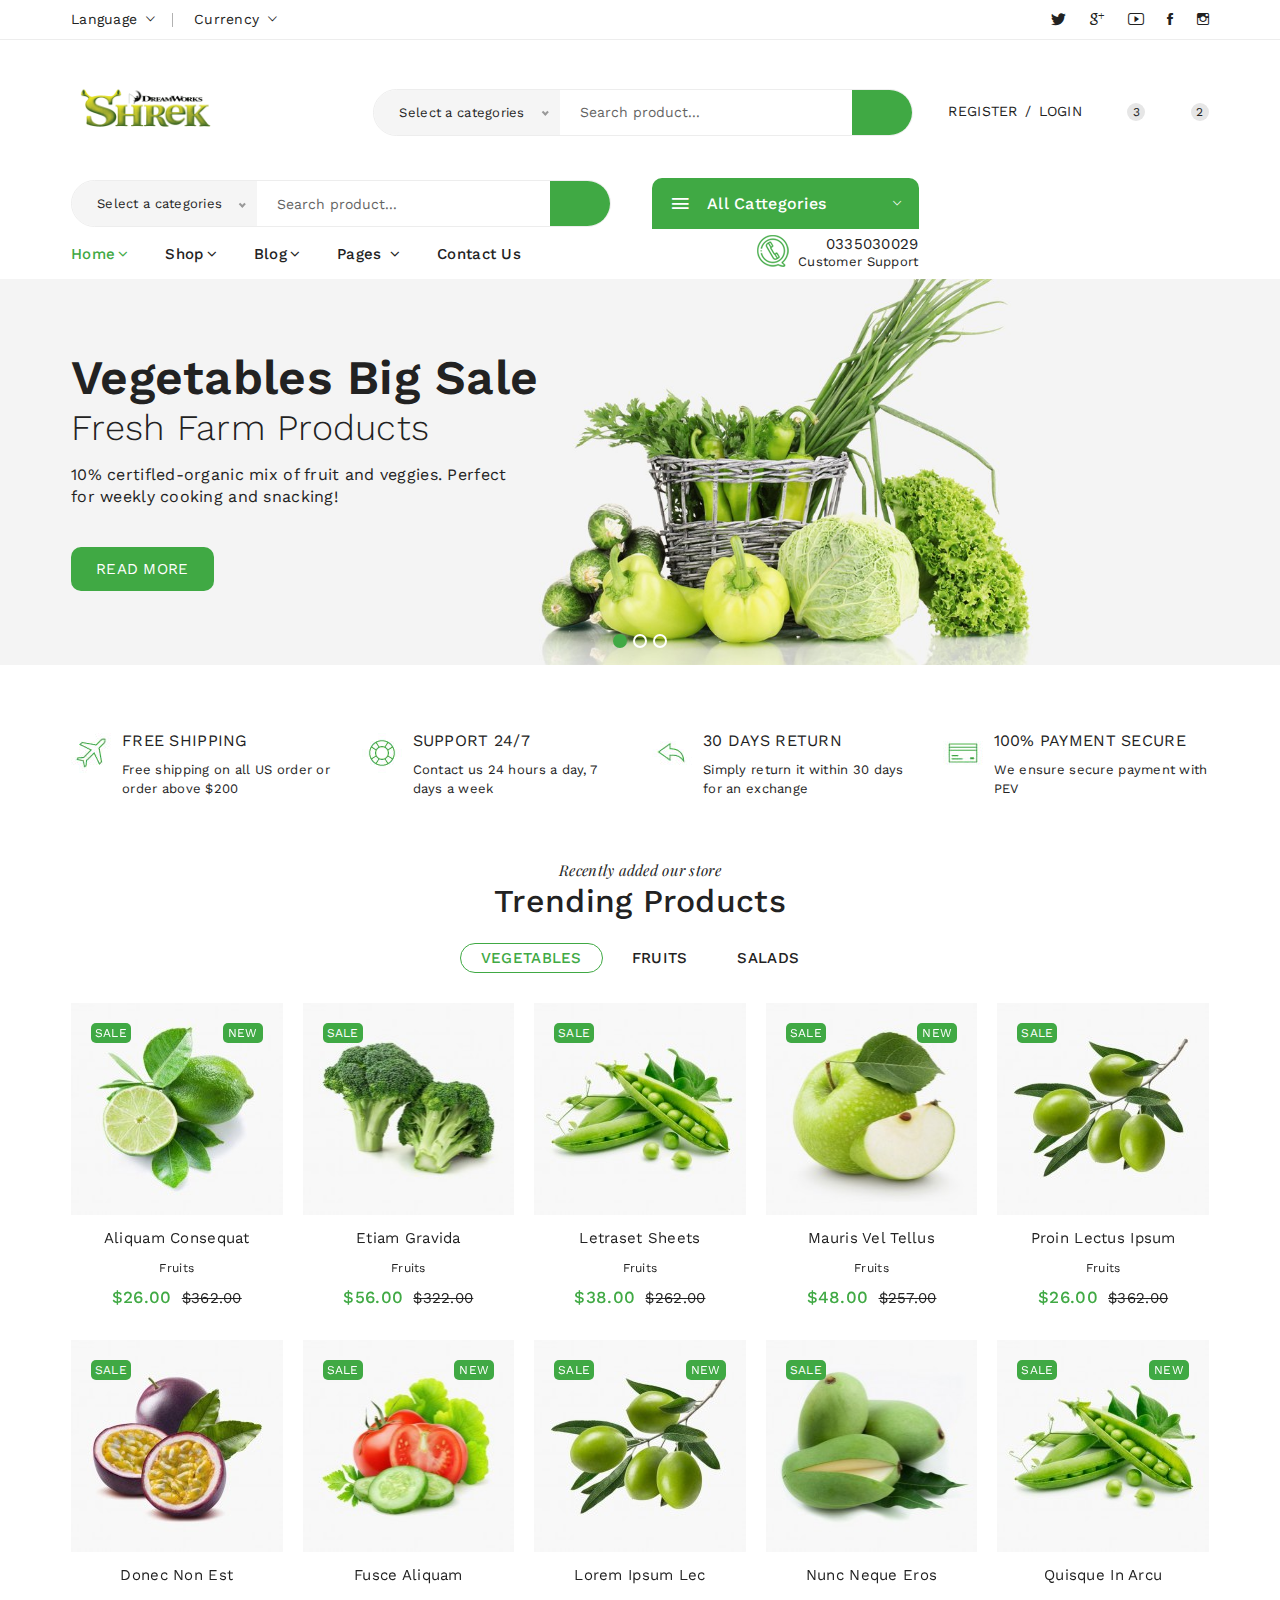
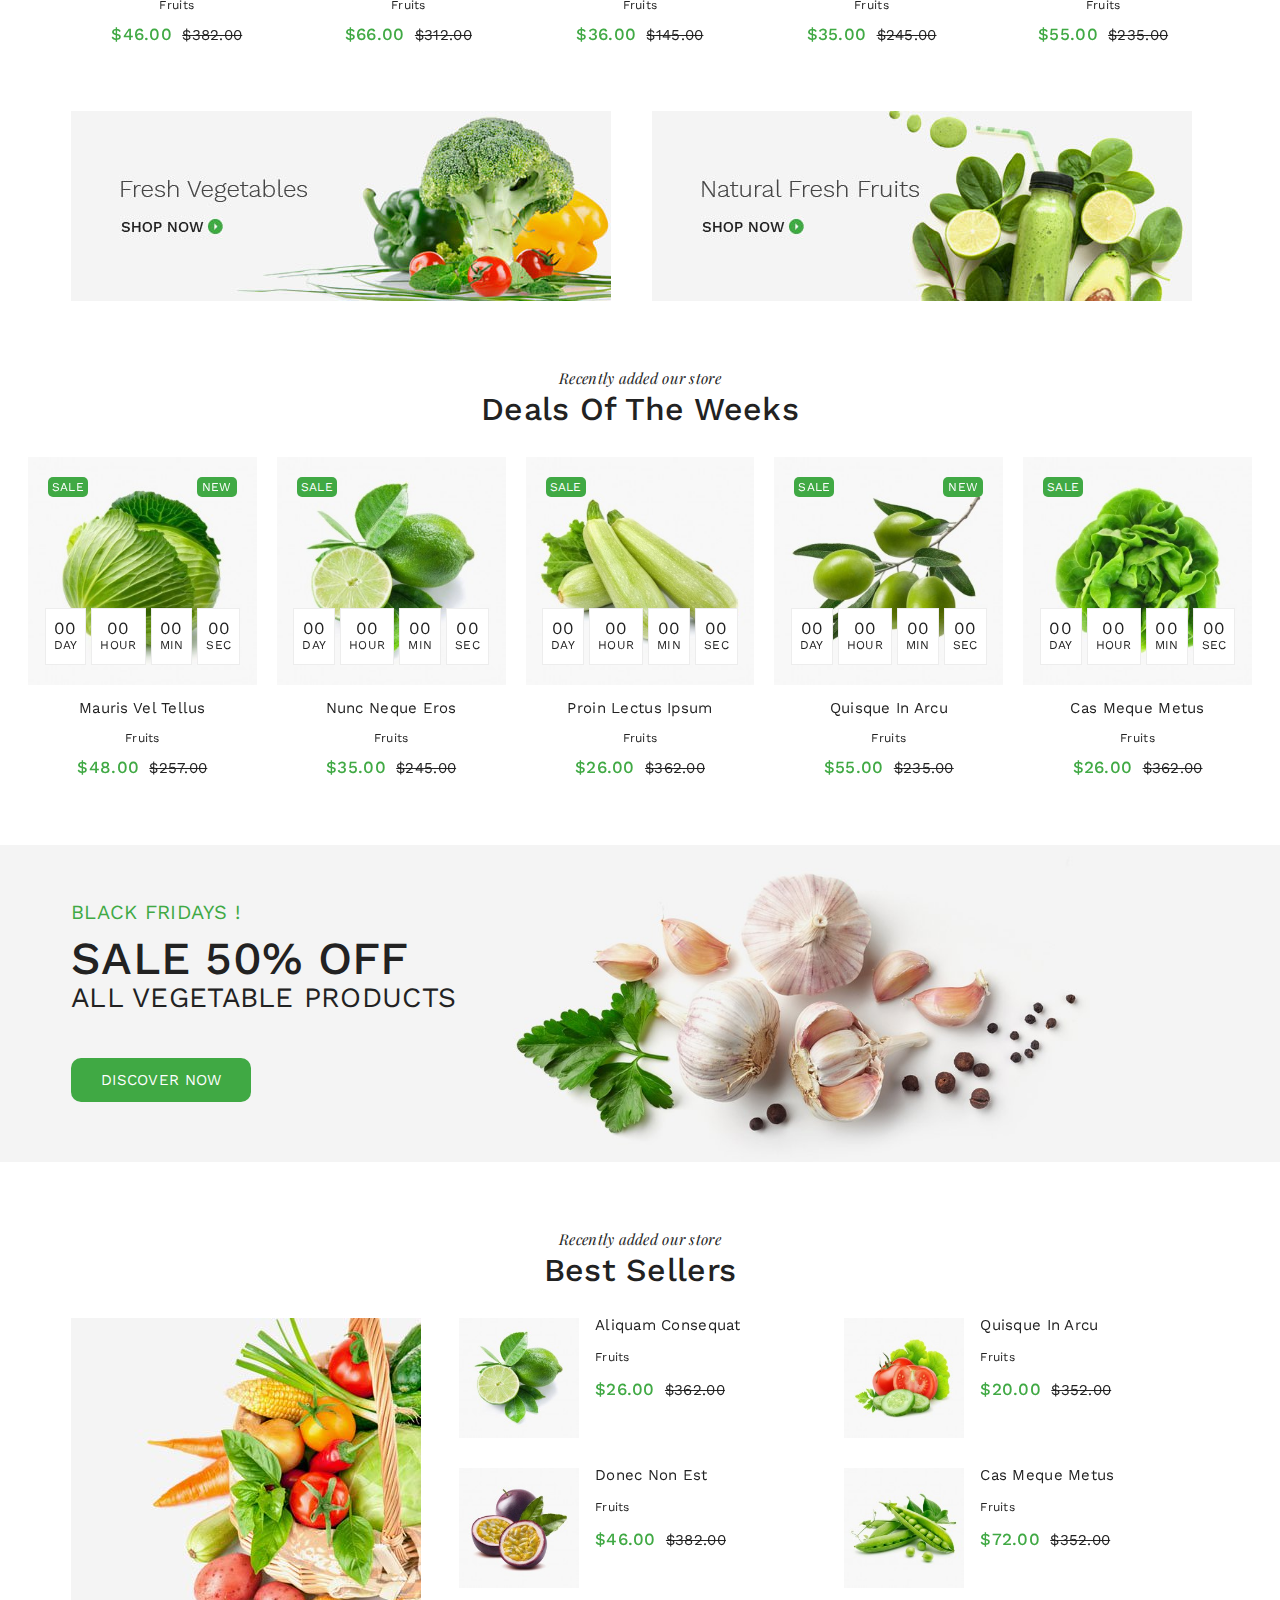
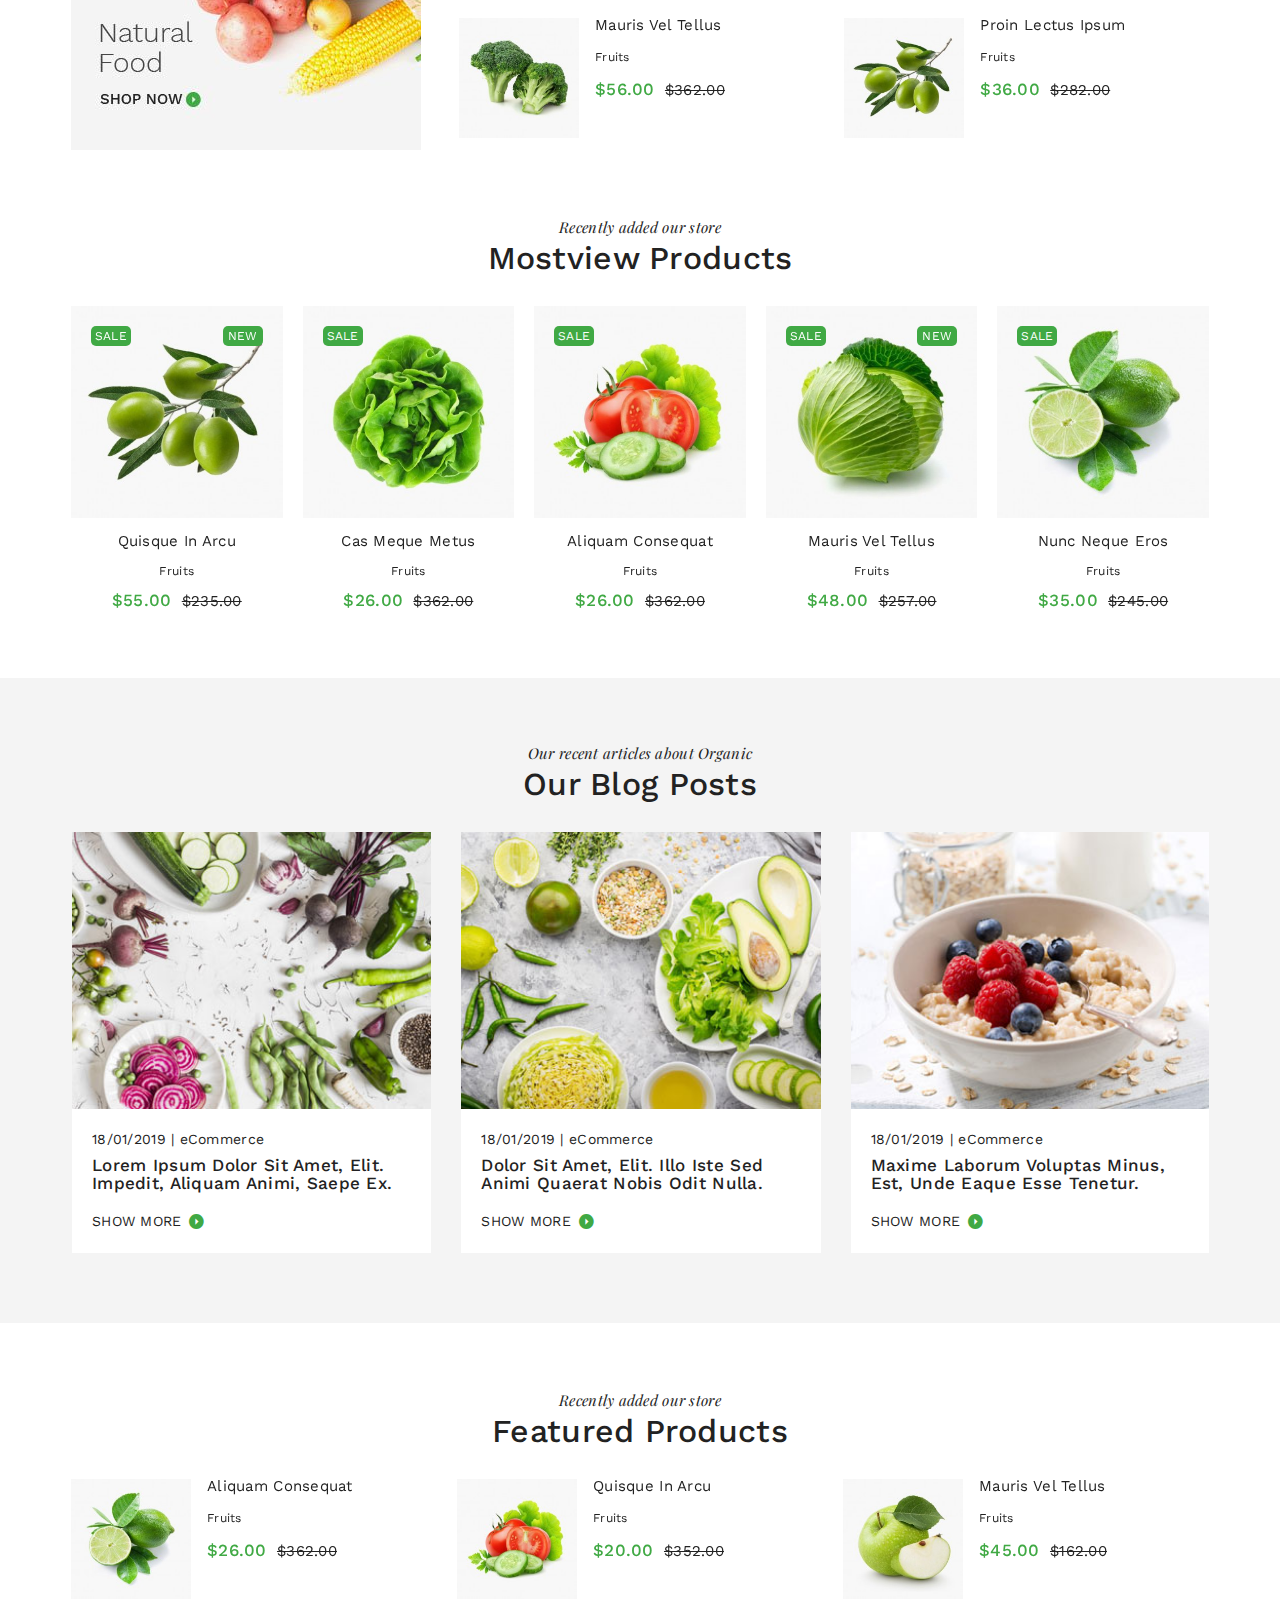
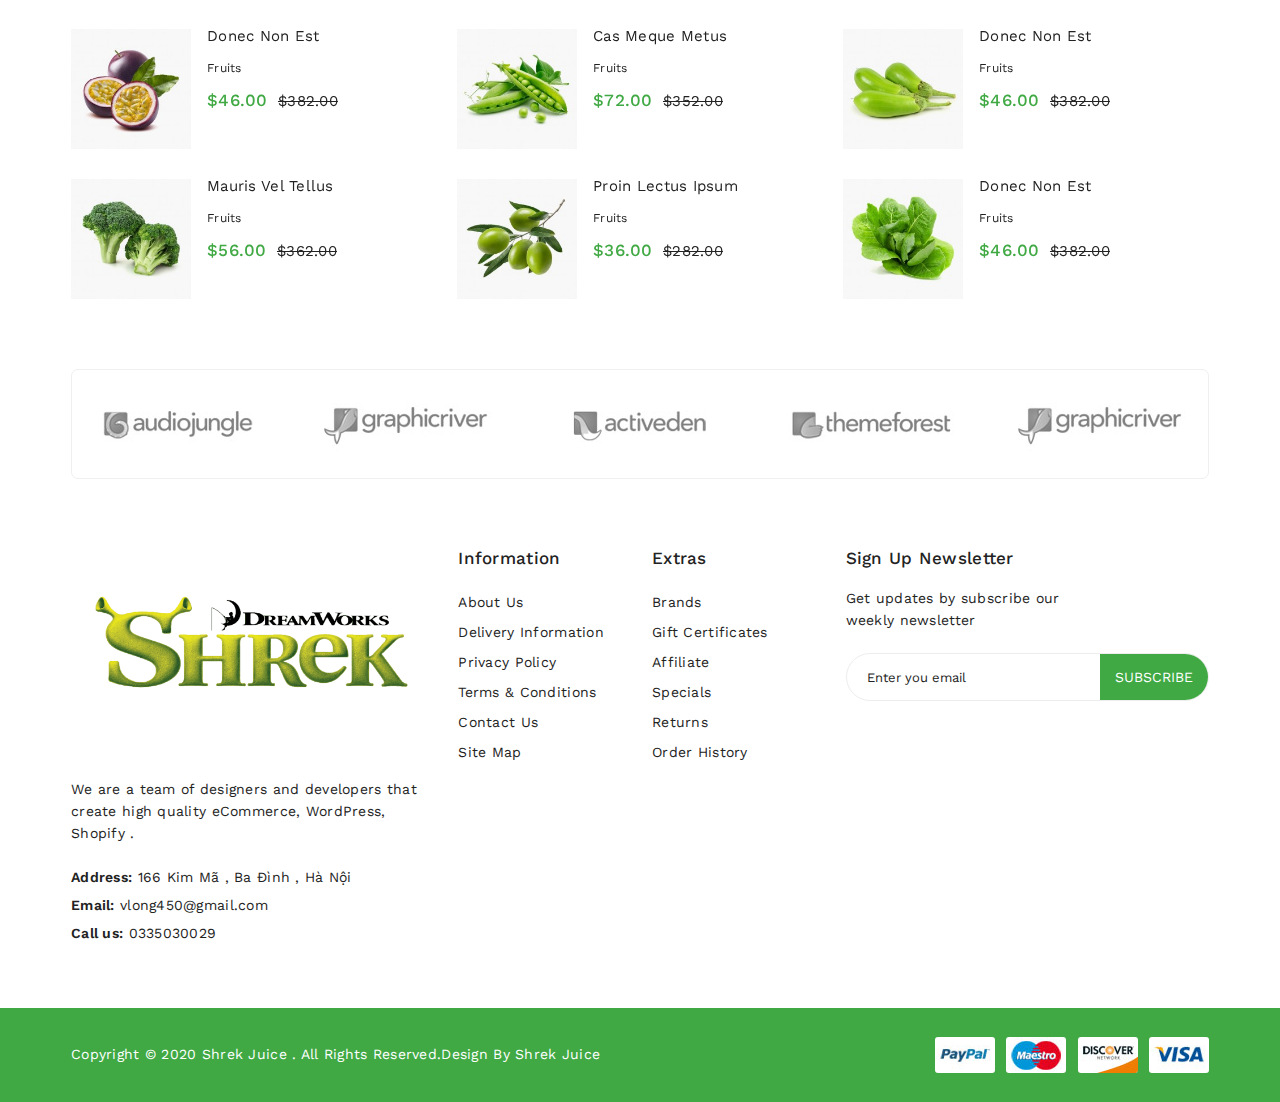
==== index.html @ ad089064 "aa" ====
<!doctype html>
<html class="no-js" lang="en">

<head>
    <meta charset="utf-8">
    <meta http-equiv="x-ua-compatible" content="ie=edge">
    <title>Shrek Juice</title>
    <meta name="description" content="">
    <meta name="viewport" content="width=device-width, initial-scale=1">
    <!-- Favicon -->
    <link rel="shortcut icon" type="image/x-icon" href="assets/img/favicon.ico">
    
    <!-- CSS 
    ========================= -->
    <!--bootstrap min css-->
    <link rel="stylesheet" href="assets/css/bootstrap.min.css">
    <!--owl carousel min css-->
    <link rel="stylesheet" href="assets/css/owl.carousel.min.css">
    <!--slick min css-->
    <link rel="stylesheet" href="assets/css/slick.css">
    <!--magnific popup min css-->
    <link rel="stylesheet" href="assets/css/magnific-popup.css">
    <!--font awesome css-->
    <link rel="stylesheet" href="assets/css/font.awesome.css">
    <!--ionicons css-->
    <link rel="stylesheet" href="assets/css/ionicons.min.css">
    <!--linearicons css-->
    <link rel="stylesheet" href="assets/css/linearicons.css">
    <!--animate css-->
    <link rel="stylesheet" href="assets/css/animate.css">
    <!--jquery ui min css-->
    <link rel="stylesheet" href="assets/css/jquery-ui.min.css">
    <!--slinky menu css-->
    <link rel="stylesheet" href="assets/css/slinky.menu.css">
    <!--plugins css-->
    <link rel="stylesheet" href="assets/css/plugins.css">
    
    <!-- Main Style CSS -->
    <link rel="stylesheet" href="assets/css/style.css">
    
    <!--modernizr min js here-->
    <script src="assets/js/vendor/modernizr-3.7.1.min.js"></script>
</head>

<body>
   
    <!--header area start-->
    
    <!--offcanvas menu area start-->
    <div class="off_canvars_overlay">
                
    </div>
    <div class="offcanvas_menu">
        <div class="container">
            <div class="row">
                <div class="col-12">
                    <div class="canvas_open">
                        <a href="javascript:void(0)"><i class="icon-menu"></i></a>
                    </div>
                    <div class="offcanvas_menu_wrapper">
                        <div class="canvas_close">
                            <a href="javascript:void(0)"><i class="icon-x"></i></a>  
                        </div>
                        <div class="language_currency">
                            <ul>
                                <li class="language"><a href="#"> Language <i class="icon-right ion-ios-arrow-down"></i></a>
                                    <ul class="dropdown_language">
                                        <li><a href="#">French</a></li>
                                        <li><a href="#">Spanish</a></li>
                                        <li><a href="#">Russian</a></li>
                                    </ul>
                                </li>
                                <li class="currency"><a href="#"> Currency <i class="icon-right ion-ios-arrow-down"></i></a>
                                    <ul class="dropdown_currency">
                                        <li><a href="#">€ Euro</a></li>
                                        <li><a href="#">£ Pound Sterling</a></li>
                                        <li><a href="#">$ US Dollar</a></li>
                                    </ul>
                                </li>
                            </ul>
                        </div>
                        <div class="header_social text-right">
                            <ul>
                                <li><a href="#"><i class="ion-social-twitter"></i></a></li>
                                <li><a href="#"><i class="ion-social-googleplus-outline"></i></a></li>
                                <li><a href="#"><i class="ion-social-youtube-outline"></i></a></li>
                                <li><a href="#"><i class="ion-social-facebook"></i></a></li>
                                <li><a href="#"><i class="ion-social-instagram-outline"></i></a></li>
                            </ul>
                        </div>
                        
                        <div class="call-support">
                            <p><a href="tel:0335030029">0335030029</a> Customer Support</p>
                        </div>
                        <div id="menu" class="text-left ">
                            <ul class="offcanvas_main_menu">
                                <li class="menu-item-has-children active">
                                    <a href="#">Home</a>
                                    <ul class="sub-menu">
                                        <li><a href="index.html">Home 1</a></li>
                                    </ul>
                                </li>
                                <li class="menu-item-has-children">
                                    <a href="#">Shop</a>
                                    <ul class="sub-menu">
                                        <li class="menu-item-has-children">
                                            <a href="#">Shop Layouts</a>
                                            <ul class="sub-menu">
                                                <li><a href="shop.html">shop</a></li>
                                                <li><a href="shop-fullwidth.html">Full Width</a></li>
                                                <li><a href="shop-fullwidth-list.html">Full Width list</a></li>
                                                <li><a href="shop-right-sidebar.html">Right Sidebar </a></li>
                                                <li><a href="shop-right-sidebar-list.html"> Right Sidebar list</a></li>
                                                <li><a href="shop-list.html">List View</a></li>
                                            </ul>
                                        </li>
                                        <li class="menu-item-has-children">
                                            <a href="#">other Pages</a>
                                            <ul class="sub-menu">
                                                <li><a href="cart.html">cart</a></li>
                                                <li><a href="wishlist.html">Wishlist</a></li>
                                                <li><a href="checkout.html">Checkout</a></li>
                                                <li><a href="my-account.html">my account</a></li>
                                                <li><a href="404.html">Error 404</a></li>
                                            </ul>
                                        </li>
                                        <li class="menu-item-has-children">
                                            <a href="#">Product Types</a>
                                            <ul class="sub-menu">
                                                <li><a href="product-details.html">product details</a></li>
                                                <li><a href="product-sidebar.html">product sidebar</a></li>
                                                <li><a href="product-grouped.html">product grouped</a></li>
                                                <li><a href="variable-product.html">product variable</a></li>
                                            </ul>
                                        </li>
                                    </ul>
                                </li>
                                <li class="menu-item-has-children">
                                    <a href="#">blog</a>
                                    <ul class="sub-menu">
                                        <li><a href="blog.html">blog</a></li>
                                        <li><a href="blog-details.html">blog details</a></li>
                                        <li><a href="blog-fullwidth.html">blog fullwidth</a></li>
                                        <li><a href="blog-sidebar.html">blog sidebar</a></li>
                                    </ul>

                                </li>
                                <li class="menu-item-has-children">
                                    <a href="#">pages </a>
                                    <ul class="sub-menu">
                                        <li><a href="about.html">About Us</a></li>
                                        <li><a href="services.html">services</a></li>
                                        <li><a href="faq.html">Frequently Questions</a></li>
                                        <li><a href="contact.html">contact</a></li>
                                        <li><a href="login.html">login</a></li>
                                        <li><a href="404.html">Error 404</a></li>
                                    </ul>
                                </li>
                                <li class="menu-item-has-children">
                                    <a href="my-account.html">my account</a>
                                </li>
                                <li class="menu-item-has-children">
                                    <a href="about.html">about Us</a>
                                </li>
                                <li class="menu-item-has-children">
                                    <a href="contact.html"> Contact Us</a> 
                                </li>
                            </ul>
                        </div>
                        <div class="offcanvas_footer">
                            <span><a href="#"><i class="fa fa-envelope-o"></i> info@yourdomain.com</a></span>
                        </div>
                    </div>
                </div>
            </div>
        </div>
    </div>
    <!--offcanvas menu area end-->
    
    <header>
        <div class="main_header">
            <div class="header_top">
                <div class="container">
                    <div class="row align-items-center">
                        <div class="col-lg-6 col-md-6">
                            <div class="language_currency">
                                <ul>
                                    <li class="language"><a href="#"> Language <i class="icon-right ion-ios-arrow-down"></i></a>
                                        <ul class="dropdown_language">
                                            <li><a href="#">French</a></li>
                                            <li><a href="#">Spanish</a></li>
                                            <li><a href="#">Russian</a></li>
                                        </ul>
                                    </li>
                                    <li class="currency"><a href="#"> Currency <i class="icon-right ion-ios-arrow-down"></i></a>
                                        <ul class="dropdown_currency">
                                            <li><a href="#">€ Euro</a></li>
                                            <li><a href="#">£ Pound Sterling</a></li>
                                            <li><a href="#">$ US Dollar</a></li>
                                        </ul>
                                    </li>
                                </ul>
                            </div>
                        </div>
                        <div class="col-lg-6">
                            <div class="header_social text-right">
                                <ul>
                                    <li><a href="#"><i class="ion-social-twitter"></i></a></li>
                                    <li><a href="#"><i class="ion-social-googleplus-outline"></i></a></li>
                                    <li><a href="#"><i class="ion-social-youtube-outline"></i></a></li>
                                    <li><a href="#"><i class="ion-social-facebook"></i></a></li>
                                    <li><a href="#"><i class="ion-social-instagram-outline"></i></a></li>
                                </ul>
                            </div>
                        </div>
                    </div>
                </div>
            </div>
            <div class="header_middle">
                <div class="container">
                    <div class="row align-items-center">
                        <div class="col-lg-2 col-md-3 col-sm-3 col-3">
                            <div class="logo">
                                <a href="index.html"><img src="assets/img/logo/logo.png" alt=""></a>
                            </div>
                        </div>
                        <div class="col-lg-10 col-md-6 col-sm-7 col-8">
                            <div class="header_right_info">
                                <div class="search_container mobail_s_none">
                                   <form action="#">
                                       <div class="hover_category">
                                            <select class="select_option" name="select" id="categori2">
                                                <option selected value="1">Select a categories</option>
                                                <option value="2">Accessories</option>
                                                <option value="3">Accessories & More</option>
                                                <option value="4">Butters & Eggs</option>
                                                <option value="5">Camera & Video </option>
                                                <option value="6">Mornitors</option>
                                                <option value="7">Tablets</option>
                                                <option value="8">Laptops</option>
                                                <option value="9">Handbags</option>
                                                <option value="10">Headphone & Speaker</option>
                                                <option value="11">Herbs & botanicals</option>
                                                <option value="12">Vegetables</option>
                                                <option value="13">Shop</option>
                                                <option value="14">Laptops & Desktops</option>
                                                <option value="15">Watchs</option>
                                                <option value="16">Electronic</option>
                                            </select>                        
                                       </div>
                                        <div class="search_box">
                                            <input placeholder="Search product..." type="text">
                                             <button type="submit"><span class="lnr lnr-magnifier"></span></button>
                                        </div>
                                    </form>
                                </div>
                                <div class="header_account_area">
                                    <div class="header_account_list register">
                                        <ul>
                                            <li><a href="login.html">Register</a></li>
                                            <li><span>/</span></li>
                                            <li><a href="login.html">Login</a></li>
                                        </ul>
                                    </div>
                                    <div class="header_account_list header_wishlist">
                                        <a href="wishlist.html"><span class="lnr lnr-heart"></span> <span class="item_count">3</span> </a>
                                    </div>
                                    <div class="header_account_list  mini_cart_wrapper">
                                       <a href="javascript:void(0)"><span class="lnr lnr-cart"></span><span class="item_count">2</span></a>
                                        <!--mini cart-->
                                        <div class="mini_cart">
                                            <div class="cart_gallery">
                                                <div class="cart_close">
                                                	<div class="cart_text">
                                                		<h3>cart</h3>
                                                	</div>
                                                	<div class="mini_cart_close">
                                                		<a href="javascript:void(0)"><i class="icon-x"></i></a>
                                                	</div>
                                                </div>
                                                <div class="cart_item">
                                                   <div class="cart_img">
                                                       <a href="#"><img src="assets/img/s-product/product.jpg" alt=""></a>
                                                   </div>
                                                    <div class="cart_info">
                                                        <a href="#">Primis In Faucibus</a>
                                                        <p>1 x <span> $65.00 </span></p>    
                                                    </div>
                                                    <div class="cart_remove">
                                                        <a href="#"><i class="icon-x"></i></a>
                                                    </div>
                                                </div>
                                                <div class="cart_item">
                                                   <div class="cart_img">
                                                       <a href="#"><img src="assets/img/s-product/product2.jpg" alt=""></a>
                                                   </div>
                                                    <div class="cart_info">
                                                        <a href="#">Letraset Sheets</a>
                                                        <p>1 x <span> $60.00 </span></p>    
                                                    </div>
                                                    <div class="cart_remove">
                                                        <a href="#"><i class="icon-x"></i></a>
                                                    </div>
                                                </div>
                                            </div>
                                            <div class="mini_cart_table">
                                                <div class="cart_table_border">
                                                    <div class="cart_total">
                                                        <span>Sub total:</span>
                                                        <span class="price">$125.00</span>
                                                    </div>
                                                    <div class="cart_total mt-10">
                                                        <span>total:</span>
                                                        <span class="price">$125.00</span>
                                                    </div>
                                                </div>
                                            </div>
                                            <div class="mini_cart_footer">
                                               <div class="cart_button">
                                                    <a href="cart.html"><i class="fa fa-shopping-cart"></i> View cart</a>
                                                </div>
                                                <div class="cart_button">
                                                    <a href="checkout.html"><i class="fa fa-sign-in"></i> Checkout</a>
                                                </div>

                                            </div>
                                        </div>
                                        <!--mini cart end-->
                                   </div>
                                </div>
                            </div>
                        </div>
                       
                    </div>
                </div>
            </div>
            <div class="header_bottom sticky-header">
                <div class="container">  
                    <div class="row align-items-center">
                        <div class="col-12 col-md-6 mobail_s_block">
                            <div class="search_container">
                               <form action="#">
                                   <div class="hover_category">
                                        <select class="select_option" name="select" id="categori2">
                                            <option selected value="1">Select a categories</option>
                                            <option value="2">Accessories</option>
                                            <option value="3">Accessories & More</option>
                                            <option value="4">Butters & Eggs</option>
                                            <option value="5">Camera & Video </option>
                                            <option value="6">Mornitors</option>
                                            <option value="7">Tablets</option>
                                            <option value="8">Laptops</option>
                                            <option value="9">Handbags</option>
                                            <option value="10">Headphone & Speaker</option>
                                            <option value="11">Herbs & botanicals</option>
                                            <option value="12">Vegetables</option>
                                            <option value="13">Shop</option>
                                            <option value="14">Laptops & Desktops</option>
                                            <option value="15">Watchs</option>
                                            <option value="16">Electronic</option>
                                        </select>                        
                                   </div>
                                    <div class="search_box">
                                        <input placeholder="Search product..." type="text">
                                         <button type="submit"><span class="lnr lnr-magnifier"></span></button>
                                    </div>
                                </form>
                            </div>
                        </div>
                        <div class="col-lg-3 col-md-6">
                            <div class="categories_menu">
                                <div class="categories_title">
                                    <h2 class="categori_toggle">All Cattegories</h2>
                                </div>
                                <div class="categories_menu_toggle">
                                    <ul>
                                        <li class="menu_item_children"><a href="#">Vegetables<i class="fa fa-angle-right"></i></a>
                                            <ul class="categories_mega_menu">
                                                <li class="menu_item_children"><a href="#">Dresses</a>
                                                    <ul class="categorie_sub_menu">
                                                        <li><a href="">Sweater</a></li>
                                                        <li><a href="">Evening</a></li>
                                                        <li><a href="">Day</a></li>
                                                        <li><a href="">Sports</a></li>
                                                    </ul>
                                                </li>
                                                <li class="menu_item_children"><a href="#">Handbags</a>
                                                    <ul class="categorie_sub_menu">
                                                        <li><a href="">Shoulder</a></li>
                                                        <li><a href="">Satchels</a></li>
                                                        <li><a href="">kids</a></li>
                                                        <li><a href="">coats</a></li>
                                                    </ul>
                                                </li>
                                                <li class="menu_item_children"><a href="#">shoes</a>
                                                    <ul class="categorie_sub_menu">
                                                        <li><a href="">Ankle Boots</a></li>
                                                        <li><a href="">Clog sandals </a></li>
                                                        <li><a href="">run</a></li>
                                                        <li><a href="">Books</a></li>
                                                    </ul>
                                                </li>
                                                <li class="menu_item_children"><a href="#">Clothing</a>
                                                    <ul class="categorie_sub_menu">
                                                        <li><a href="">Coats  Jackets </a></li>
                                                        <li><a href="">Raincoats</a></li>
                                                        <li><a href="">Jackets</a></li>
                                                        <li><a href="">T-shirts</a></li>
                                                    </ul>
                                                </li>
                                            </ul>
                                        </li>
                                        <li class="menu_item_children"><a href="#">Fruits  <i class="fa fa-angle-right"></i></a>
                                            <ul class="categories_mega_menu column_3">
                                                <li class="menu_item_children"><a href="#">Chair</a>
                                                    <ul class="categorie_sub_menu">
                                                        <li><a href="">Dining room</a></li>
                                                        <li><a href="">bedroom</a></li>
                                                        <li><a href=""> Home & Office</a></li>
                                                        <li><a href="">living room</a></li>
                                                    </ul>
                                                </li>
                                                <li class="menu_item_children"><a href="#">Lighting</a>
                                                    <ul class="categorie_sub_menu">
                                                        <li><a href="">Ceiling Lighting</a></li>
                                                        <li><a href="">Wall Lighting</a></li>
                                                        <li><a href="">Outdoor Lighting</a></li>
                                                        <li><a href="">Smart Lighting</a></li>
                                                    </ul>
                                                </li>
                                                <li class="menu_item_children"><a href="#">Sofa</a>
                                                    <ul class="categorie_sub_menu">
                                                        <li><a href="">Fabric Sofas</a></li>
                                                        <li><a href="">Leather Sofas</a></li>
                                                        <li><a href="">Corner Sofas</a></li>
                                                        <li><a href="">Sofa Beds</a></li>
                                                    </ul>
                                                </li>
                                            </ul>
                                        </li>
                                        <li class="menu_item_children"><a href="#"> Salads<i class="fa fa-angle-right"></i></a>
                                            <ul class="categories_mega_menu column_2">
                                                <li class="menu_item_children"><a href="#">Brake Tools</a>
                                                    <ul class="categorie_sub_menu">
                                                        <li><a href="">Driveshafts</a></li>
                                                        <li><a href="">Spools</a></li>
                                                        <li><a href="">Diesel </a></li>
                                                        <li><a href="">Gasoline</a></li>
                                                    </ul>
                                                </li>
                                                <li class="menu_item_children"><a href="#">Emergency Brake</a>
                                                    <ul class="categorie_sub_menu">
                                                        <li><a href="">Dolls for Girls</a></li>
                                                        <li><a href="">Girls' Learning Toys</a></li>
                                                        <li><a href="">Arts and Crafts for Girls</a></li>
                                                        <li><a href="">Video Games for Girls</a></li>
                                                    </ul>
                                                </li>
                                            </ul>
                                        </li>
                                        <li class="menu_item_children"><a href="#"> Fish & Seafood <i class="fa fa-angle-right"></i></a>
                                            <ul class="categories_mega_menu column_2">
                                                <li class="menu_item_children"><a href="#">Check Trousers</a>
                                                    <ul class="categorie_sub_menu">
                                                        <li><a href="">Building</a></li>
                                                        <li><a href="">Electronics</a></li>
                                                        <li><a href="">action figures </a></li>
                                                        <li><a href="">specialty & boutique toy</a></li>
                                                    </ul>
                                                </li>
                                                <li class="menu_item_children"><a href="#">Calculators</a>
                                                    <ul class="categorie_sub_menu">
                                                        <li><a href="">Dolls for Girls</a></li>
                                                        <li><a href="">Girls' Learning Toys</a></li>
                                                        <li><a href="">Arts and Crafts for Girls</a></li>
                                                        <li><a href="">Video Games for Girls</a></li>
                                                    </ul>
                                                </li>
                                            </ul>
                                        </li>
                                        <li><a href="#"> Fresh Meat</a></li>
                                        <li><a href="#"> Butter & Eggs</a></li>
                                        <li><a href="#">Milk</a></li>
                                        <li><a href="#">Oil & Vinegars</a></li>
                                        <li><a href="#"> Bread</a></li>
                                        <li><a href="#"> Jam & Honey</a></li>
                                        <li><a href="#"> Frozen Food</a></li>
                                        <li class="hidden"><a href="shop.html">New Sofas</a></li>
                                        <li class="hidden"><a href="shop.html">Sleight Sofas</a></li>
                                        <li><a href="#" id="more-btn"><i class="fa fa-plus" aria-hidden="true"></i> More Categories</a></li>
                                    </ul>
                                </div>
                            </div>
                        </div>
                        <div class="col-lg-6">
                            <!--main menu start-->
                            <div class="main_menu menu_position"> 
                                <nav>  
                                    <ul>
                                        <li><a class="active"  href="index.html">home<i class="fa fa-angle-down"></i></a>
                                            <ul class="sub_menu">
                                                <li><a href="index.html">Home shop </a></li>
                                            </ul>
                                        </li>
                                        <li class="mega_items"><a href="shop.html">shop<i class="fa fa-angle-down"></i></a> 
                                            <div class="mega_menu">
                                                <ul class="mega_menu_inner">
                                                    <li><a href="#">Shop Layouts</a>
                                                        <ul>
                                                            <li><a href="shop-fullwidth.html">Full Width</a></li>
                                                            <li><a href="shop-fullwidth-list.html">Full Width list</a></li>
                                                            <li><a href="shop-right-sidebar.html">Right Sidebar </a></li>
                                                            <li><a href="shop-right-sidebar-list.html"> Right Sidebar list</a></li>
                                                            <li><a href="shop-list.html">List View</a></li>
                                                        </ul>
                                                    </li>
                                                    <li><a href="#">other Pages</a>
                                                        <ul>
                                                            <li><a href="cart.html">cart</a></li>
                                                            <li><a href="wishlist.html">Wishlist</a></li>
                                                            <li><a href="checkout.html">Checkout</a></li>
                                                            <li><a href="my-account.html">my account</a></li>
                                                            <li><a href="404.html">Error 404</a></li>
                                                        </ul>
                                                    </li>
                                                    <li><a href="#">Product Types</a>
                                                        <ul>
                                                            <li><a href="product-details.html">product details</a></li>
                                                            <li><a href="product-sidebar.html">product sidebar</a></li>
                                                            <li><a href="product-grouped.html">product grouped</a></li>
                                                            <li><a href="variable-product.html">product variable</a></li>

                                                        </ul>
                                                    </li>
                                                </ul>
                                            </div>
                                        </li>
                                        <li><a href="blog.html">blog<i class="fa fa-angle-down"></i></a>
                                            <ul class="sub_menu pages">
                                                <li><a href="blog-details.html">blog details</a></li>
                                                <li><a href="blog-fullwidth.html">blog fullwidth</a></li>
                                                <li><a href="blog-sidebar.html">blog sidebar</a></li>
                                            </ul>
                                        </li>
                                        <li><a href="#">pages <i class="fa fa-angle-down"></i></a>
                                            <ul class="sub_menu pages">
                                                <li><a href="about.html">About Us</a></li>
                                                <li><a href="services.html">services</a></li>
                                                <li><a href="faq.html">Frequently Questions</a></li>
                                                <li><a href="contact.html">contact</a></li>
                                                <li><a href="login.html">login</a></li>
                                                <li><a href="404.html">Error 404</a></li>
                                            </ul>
                                        </li> 
                                        <li><a href="contact.html"> Contact Us</a></li>
                                    </ul>  
                                </nav> 
                            </div>
                            <!--main menu end-->
                        </div>
                        <div class="col-lg-3">
                            <div class="call-support">
                                <p><a href="tel:0335030029">0335030029</a> Customer Support</p>
                            </div>
                        </div>
                    </div>
                </div>
            </div>
        </div> 
    </header>
    <!--header area end-->
    
    <!--slider area start-->
    <section class="slider_section">
        <div class="slider_area owl-carousel">
            <div class="single_slider d-flex align-items-center" data-bgimg="assets/img/slider/slider1.jpg">
                <div class="container">
                    <div class="row">
                        <div class="col-lg-6">
                            <div class="slider_content">
                                <h1>Vegetables Big Sale</h1>
                                <h2>Fresh Farm Products</h2>
                                <p>
								10% certifled-organic mix of fruit and veggies. Perfect for weekly cooking and snacking!
							    </p> 
                                <a href="shop.html">Read more </a>
                            </div>
                        </div>
                    </div>
                </div>
            </div>
            <div class="single_slider d-flex align-items-center" data-bgimg="assets/img/slider/slider2.jpg">
                <div class="container">
                    <div class="row">
                        <div class="col-lg-6">
                            <div class="slider_content">
                                <h1>Fresh Vegetables</h1>
                                <h2>Natural Farm Products</h2>
                                <p>
								Widest range of farm-fresh Vegetables, Fruits & seasonal produce
							     </p> 
                                <a href="shop.html">Read more </a>
                            </div>
                        </div>
                    </div>
                </div>
            </div>
            <div class="single_slider d-flex align-items-center" data-bgimg="assets/img/slider/slider3.jpg">
                <div class="container">
                    <div class="row">
                        <div class="col-lg-6">
                            <div class="slider_content">
                                <h1>Fresh Tomatoes</h1>
                                <h2>Natural Farm Products</h2>
                                <p>
								Natural organic tomatoes make your health stronger. Put your information here
							     </p>
                                <a href="shop.html">Read more </a>
                            </div>
                        </div>
                    </div>
                </div>
            </div>
        </div>
    </section>
    <!--slider area end-->
    
    <!--shipping area start-->
    <div class="shipping_area">
        <div class="container">
            <div class="row">
                <div class="col-lg-3 col-md-6">
                    <div class="single_shipping">
                        <div class="shipping_icone">
                            <img src="assets/img/about/shipping1.jpg" alt="">
                        </div>
                        <div class="shipping_content">
                            <h3>Free Shipping</h3>
                            <p>Free shipping on all US order or order above $200</p>
                        </div>
                    </div>
                </div>
                <div class="col-lg-3 col-md-6">
                    <div class="single_shipping col_2">
                        <div class="shipping_icone">
                            <img src="assets/img/about/shipping2.jpg" alt="">
                        </div>
                        <div class="shipping_content">
                            <h3>Support 24/7</h3>
                            <p>Contact us 24 hours a day, 7 days a week</p>
                        </div>
                    </div>
                </div>
                <div class="col-lg-3 col-md-6">
                    <div class="single_shipping col_3">
                        <div class="shipping_icone">
                            <img src="assets/img/about/shipping3.jpg" alt="">
                        </div>
                        <div class="shipping_content">
                            <h3>30 Days Return</h3>
                            <p>Simply return it within 30 days for an exchange</p>

                        </div>
                    </div>
                </div>
                <div class="col-lg-3 col-md-6">
                    <div class="single_shipping col_4">
                        <div class="shipping_icone">
                            <img src="assets/img/about/shipping4.jpg" alt="">
                        </div>
                        <div class="shipping_content">
                            <h3>100% Payment Secure</h3>
                            <p>We ensure secure payment with PEV</p>
                        </div>
                    </div>
                </div>
            </div>   
        </div>
    </div>
    <!--shipping area end-->
    
    <!--product area start-->
    <div class="product_area  mb-64">
        <div class="container">
            <div class="row">
                <div class="col-12">
                    <div class="product_header">
                        <div class="section_title">
                           <p>Recently added our store</p>
                           <h2>Trending Products</h2>
                        </div>
                        <div class="product_tab_btn">
                            <ul class="nav" role="tablist">
                                <li>
                                    <a class="active" data-toggle="tab" href="#plant1" role="tab" aria-controls="plant1" aria-selected="true"> 
                                       Vegetables
                                    </a>
                                </li>
                                <li>
                                    <a data-toggle="tab" href="#plant2" role="tab" aria-controls="plant2" aria-selected="false">
                                        Fruits
                                    </a>
                                </li>
                                <li>
                                    <a data-toggle="tab" href="#plant3" role="tab" aria-controls="plant3" aria-selected="false">
                                        Salads
                                    </a>
                                </li>
                            </ul>
                        </div>
                    </div>
                </div>
            </div> 
            <div class="product_container">  
               <div class="row">
                   <div class="col-12">
                        <div class="tab-content">
                            <div class="tab-pane fade show active" id="plant1" role="tabpanel">
                                <div class="product_carousel product_column5 owl-carousel">
                                    <div class="product_items">
                                        <article class="single_product">
                                            <figure>
                                                <div class="product_thumb">
                                                    <a class="primary_img" href="product-details.html"><img src="assets/img/product/product1.jpg" alt=""></a>
                                                    <a class="secondary_img" href="product-details.html"><img src="assets/img/product/product2.jpg" alt=""></a>
                                                    <div class="label_product">
                                                        <span class="label_sale">Sale</span>
                                                        <span class="label_new">New</span>
                                                    </div>
                                                    <div class="action_links">
                                                        <ul>
                                                            <li class="add_to_cart"><a href="cart.html" title="Add to cart"><span class="lnr lnr-cart"></span></a></li>
                                                            <li class="quick_button"><a href="#" data-toggle="modal" data-target="#modal_box"  title="quick view"> <span class="lnr lnr-magnifier"></span></a></li>
                                                             <li class="wishlist"><a href="wishlist.html" title="Add to Wishlist"><span class="lnr lnr-heart"></span></a></li>  
                                                            <li class="compare"><a href="#" title="Add to Compare"><span class="lnr lnr-sync"></span></a></li>
                                                        </ul>
                                                    </div>
                                                </div>
                                                <figcaption class="product_content">
                                                    <h4 class="product_name"><a href="product-details.html">Aliquam Consequat</a></h4>
                                                    <p><a href="#">Fruits</a></p>
                                                    <div class="price_box"> 
                                                        <span class="current_price">$26.00</span>
                                                        <span class="old_price">$362.00</span>
                                                    </div>
                                                </figcaption>
                                            </figure>
                                        </article>
                                        <article class="single_product">
                                            <figure>
                                                <div class="product_thumb">
                                                    <a class="primary_img" href="product-details.html"><img src="assets/img/product/product3.jpg" alt=""></a>
                                                    <a class="secondary_img" href="product-details.html"><img src="assets/img/product/product4.jpg" alt=""></a>
                                                    <div class="label_product">
                                                        <span class="label_sale">Sale</span>
                                                    </div>
                                                    <div class="action_links">
                                                        <ul>
                                                            <li class="add_to_cart"><a href="cart.html" title="Add to cart"><span class="lnr lnr-cart"></span></a></li>
                                                            <li class="quick_button"><a href="#" data-toggle="modal" data-target="#modal_box"  title="quick view"> <span class="lnr lnr-magnifier"></span></a></li>
                                                             <li class="wishlist"><a href="wishlist.html" title="Add to Wishlist"><span class="lnr lnr-heart"></span></a></li>  
                                                            <li class="compare"><a href="#" title="Add to Compare"><span class="lnr lnr-sync"></span></a></li>
                                                        </ul>
                                                    </div>
                                                </div>
                                                <figcaption class="product_content">
                                                    <h4 class="product_name"><a href="product-details.html">Donec Non Est</a></h4>
                                                    <p><a href="#">Fruits</a></p>
                                                    <div class="price_box"> 
                                                        <span class="current_price">$46.00</span>
                                                        <span class="old_price">$382.00</span>
                                                    </div>
                                                </figcaption>
                                            </figure>
                                        </article>
                                    </div>
                                    <div class="product_items">
                                        <article class="single_product">
                                            <figure>
                                                <div class="product_thumb">
                                                    <a class="primary_img" href="product-details.html"><img src="assets/img/product/product5.jpg" alt=""></a>
                                                    <a class="secondary_img" href="product-details.html"><img src="assets/img/product/product6.jpg" alt=""></a>
                                                    <div class="label_product">
                                                        <span class="label_sale">Sale</span>
                                                        
                                                    </div>
                                                    <div class="action_links">
                                                        <ul>
                                                            <li class="add_to_cart"><a href="cart.html" title="Add to cart"><span class="lnr lnr-cart"></span></a></li>
                                                            <li class="quick_button"><a href="#" data-toggle="modal" data-target="#modal_box"  title="quick view"> <span class="lnr lnr-magnifier"></span></a></li>
                                                             <li class="wishlist"><a href="wishlist.html" title="Add to Wishlist"><span class="lnr lnr-heart"></span></a></li>  
                                                            <li class="compare"><a href="#" title="Add to Compare"><span class="lnr lnr-sync"></span></a></li>
                                                        </ul>
                                                    </div>
                                                </div>
                                                <figcaption class="product_content">
                                                    <h4 class="product_name"><a href="product-details.html">Etiam Gravida</a></h4>
                                                    <p><a href="#">Fruits</a></p>
                                                    <div class="price_box"> 
                                                        <span class="current_price">$56.00</span>
                                                        <span class="old_price">$322.00</span>
                                                    </div>
                                                </figcaption>
                                            </figure>
                                        </article>
                                        <article class="single_product">
                                            <figure>
                                                <div class="product_thumb">
                                                    <a class="primary_img" href="product-details.html"><img src="assets/img/product/product7.jpg" alt=""></a>
                                                    <a class="secondary_img" href="product-details.html"><img src="assets/img/product/product8.jpg" alt=""></a>
                                                    <div class="label_product">
                                                        <span class="label_sale">Sale</span>
                                                        <span class="label_new">New</span>
                                                    </div>
                                                    <div class="action_links">
                                                        <ul>
                                                            <li class="add_to_cart"><a href="cart.html" title="Add to cart"><span class="lnr lnr-cart"></span></a></li>
                                                            <li class="quick_button"><a href="#" data-toggle="modal" data-target="#modal_box"  title="quick view"> <span class="lnr lnr-magnifier"></span></a></li>
                                                             <li class="wishlist"><a href="wishlist.html" title="Add to Wishlist"><span class="lnr lnr-heart"></span></a></li>  
                                                            <li class="compare"><a href="#" title="Add to Compare"><span class="lnr lnr-sync"></span></a></li>
                                                        </ul>
                                                    </div>
                                                </div>
                                                <figcaption class="product_content">
                                                    <h4 class="product_name"><a href="product-details.html">Fusce Aliquam</a></h4>
                                                    <p><a href="#">Fruits</a></p>
                                                    <div class="price_box"> 
                                                        <span class="current_price">$66.00</span>
                                                        <span class="old_price">$312.00</span>
                                                    </div>
                                                </figcaption>
                                            </figure>
                                        </article>
                                    </div>
                                    <div class="product_items">
                                        <article class="single_product">
                                            <figure>
                                                <div class="product_thumb">
                                                    <a class="primary_img" href="product-details.html"><img src="assets/img/product/product9.jpg" alt=""></a>
                                                    <a class="secondary_img" href="product-details.html"><img src="assets/img/product/product10.jpg" alt=""></a>
                                                    <div class="label_product">
                                                        <span class="label_sale">Sale</span>
                                                    </div>
                                                    <div class="action_links">
                                                        <ul>
                                                            <li class="add_to_cart"><a href="cart.html" title="Add to cart"><span class="lnr lnr-cart"></span></a></li>
                                                            <li class="quick_button"><a href="#" data-toggle="modal" data-target="#modal_box"  title="quick view"> <span class="lnr lnr-magnifier"></span></a></li>
                                                             <li class="wishlist"><a href="wishlist.html" title="Add to Wishlist"><span class="lnr lnr-heart"></span></a></li>  
                                                            <li class="compare"><a href="#" title="Add to Compare"><span class="lnr lnr-sync"></span></a></li>
                                                        </ul>
                                                    </div>
                                                </div>
                                                <figcaption class="product_content">
                                                    <h4 class="product_name"><a href="product-details.html">Letraset Sheets</a></h4>
                                                    <p><a href="#">Fruits</a></p>
                                                    <div class="price_box"> 
                                                        <span class="current_price">$38.00</span>
                                                        <span class="old_price">$262.00</span>
                                                    </div>
                                                </figcaption>
                                            </figure>
                                        </article>
                                        <article class="single_product">
                                            <figure>
                                                <div class="product_thumb">
                                                    <a class="primary_img" href="product-details.html"><img src="assets/img/product/product11.jpg" alt=""></a>
                                                    <a class="secondary_img" href="product-details.html"><img src="assets/img/product/product12.jpg" alt=""></a>
                                                    <div class="label_product">
                                                        <span class="label_sale">Sale</span>
                                                        <span class="label_new">New</span>
                                                    </div>
                                                    <div class="action_links">
                                                        <ul>
                                                            <li class="add_to_cart"><a href="cart.html" title="Add to cart"><span class="lnr lnr-cart"></span></a></li>
                                                            <li class="quick_button"><a href="#" data-toggle="modal" data-target="#modal_box"  title="quick view"> <span class="lnr lnr-magnifier"></span></a></li>
                                                             <li class="wishlist"><a href="wishlist.html" title="Add to Wishlist"><span class="lnr lnr-heart"></span></a></li>  
                                                            <li class="compare"><a href="#" title="Add to Compare"><span class="lnr lnr-sync"></span></a></li>
                                                        </ul>
                                                    </div>
                                                </div>
                                                <figcaption class="product_content">
                                                    <h4 class="product_name"><a href="product-details.html">Lorem Ipsum Lec</a></h4>
                                                    <p><a href="#">Fruits</a></p>
                                                    <div class="price_box"> 
                                                        <span class="current_price">$36.00</span>
                                                        <span class="old_price">$145.00</span>
                                                    </div>
                                                </figcaption>
                                            </figure>
                                        </article>
                                    </div>
                                    <div class="product_items">
                                        <article class="single_product">
                                            <figure>
                                                <div class="product_thumb">
                                                    <a class="primary_img" href="product-details.html"><img src="assets/img/product/product13.jpg" alt=""></a>
                                                    <a class="secondary_img" href="product-details.html"><img src="assets/img/product/product1.jpg" alt=""></a>
                                                    <div class="label_product">
                                                        <span class="label_sale">Sale</span>
                                                        <span class="label_new">New</span>
                                                    </div>
                                                    <div class="action_links">
                                                        <ul>
                                                            <li class="add_to_cart"><a href="cart.html" title="Add to cart"><span class="lnr lnr-cart"></span></a></li>
                                                            <li class="quick_button"><a href="#" data-toggle="modal" data-target="#modal_box"  title="quick view"> <span class="lnr lnr-magnifier"></span></a></li>
                                                             <li class="wishlist"><a href="wishlist.html" title="Add to Wishlist"><span class="lnr lnr-heart"></span></a></li>  
                                                            <li class="compare"><a href="#" title="Add to Compare"><span class="lnr lnr-sync"></span></a></li>
                                                        </ul>
                                                    </div>
                                                </div>
                                                <figcaption class="product_content">
                                                    <h4 class="product_name"><a href="product-details.html">Mauris Vel Tellus</a></h4>
                                                    <p><a href="#">Fruits</a></p>
                                                    <div class="price_box"> 
                                                        <span class="current_price">$48.00</span>
                                                        <span class="old_price">$257.00</span>
                                                    </div>
                                                </figcaption>
                                            </figure>
                                        </article>
                                        <article class="single_product">
                                            <figure>
                                                <div class="product_thumb">
                                                    <a class="primary_img" href="product-details.html"><img src="assets/img/product/product12.jpg" alt=""></a>
                                                    <a class="secondary_img" href="product-details.html"><img src="assets/img/product/product2.jpg" alt=""></a>
                                                    <div class="label_product">
                                                        <span class="label_sale">Sale</span>
                                                    </div>
                                                    <div class="action_links">
                                                        <ul>
                                                            <li class="add_to_cart"><a href="cart.html" title="Add to cart"><span class="lnr lnr-cart"></span></a></li>
                                                            <li class="quick_button"><a href="#" data-toggle="modal" data-target="#modal_box"  title="quick view"> <span class="lnr lnr-magnifier"></span></a></li>
                                                             <li class="wishlist"><a href="wishlist.html" title="Add to Wishlist"><span class="lnr lnr-heart"></span></a></li>  
                                                            <li class="compare"><a href="#" title="Add to Compare"><span class="lnr lnr-sync"></span></a></li>
                                                        </ul>
                                                    </div>
                                                </div>
                                                <figcaption class="product_content">
                                                    <h4 class="product_name"><a href="product-details.html">Nunc Neque Eros</a></h4>
                                                    <p><a href="#">Fruits</a></p>
                                                    <div class="price_box"> 
                                                        <span class="current_price">$35.00</span>
                                                        <span class="old_price">$245.00</span>
                                                    </div>
                                                </figcaption>
                                            </figure>
                                        </article>
                                    </div>
                                    <div class="product_items">
                                        <article class="single_product">
                                            <figure>
                                                <div class="product_thumb">
                                                    <a class="primary_img" href="product-details.html"><img src="assets/img/product/product11.jpg" alt=""></a>
                                                    <a class="secondary_img" href="product-details.html"><img src="assets/img/product/product3.jpg" alt=""></a>
                                                    <div class="label_product">
                                                        <span class="label_sale">Sale</span>
                                                    </div>
                                                    <div class="action_links">
                                                        <ul>
                                                            <li class="add_to_cart"><a href="cart.html" title="Add to cart"><span class="lnr lnr-cart"></span></a></li>
                                                            <li class="quick_button"><a href="#" data-toggle="modal" data-target="#modal_box"  title="quick view"> <span class="lnr lnr-magnifier"></span></a></li>
                                                             <li class="wishlist"><a href="wishlist.html" title="Add to Wishlist"><span class="lnr lnr-heart"></span></a></li>  
                                                            <li class="compare"><a href="#" title="Add to Compare"><span class="lnr lnr-sync"></span></a></li>
                                                        </ul>
                                                    </div>
                                                </div>
                                                <figcaption class="product_content">
                                                    <h4 class="product_name"><a href="product-details.html">Proin Lectus Ipsum</a></h4>
                                                    <p><a href="#">Fruits</a></p>
                                                    <div class="price_box"> 
                                                        <span class="current_price">$26.00</span>
                                                        <span class="old_price">$362.00</span>
                                                    </div>
                                                </figcaption>
                                            </figure>
                                        </article>
                                        <article class="single_product">
                                            <figure>
                                                <div class="product_thumb">
                                                    <a class="primary_img" href="product-details.html"><img src="assets/img/product/product9.jpg" alt=""></a>
                                                    <a class="secondary_img" href="product-details.html"><img src="assets/img/product/product4.jpg" alt=""></a>
                                                    <div class="label_product">
                                                        <span class="label_sale">Sale</span>
                                                        <span class="label_new">New</span>
                                                    </div>
                                                    <div class="action_links">
                                                        <ul>
                                                            <li class="add_to_cart"><a href="cart.html" title="Add to cart"><span class="lnr lnr-cart"></span></a></li>
                                                            <li class="quick_button"><a href="#" data-toggle="modal" data-target="#modal_box"  title="quick view"> <span class="lnr lnr-magnifier"></span></a></li>
                                                             <li class="wishlist"><a href="wishlist.html" title="Add to Wishlist"><span class="lnr lnr-heart"></span></a></li>  
                                                            <li class="compare"><a href="#" title="Add to Compare"><span class="lnr lnr-sync"></span></a></li>
                                                        </ul>
                                                    </div>
                                                </div>
                                                <figcaption class="product_content">
                                                    <h4 class="product_name"><a href="product-details.html">Quisque In Arcu</a></h4>
                                                    <p><a href="#">Fruits</a></p>
                                                    <div class="price_box"> 
                                                        <span class="current_price">$55.00</span>
                                                        <span class="old_price">$235.00</span>
                                                    </div>
                                                </figcaption>
                                            </figure>
                                        </article>
                                    </div>
                                    <div class="product_items">
                                        <article class="single_product">
                                            <figure>
                                                <div class="product_thumb">
                                                    <a class="primary_img" href="product-details.html"><img src="assets/img/product/product8.jpg" alt=""></a>
                                                    <a class="secondary_img" href="product-details.html"><img src="assets/img/product/product5.jpg" alt=""></a>
                                                    <div class="label_product">
                                                        <span class="label_sale">Sale</span>
                                                    </div>
                                                    <div class="action_links">
                                                        <ul>
                                                            <li class="add_to_cart"><a href="cart.html" title="Add to cart"><span class="lnr lnr-cart"></span></a></li>
                                                            <li class="quick_button"><a href="#" data-toggle="modal" data-target="#modal_box"  title="quick view"> <span class="lnr lnr-magnifier"></span></a></li>
                                                             <li class="wishlist"><a href="wishlist.html" title="Add to Wishlist"><span class="lnr lnr-heart"></span></a></li>  
                                                            <li class="compare"><a href="#" title="Add to Compare"><span class="lnr lnr-sync"></span></a></li>
                                                        </ul>
                                                    </div>
                                                </div>
                                                <figcaption class="product_content">
                                                    <h4 class="product_name"><a href="product-details.html">Cas Meque Metus</a></h4>
                                                    <p><a href="#">Fruits</a></p>
                                                    <div class="price_box"> 
                                                        <span class="current_price">$26.00</span>
                                                        <span class="old_price">$362.00</span>
                                                    </div>
                                                </figcaption>
                                            </figure>
                                        </article>
                                        <article class="single_product">
                                            <figure>
                                                <div class="product_thumb">
                                                    <a class="primary_img" href="product-details.html"><img src="assets/img/product/product7.jpg" alt=""></a>
                                                    <a class="secondary_img" href="product-details.html"><img src="assets/img/product/product6.jpg" alt=""></a>
                                                    <div class="label_product">
                                                        <span class="label_sale">Sale</span>
                                                    </div>
                                                    <div class="action_links">
                                                        <ul>
                                                            <li class="add_to_cart"><a href="cart.html" title="Add to cart"><span class="lnr lnr-cart"></span></a></li>
                                                            <li class="quick_button"><a href="#" data-toggle="modal" data-target="#modal_box"  title="quick view"> <span class="lnr lnr-magnifier"></span></a></li>
                                                             <li class="wishlist"><a href="wishlist.html" title="Add to Wishlist"><span class="lnr lnr-heart"></span></a></li>  
                                                            <li class="compare"><a href="#" title="Add to Compare"><span class="lnr lnr-sync"></span></a></li>
                                                        </ul>
                                                    </div>
                                                </div>
                                                <figcaption class="product_content">
                                                    <h4 class="product_name"><a href="product-details.html">Aliquam Consequat</a></h4>
                                                    <p><a href="#">Fruits</a></p>
                                                    <div class="price_box"> 
                                                        <span class="current_price">$26.00</span>
                                                        <span class="old_price">$362.00</span>
                                                    </div>
                                                </figcaption>
                                            </figure>
                                        </article>
                                    </div>
                                </div>  
                            </div>
                            <div class="tab-pane fade" id="plant2" role="tabpanel">
                                <div class="product_carousel product_column5 owl-carousel">
                                    <div class="product_items">
                                        <article class="single_product">
                                            <figure>
                                                <div class="product_thumb">
                                                    <a class="primary_img" href="product-details.html"><img src="assets/img/product/product13.jpg" alt=""></a>
                                                    <a class="secondary_img" href="product-details.html"><img src="assets/img/product/product1.jpg" alt=""></a>
                                                    <div class="label_product">
                                                        <span class="label_sale">Sale</span>
                                                        <span class="label_new">New</span>
                                                    </div>
                                                    <div class="action_links">
                                                        <ul>
                                                            <li class="add_to_cart"><a href="cart.html" title="Add to cart"><span class="lnr lnr-cart"></span></a></li>
                                                            <li class="quick_button"><a href="#" data-toggle="modal" data-target="#modal_box"  title="quick view"> <span class="lnr lnr-magnifier"></span></a></li>
                                                             <li class="wishlist"><a href="wishlist.html" title="Add to Wishlist"><span class="lnr lnr-heart"></span></a></li>  
                                                            <li class="compare"><a href="#" title="Add to Compare"><span class="lnr lnr-sync"></span></a></li>
                                                        </ul>
                                                    </div>
                                                </div>
                                                <figcaption class="product_content">
                                                    <h4 class="product_name"><a href="product-details.html">Mauris Vel Tellus</a></h4>
                                                    <p><a href="#">Fruits</a></p>
                                                    <div class="price_box"> 
                                                        <span class="current_price">$48.00</span>
                                                        <span class="old_price">$257.00</span>
                                                    </div>
                                                </figcaption>
                                            </figure>
                                        </article>
                                        <article class="single_product">
                                            <figure>
                                                <div class="product_thumb">
                                                    <a class="primary_img" href="product-details.html"><img src="assets/img/product/product12.jpg" alt=""></a>
                                                    <a class="secondary_img" href="product-details.html"><img src="assets/img/product/product2.jpg" alt=""></a>
                                                    <div class="label_product">
                                                        <span class="label_sale">Sale</span>
                                                    </div>
                                                    <div class="action_links">
                                                        <ul>
                                                            <li class="add_to_cart"><a href="cart.html" title="Add to cart"><span class="lnr lnr-cart"></span></a></li>
                                                            <li class="quick_button"><a href="#" data-toggle="modal" data-target="#modal_box"  title="quick view"> <span class="lnr lnr-magnifier"></span></a></li>
                                                             <li class="wishlist"><a href="wishlist.html" title="Add to Wishlist"><span class="lnr lnr-heart"></span></a></li>  
                                                            <li class="compare"><a href="#" title="Add to Compare"><span class="lnr lnr-sync"></span></a></li>
                                                        </ul>
                                                    </div>
                                                </div>
                                                <figcaption class="product_content">
                                                    <h4 class="product_name"><a href="product-details.html">Nunc Neque Eros</a></h4>
                                                    <p><a href="#">Fruits</a></p>
                                                    <div class="price_box"> 
                                                        <span class="current_price">$35.00</span>
                                                        <span class="old_price">$245.00</span>
                                                    </div>
                                                </figcaption>
                                            </figure>
                                        </article>
                                    </div>
                                    <div class="product_items">
                                        <article class="single_product">
                                            <figure>
                                                <div class="product_thumb">
                                                    <a class="primary_img" href="product-details.html"><img src="assets/img/product/product11.jpg" alt=""></a>
                                                    <a class="secondary_img" href="product-details.html"><img src="assets/img/product/product3.jpg" alt=""></a>
                                                    <div class="label_product">
                                                        <span class="label_sale">Sale</span>
                                                    </div>
                                                    <div class="action_links">
                                                        <ul>
                                                            <li class="add_to_cart"><a href="cart.html" title="Add to cart"><span class="lnr lnr-cart"></span></a></li>
                                                            <li class="quick_button"><a href="#" data-toggle="modal" data-target="#modal_box"  title="quick view"> <span class="lnr lnr-magnifier"></span></a></li>
                                                             <li class="wishlist"><a href="wishlist.html" title="Add to Wishlist"><span class="lnr lnr-heart"></span></a></li>  
                                                            <li class="compare"><a href="#" title="Add to Compare"><span class="lnr lnr-sync"></span></a></li>
                                                        </ul>
                                                    </div>
                                                </div>
                                                <figcaption class="product_content">
                                                    <h4 class="product_name"><a href="product-details.html">Proin Lectus Ipsum</a></h4>
                                                    <p><a href="#">Fruits</a></p>
                                                    <div class="price_box"> 
                                                        <span class="current_price">$26.00</span>
                                                        <span class="old_price">$362.00</span>
                                                    </div>
                                                </figcaption>
                                            </figure>
                                        </article>
                                        <article class="single_product">
                                            <figure>
                                                <div class="product_thumb">
                                                    <a class="primary_img" href="product-details.html"><img src="assets/img/product/product9.jpg" alt=""></a>
                                                    <a class="secondary_img" href="product-details.html"><img src="assets/img/product/product4.jpg" alt=""></a>
                                                    <div class="label_product">
                                                        <span class="label_sale">Sale</span>
                                                        <span class="label_new">New</span>
                                                    </div>
                                                    <div class="action_links">
                                                        <ul>
                                                            <li class="add_to_cart"><a href="cart.html" title="Add to cart"><span class="lnr lnr-cart"></span></a></li>
                                                            <li class="quick_button"><a href="#" data-toggle="modal" data-target="#modal_box"  title="quick view"> <span class="lnr lnr-magnifier"></span></a></li>
                                                             <li class="wishlist"><a href="wishlist.html" title="Add to Wishlist"><span class="lnr lnr-heart"></span></a></li>  
                                                            <li class="compare"><a href="#" title="Add to Compare"><span class="lnr lnr-sync"></span></a></li>
                                                        </ul>
                                                    </div>
                                                </div>
                                                <figcaption class="product_content">
                                                    <h4 class="product_name"><a href="product-details.html">Quisque In Arcu</a></h4>
                                                    <p><a href="#">Fruits</a></p>
                                                    <div class="price_box"> 
                                                        <span class="current_price">$55.00</span>
                                                        <span class="old_price">$235.00</span>
                                                    </div>
                                                </figcaption>
                                            </figure>
                                        </article>
                                    </div>
                                    <div class="product_items">
                                        <article class="single_product">
                                            <figure>
                                                <div class="product_thumb">
                                                    <a class="primary_img" href="product-details.html"><img src="assets/img/product/product8.jpg" alt=""></a>
                                                    <a class="secondary_img" href="product-details.html"><img src="assets/img/product/product5.jpg" alt=""></a>
                                                    <div class="label_product">
                                                        <span class="label_sale">Sale</span>
                                                    </div>
                                                    <div class="action_links">
                                                        <ul>
                                                            <li class="add_to_cart"><a href="cart.html" title="Add to cart"><span class="lnr lnr-cart"></span></a></li>
                                                            <li class="quick_button"><a href="#" data-toggle="modal" data-target="#modal_box"  title="quick view"> <span class="lnr lnr-magnifier"></span></a></li>
                                                             <li class="wishlist"><a href="wishlist.html" title="Add to Wishlist"><span class="lnr lnr-heart"></span></a></li>  
                                                            <li class="compare"><a href="#" title="Add to Compare"><span class="lnr lnr-sync"></span></a></li>
                                                        </ul>
                                                    </div>
                                                </div>
                                                <figcaption class="product_content">
                                                    <h4 class="product_name"><a href="product-details.html">Cas Meque Metus</a></h4>
                                                    <p><a href="#">Fruits</a></p>
                                                    <div class="price_box"> 
                                                        <span class="current_price">$26.00</span>
                                                        <span class="old_price">$362.00</span>
                                                    </div>
                                                </figcaption>
                                            </figure>
                                        </article>
                                        <article class="single_product">
                                            <figure>
                                                <div class="product_thumb">
                                                    <a class="primary_img" href="product-details.html"><img src="assets/img/product/product7.jpg" alt=""></a>
                                                    <a class="secondary_img" href="product-details.html"><img src="assets/img/product/product6.jpg" alt=""></a>
                                                    <div class="label_product">
                                                        <span class="label_sale">Sale</span>
                                                    </div>
                                                    <div class="action_links">
                                                        <ul>
                                                            <li class="add_to_cart"><a href="cart.html" title="Add to cart"><span class="lnr lnr-cart"></span></a></li>
                                                            <li class="quick_button"><a href="#" data-toggle="modal" data-target="#modal_box"  title="quick view"> <span class="lnr lnr-magnifier"></span></a></li>
                                                             <li class="wishlist"><a href="wishlist.html" title="Add to Wishlist"><span class="lnr lnr-heart"></span></a></li>  
                                                            <li class="compare"><a href="#" title="Add to Compare"><span class="lnr lnr-sync"></span></a></li>
                                                        </ul>
                                                    </div>
                                                </div>
                                                <figcaption class="product_content">
                                                    <h4 class="product_name"><a href="product-details.html">Aliquam Consequat</a></h4>
                                                    <p><a href="#">Fruits</a></p>
                                                    <div class="price_box"> 
                                                        <span class="current_price">$26.00</span>
                                                        <span class="old_price">$362.00</span>
                                                    </div>
                                                </figcaption>
                                            </figure>
                                        </article>
                                    </div>
                                    <div class="product_items">
                                        <article class="single_product">
                                            <figure>
                                                <div class="product_thumb">
                                                    <a class="primary_img" href="product-details.html"><img src="assets/img/product/product1.jpg" alt=""></a>
                                                    <a class="secondary_img" href="product-details.html"><img src="assets/img/product/product2.jpg" alt=""></a>
                                                    <div class="label_product">
                                                        <span class="label_sale">Sale</span>
                                                        <span class="label_new">New</span>
                                                    </div>
                                                    <div class="action_links">
                                                        <ul>
                                                            <li class="add_to_cart"><a href="cart.html" title="Add to cart"><span class="lnr lnr-cart"></span></a></li>
                                                            <li class="quick_button"><a href="#" data-toggle="modal" data-target="#modal_box"  title="quick view"> <span class="lnr lnr-magnifier"></span></a></li>
                                                             <li class="wishlist"><a href="wishlist.html" title="Add to Wishlist"><span class="lnr lnr-heart"></span></a></li>  
                                                            <li class="compare"><a href="#" title="Add to Compare"><span class="lnr lnr-sync"></span></a></li>
                                                        </ul>
                                                    </div>
                                                </div>
                                                <figcaption class="product_content">
                                                    <h4 class="product_name"><a href="product-details.html">Aliquam Consequat</a></h4>
                                                    <p><a href="#">Fruits</a></p>
                                                    <div class="price_box"> 
                                                        <span class="current_price">$26.00</span>
                                                        <span class="old_price">$362.00</span>
                                                    </div>
                                                </figcaption>
                                            </figure>
                                        </article>
                                        <article class="single_product">
                                            <figure>
                                                <div class="product_thumb">
                                                    <a class="primary_img" href="product-details.html"><img src="assets/img/product/product3.jpg" alt=""></a>
                                                    <a class="secondary_img" href="product-details.html"><img src="assets/img/product/product4.jpg" alt=""></a>
                                                    <div class="label_product">
                                                        <span class="label_sale">Sale</span>
                                                    </div>
                                                    <div class="action_links">
                                                        <ul>
                                                            <li class="add_to_cart"><a href="cart.html" title="Add to cart"><span class="lnr lnr-cart"></span></a></li>
                                                            <li class="quick_button"><a href="#" data-toggle="modal" data-target="#modal_box"  title="quick view"> <span class="lnr lnr-magnifier"></span></a></li>
                                                             <li class="wishlist"><a href="wishlist.html" title="Add to Wishlist"><span class="lnr lnr-heart"></span></a></li>  
                                                            <li class="compare"><a href="#" title="Add to Compare"><span class="lnr lnr-sync"></span></a></li>
                                                        </ul>
                                                    </div>
                                                </div>
                                                <figcaption class="product_content">
                                                    <h4 class="product_name"><a href="product-details.html">Donec Non Est</a></h4>
                                                    <p><a href="#">Fruits</a></p>
                                                    <div class="price_box"> 
                                                        <span class="current_price">$46.00</span>
                                                        <span class="old_price">$382.00</span>
                                                    </div>
                                                </figcaption>
                                            </figure>
                                        </article>
                                    </div>
                                    <div class="product_items">
                                        <article class="single_product">
                                            <figure>
                                                <div class="product_thumb">
                                                    <a class="primary_img" href="product-details.html"><img src="assets/img/product/product5.jpg" alt=""></a>
                                                    <a class="secondary_img" href="product-details.html"><img src="assets/img/product/product6.jpg" alt=""></a>
                                                    <div class="label_product">
                                                        <span class="label_sale">Sale</span>
                                                        
                                                    </div>
                                                    <div class="action_links">
                                                        <ul>
                                                            <li class="add_to_cart"><a href="cart.html" title="Add to cart"><span class="lnr lnr-cart"></span></a></li>
                                                            <li class="quick_button"><a href="#" data-toggle="modal" data-target="#modal_box"  title="quick view"> <span class="lnr lnr-magnifier"></span></a></li>
                                                             <li class="wishlist"><a href="wishlist.html" title="Add to Wishlist"><span class="lnr lnr-heart"></span></a></li>  
                                                            <li class="compare"><a href="#" title="Add to Compare"><span class="lnr lnr-sync"></span></a></li>
                                                        </ul>
                                                    </div>
                                                </div>
                                                <figcaption class="product_content">
                                                    <h4 class="product_name"><a href="product-details.html">Etiam Gravida</a></h4>
                                                    <p><a href="#">Fruits</a></p>
                                                    <div class="price_box"> 
                                                        <span class="current_price">$56.00</span>
                                                        <span class="old_price">$322.00</span>
                                                    </div>
                                                </figcaption>
                                            </figure>
                                        </article>
                                        <article class="single_product">
                                            <figure>
                                                <div class="product_thumb">
                                                    <a class="primary_img" href="product-details.html"><img src="assets/img/product/product7.jpg" alt=""></a>
                                                    <a class="secondary_img" href="product-details.html"><img src="assets/img/product/product8.jpg" alt=""></a>
                                                    <div class="label_product">
                                                        <span class="label_sale">Sale</span>
                                                        <span class="label_new">New</span>
                                                    </div>
                                                    <div class="action_links">
                                                        <ul>
                                                            <li class="add_to_cart"><a href="cart.html" title="Add to cart"><span class="lnr lnr-cart"></span></a></li>
                                                            <li class="quick_button"><a href="#" data-toggle="modal" data-target="#modal_box"  title="quick view"> <span class="lnr lnr-magnifier"></span></a></li>
                                                             <li class="wishlist"><a href="wishlist.html" title="Add to Wishlist"><span class="lnr lnr-heart"></span></a></li>  
                                                            <li class="compare"><a href="#" title="Add to Compare"><span class="lnr lnr-sync"></span></a></li>
                                                        </ul>
                                                    </div>
                                                </div>
                                                <figcaption class="product_content">
                                                    <h4 class="product_name"><a href="product-details.html">Fusce Aliquam</a></h4>
                                                    <p><a href="#">Fruits</a></p>
                                                    <div class="price_box"> 
                                                        <span class="current_price">$66.00</span>
                                                        <span class="old_price">$312.00</span>
                                                    </div>
                                                </figcaption>
                                            </figure>
                                        </article>
                                    </div>
                                    <div class="product_items">
                                        <article class="single_product">
                                            <figure>
                                                <div class="product_thumb">
                                                    <a class="primary_img" href="product-details.html"><img src="assets/img/product/product9.jpg" alt=""></a>
                                                    <a class="secondary_img" href="product-details.html"><img src="assets/img/product/product10.jpg" alt=""></a>
                                                    <div class="label_product">
                                                        <span class="label_sale">Sale</span>
                                                    </div>
                                                    <div class="action_links">
                                                        <ul>
                                                            <li class="add_to_cart"><a href="cart.html" title="Add to cart"><span class="lnr lnr-cart"></span></a></li>
                                                            <li class="quick_button"><a href="#" data-toggle="modal" data-target="#modal_box"  title="quick view"> <span class="lnr lnr-magnifier"></span></a></li>
                                                             <li class="wishlist"><a href="wishlist.html" title="Add to Wishlist"><span class="lnr lnr-heart"></span></a></li>  
                                                            <li class="compare"><a href="#" title="Add to Compare"><span class="lnr lnr-sync"></span></a></li>
                                                        </ul>
                                                    </div>
                                                </div>
                                                <figcaption class="product_content">
                                                    <h4 class="product_name"><a href="product-details.html">Letraset Sheets</a></h4>
                                                    <p><a href="#">Fruits</a></p>
                                                    <div class="price_box"> 
                                                        <span class="current_price">$38.00</span>
                                                        <span class="old_price">$262.00</span>
                                                    </div>
                                                </figcaption>
                                            </figure>
                                        </article>
                                        <article class="single_product">
                                            <figure>
                                                <div class="product_thumb">
                                                    <a class="primary_img" href="product-details.html"><img src="assets/img/product/product11.jpg" alt=""></a>
                                                    <a class="secondary_img" href="product-details.html"><img src="assets/img/product/product12.jpg" alt=""></a>
                                                    <div class="label_product">
                                                        <span class="label_sale">Sale</span>
                                                        <span class="label_new">New</span>
                                                    </div>
                                                    <div class="action_links">
                                                        <ul>
                                                            <li class="add_to_cart"><a href="cart.html" title="Add to cart"><span class="lnr lnr-cart"></span></a></li>
                                                            <li class="quick_button"><a href="#" data-toggle="modal" data-target="#modal_box"  title="quick view"> <span class="lnr lnr-magnifier"></span></a></li>
                                                             <li class="wishlist"><a href="wishlist.html" title="Add to Wishlist"><span class="lnr lnr-heart"></span></a></li>  
                                                            <li class="compare"><a href="#" title="Add to Compare"><span class="lnr lnr-sync"></span></a></li>
                                                        </ul>
                                                    </div>
                                                </div>
                                                <figcaption class="product_content">
                                                    <h4 class="product_name"><a href="product-details.html">Lorem Ipsum Lec</a></h4>
                                                    <p><a href="#">Fruits</a></p>
                                                    <div class="price_box"> 
                                                        <span class="current_price">$36.00</span>
                                                        <span class="old_price">$145.00</span>
                                                    </div>
                                                </figcaption>
                                            </figure>
                                        </article>
                                    </div>
                                    
                                </div>
                            </div>
                            <div class="tab-pane fade" id="plant3" role="tabpanel">
                                <div class="product_carousel product_column5 owl-carousel">
                                    <div class="product_items">
                                        <article class="single_product">
                                            <figure>
                                                <div class="product_thumb">
                                                    <a class="primary_img" href="product-details.html"><img src="assets/img/product/product11.jpg" alt=""></a>
                                                    <a class="secondary_img" href="product-details.html"><img src="assets/img/product/product3.jpg" alt=""></a>
                                                    <div class="label_product">
                                                        <span class="label_sale">Sale</span>
                                                    </div>
                                                    <div class="action_links">
                                                        <ul>
                                                            <li class="add_to_cart"><a href="cart.html" title="Add to cart"><span class="lnr lnr-cart"></span></a></li>
                                                            <li class="quick_button"><a href="#" data-toggle="modal" data-target="#modal_box"  title="quick view"> <span class="lnr lnr-magnifier"></span></a></li>
                                                             <li class="wishlist"><a href="wishlist.html" title="Add to Wishlist"><span class="lnr lnr-heart"></span></a></li>  
                                                            <li class="compare"><a href="#" title="Add to Compare"><span class="lnr lnr-sync"></span></a></li>
                                                        </ul>
                                                    </div>
                                                </div>
                                                <figcaption class="product_content">
                                                    <h4 class="product_name"><a href="product-details.html">Proin Lectus Ipsum</a></h4>
                                                    <p><a href="#">Fruits</a></p>
                                                    <div class="price_box"> 
                                                        <span class="current_price">$26.00</span>
                                                        <span class="old_price">$362.00</span>
                                                    </div>
                                                </figcaption>
                                            </figure>
                                        </article>
                                        <article class="single_product">
                                            <figure>
                                                <div class="product_thumb">
                                                    <a class="primary_img" href="product-details.html"><img src="assets/img/product/product9.jpg" alt=""></a>
                                                    <a class="secondary_img" href="product-details.html"><img src="assets/img/product/product4.jpg" alt=""></a>
                                                    <div class="label_product">
                                                        <span class="label_sale">Sale</span>
                                                        <span class="label_new">New</span>
                                                    </div>
                                                    <div class="action_links">
                                                        <ul>
                                                            <li class="add_to_cart"><a href="cart.html" title="Add to cart"><span class="lnr lnr-cart"></span></a></li>
                                                            <li class="quick_button"><a href="#" data-toggle="modal" data-target="#modal_box"  title="quick view"> <span class="lnr lnr-magnifier"></span></a></li>
                                                             <li class="wishlist"><a href="wishlist.html" title="Add to Wishlist"><span class="lnr lnr-heart"></span></a></li>  
                                                            <li class="compare"><a href="#" title="Add to Compare"><span class="lnr lnr-sync"></span></a></li>
                                                        </ul>
                                                    </div>
                                                </div>
                                                <figcaption class="product_content">
                                                    <h4 class="product_name"><a href="product-details.html">Quisque In Arcu</a></h4>
                                                    <p><a href="#">Fruits</a></p>
                                                    <div class="price_box"> 
                                                        <span class="current_price">$55.00</span>
                                                        <span class="old_price">$235.00</span>
                                                    </div>
                                                </figcaption>
                                            </figure>
                                        </article>
                                    </div>
                                    <div class="product_items">
                                        <article class="single_product">
                                            <figure>
                                                <div class="product_thumb">
                                                    <a class="primary_img" href="product-details.html"><img src="assets/img/product/product13.jpg" alt=""></a>
                                                    <a class="secondary_img" href="product-details.html"><img src="assets/img/product/product1.jpg" alt=""></a>
                                                    <div class="label_product">
                                                        <span class="label_sale">Sale</span>
                                                        <span class="label_new">New</span>
                                                    </div>
                                                    <div class="action_links">
                                                        <ul>
                                                            <li class="add_to_cart"><a href="cart.html" title="Add to cart"><span class="lnr lnr-cart"></span></a></li>
                                                            <li class="quick_button"><a href="#" data-toggle="modal" data-target="#modal_box"  title="quick view"> <span class="lnr lnr-magnifier"></span></a></li>
                                                             <li class="wishlist"><a href="wishlist.html" title="Add to Wishlist"><span class="lnr lnr-heart"></span></a></li>  
                                                            <li class="compare"><a href="#" title="Add to Compare"><span class="lnr lnr-sync"></span></a></li>
                                                        </ul>
                                                    </div>
                                                </div>
                                                <figcaption class="product_content">
                                                    <h4 class="product_name"><a href="product-details.html">Mauris Vel Tellus</a></h4>
                                                    <p><a href="#">Fruits</a></p>
                                                    <div class="price_box"> 
                                                        <span class="current_price">$48.00</span>
                                                        <span class="old_price">$257.00</span>
                                                    </div>
                                                </figcaption>
                                            </figure>
                                        </article>
                                        <article class="single_product">
                                            <figure>
                                                <div class="product_thumb">
                                                    <a class="primary_img" href="product-details.html"><img src="assets/img/product/product12.jpg" alt=""></a>
                                                    <a class="secondary_img" href="product-details.html"><img src="assets/img/product/product2.jpg" alt=""></a>
                                                    <div class="label_product">
                                                        <span class="label_sale">Sale</span>
                                                    </div>
                                                    <div class="action_links">
                                                        <ul>
                                                            <li class="add_to_cart"><a href="cart.html" title="Add to cart"><span class="lnr lnr-cart"></span></a></li>
                                                            <li class="quick_button"><a href="#" data-toggle="modal" data-target="#modal_box"  title="quick view"> <span class="lnr lnr-magnifier"></span></a></li>
                                                             <li class="wishlist"><a href="wishlist.html" title="Add to Wishlist"><span class="lnr lnr-heart"></span></a></li>  
                                                            <li class="compare"><a href="#" title="Add to Compare"><span class="lnr lnr-sync"></span></a></li>
                                                        </ul>
                                                    </div>
                                                </div>
                                                <figcaption class="product_content">
                                                    <h4 class="product_name"><a href="product-details.html">Nunc Neque Eros</a></h4>
                                                    <p><a href="#">Fruits</a></p>
                                                    <div class="price_box"> 
                                                        <span class="current_price">$35.00</span>
                                                        <span class="old_price">$245.00</span>
                                                    </div>
                                                </figcaption>
                                            </figure>
                                        </article>
                                    </div>
                                    <div class="product_items">
                                        <article class="single_product">
                                            <figure>
                                                <div class="product_thumb">
                                                    <a class="primary_img" href="product-details.html"><img src="assets/img/product/product1.jpg" alt=""></a>
                                                    <a class="secondary_img" href="product-details.html"><img src="assets/img/product/product2.jpg" alt=""></a>
                                                    <div class="label_product">
                                                        <span class="label_sale">Sale</span>
                                                        <span class="label_new">New</span>
                                                    </div>
                                                    <div class="action_links">
                                                        <ul>
                                                            <li class="add_to_cart"><a href="cart.html" title="Add to cart"><span class="lnr lnr-cart"></span></a></li>
                                                            <li class="quick_button"><a href="#" data-toggle="modal" data-target="#modal_box"  title="quick view"> <span class="lnr lnr-magnifier"></span></a></li>
                                                             <li class="wishlist"><a href="wishlist.html" title="Add to Wishlist"><span class="lnr lnr-heart"></span></a></li>  
                                                            <li class="compare"><a href="#" title="Add to Compare"><span class="lnr lnr-sync"></span></a></li>
                                                        </ul>
                                                    </div>
                                                </div>
                                                <figcaption class="product_content">
                                                    <h4 class="product_name"><a href="product-details.html">Aliquam Consequat</a></h4>
                                                    <p><a href="#">Fruits</a></p>
                                                    <div class="price_box"> 
                                                        <span class="current_price">$26.00</span>
                                                        <span class="old_price">$362.00</span>
                                                    </div>
                                                </figcaption>
                                            </figure>
                                        </article>
                                        <article class="single_product">
                                            <figure>
                                                <div class="product_thumb">
                                                    <a class="primary_img" href="product-details.html"><img src="assets/img/product/product3.jpg" alt=""></a>
                                                    <a class="secondary_img" href="product-details.html"><img src="assets/img/product/product4.jpg" alt=""></a>
                                                    <div class="label_product">
                                                        <span class="label_sale">Sale</span>
                                                    </div>
                                                    <div class="action_links">
                                                        <ul>
                                                            <li class="add_to_cart"><a href="cart.html" title="Add to cart"><span class="lnr lnr-cart"></span></a></li>
                                                            <li class="quick_button"><a href="#" data-toggle="modal" data-target="#modal_box"  title="quick view"> <span class="lnr lnr-magnifier"></span></a></li>
                                                             <li class="wishlist"><a href="wishlist.html" title="Add to Wishlist"><span class="lnr lnr-heart"></span></a></li>  
                                                            <li class="compare"><a href="#" title="Add to Compare"><span class="lnr lnr-sync"></span></a></li>
                                                        </ul>
                                                    </div>
                                                </div>
                                                <figcaption class="product_content">
                                                    <h4 class="product_name"><a href="product-details.html">Donec Non Est</a></h4>
                                                    <p><a href="#">Fruits</a></p>
                                                    <div class="price_box"> 
                                                        <span class="current_price">$46.00</span>
                                                        <span class="old_price">$382.00</span>
                                                    </div>
                                                </figcaption>
                                            </figure>
                                        </article>
                                    </div>
                                    <div class="product_items">
                                        <article class="single_product">
                                            <figure>
                                                <div class="product_thumb">
                                                    <a class="primary_img" href="product-details.html"><img src="assets/img/product/product5.jpg" alt=""></a>
                                                    <a class="secondary_img" href="product-details.html"><img src="assets/img/product/product6.jpg" alt=""></a>
                                                    <div class="label_product">
                                                        <span class="label_sale">Sale</span>
                                                        
                                                    </div>
                                                    <div class="action_links">
                                                        <ul>
                                                            <li class="add_to_cart"><a href="cart.html" title="Add to cart"><span class="lnr lnr-cart"></span></a></li>
                                                            <li class="quick_button"><a href="#" data-toggle="modal" data-target="#modal_box"  title="quick view"> <span class="lnr lnr-magnifier"></span></a></li>
                                                             <li class="wishlist"><a href="wishlist.html" title="Add to Wishlist"><span class="lnr lnr-heart"></span></a></li>  
                                                            <li class="compare"><a href="#" title="Add to Compare"><span class="lnr lnr-sync"></span></a></li>
                                                        </ul>
                                                    </div>
                                                </div>
                                                <figcaption class="product_content">
                                                    <h4 class="product_name"><a href="product-details.html">Etiam Gravida</a></h4>
                                                    <p><a href="#">Fruits</a></p>
                                                    <div class="price_box"> 
                                                        <span class="current_price">$56.00</span>
                                                        <span class="old_price">$322.00</span>
                                                    </div>
                                                </figcaption>
                                            </figure>
                                        </article>
                                        <article class="single_product">
                                            <figure>
                                                <div class="product_thumb">
                                                    <a class="primary_img" href="product-details.html"><img src="assets/img/product/product7.jpg" alt=""></a>
                                                    <a class="secondary_img" href="product-details.html"><img src="assets/img/product/product8.jpg" alt=""></a>
                                                    <div class="label_product">
                                                        <span class="label_sale">Sale</span>
                                                        <span class="label_new">New</span>
                                                    </div>
                                                    <div class="action_links">
                                                        <ul>
                                                            <li class="add_to_cart"><a href="cart.html" title="Add to cart"><span class="lnr lnr-cart"></span></a></li>
                                                            <li class="quick_button"><a href="#" data-toggle="modal" data-target="#modal_box"  title="quick view"> <span class="lnr lnr-magnifier"></span></a></li>
                                                             <li class="wishlist"><a href="wishlist.html" title="Add to Wishlist"><span class="lnr lnr-heart"></span></a></li>  
                                                            <li class="compare"><a href="#" title="Add to Compare"><span class="lnr lnr-sync"></span></a></li>
                                                        </ul>
                                                    </div>
                                                </div>
                                                <figcaption class="product_content">
                                                    <h4 class="product_name"><a href="product-details.html">Fusce Aliquam</a></h4>
                                                    <p><a href="#">Fruits</a></p>
                                                    <div class="price_box"> 
                                                        <span class="current_price">$66.00</span>
                                                        <span class="old_price">$312.00</span>
                                                    </div>
                                                </figcaption>
                                            </figure>
                                        </article>
                                    </div>
                                    <div class="product_items">
                                        <article class="single_product">
                                            <figure>
                                                <div class="product_thumb">
                                                    <a class="primary_img" href="product-details.html"><img src="assets/img/product/product9.jpg" alt=""></a>
                                                    <a class="secondary_img" href="product-details.html"><img src="assets/img/product/product10.jpg" alt=""></a>
                                                    <div class="label_product">
                                                        <span class="label_sale">Sale</span>
                                                    </div>
                                                    <div class="action_links">
                                                        <ul>
                                                            <li class="add_to_cart"><a href="cart.html" title="Add to cart"><span class="lnr lnr-cart"></span></a></li>
                                                            <li class="quick_button"><a href="#" data-toggle="modal" data-target="#modal_box"  title="quick view"> <span class="lnr lnr-magnifier"></span></a></li>
                                                             <li class="wishlist"><a href="wishlist.html" title="Add to Wishlist"><span class="lnr lnr-heart"></span></a></li>  
                                                            <li class="compare"><a href="#" title="Add to Compare"><span class="lnr lnr-sync"></span></a></li>
                                                        </ul>
                                                    </div>
                                                </div>
                                                <figcaption class="product_content">
                                                    <h4 class="product_name"><a href="product-details.html">Letraset Sheets</a></h4>
                                                    <p><a href="#">Fruits</a></p>
                                                    <div class="price_box"> 
                                                        <span class="current_price">$38.00</span>
                                                        <span class="old_price">$262.00</span>
                                                    </div>
                                                </figcaption>
                                            </figure>
                                        </article>
                                        <article class="single_product">
                                            <figure>
                                                <div class="product_thumb">
                                                    <a class="primary_img" href="product-details.html"><img src="assets/img/product/product11.jpg" alt=""></a>
                                                    <a class="secondary_img" href="product-details.html"><img src="assets/img/product/product12.jpg" alt=""></a>
                                                    <div class="label_product">
                                                        <span class="label_sale">Sale</span>
                                                        <span class="label_new">New</span>
                                                    </div>
                                                    <div class="action_links">
                                                        <ul>
                                                            <li class="add_to_cart"><a href="cart.html" title="Add to cart"><span class="lnr lnr-cart"></span></a></li>
                                                            <li class="quick_button"><a href="#" data-toggle="modal" data-target="#modal_box"  title="quick view"> <span class="lnr lnr-magnifier"></span></a></li>
                                                             <li class="wishlist"><a href="wishlist.html" title="Add to Wishlist"><span class="lnr lnr-heart"></span></a></li>  
                                                            <li class="compare"><a href="#" title="Add to Compare"><span class="lnr lnr-sync"></span></a></li>
                                                        </ul>
                                                    </div>
                                                </div>
                                                <figcaption class="product_content">
                                                    <h4 class="product_name"><a href="product-details.html">Lorem Ipsum Lec</a></h4>
                                                    <p><a href="#">Fruits</a></p>
                                                    <div class="price_box"> 
                                                        <span class="current_price">$36.00</span>
                                                        <span class="old_price">$145.00</span>
                                                    </div>
                                                </figcaption>
                                            </figure>
                                        </article>
                                    </div>
                                    <div class="product_items">
                                        <article class="single_product">
                                            <figure>
                                                <div class="product_thumb">
                                                    <a class="primary_img" href="product-details.html"><img src="assets/img/product/product8.jpg" alt=""></a>
                                                    <a class="secondary_img" href="product-details.html"><img src="assets/img/product/product5.jpg" alt=""></a>
                                                    <div class="label_product">
                                                        <span class="label_sale">Sale</span>
                                                    </div>
                                                    <div class="action_links">
                                                        <ul>
                                                            <li class="add_to_cart"><a href="cart.html" title="Add to cart"><span class="lnr lnr-cart"></span></a></li>
                                                            <li class="quick_button"><a href="#" data-toggle="modal" data-target="#modal_box"  title="quick view"> <span class="lnr lnr-magnifier"></span></a></li>
                                                             <li class="wishlist"><a href="wishlist.html" title="Add to Wishlist"><span class="lnr lnr-heart"></span></a></li>  
                                                            <li class="compare"><a href="#" title="Add to Compare"><span class="lnr lnr-sync"></span></a></li>
                                                        </ul>
                                                    </div>
                                                </div>
                                                <figcaption class="product_content">
                                                    <h4 class="product_name"><a href="product-details.html">Cas Meque Metus</a></h4>
                                                    <p><a href="#">Fruits</a></p>
                                                    <div class="price_box"> 
                                                        <span class="current_price">$26.00</span>
                                                        <span class="old_price">$362.00</span>
                                                    </div>
                                                </figcaption>
                                            </figure>
                                        </article>
                                        <article class="single_product">
                                            <figure>
                                                <div class="product_thumb">
                                                    <a class="primary_img" href="product-details.html"><img src="assets/img/product/product7.jpg" alt=""></a>
                                                    <a class="secondary_img" href="product-details.html"><img src="assets/img/product/product6.jpg" alt=""></a>
                                                    <div class="label_product">
                                                        <span class="label_sale">Sale</span>
                                                    </div>
                                                    <div class="action_links">
                                                        <ul>
                                                            <li class="add_to_cart"><a href="cart.html" title="Add to cart"><span class="lnr lnr-cart"></span></a></li>
                                                            <li class="quick_button"><a href="#" data-toggle="modal" data-target="#modal_box"  title="quick view"> <span class="lnr lnr-magnifier"></span></a></li>
                                                             <li class="wishlist"><a href="wishlist.html" title="Add to Wishlist"><span class="lnr lnr-heart"></span></a></li>  
                                                            <li class="compare"><a href="#" title="Add to Compare"><span class="lnr lnr-sync"></span></a></li>
                                                        </ul>
                                                    </div>
                                                </div>
                                                <figcaption class="product_content">
                                                    <h4 class="product_name"><a href="product-details.html">Aliquam Consequat</a></h4>
                                                    <p><a href="#">Fruits</a></p>
                                                    <div class="price_box"> 
                                                        <span class="current_price">$26.00</span>
                                                        <span class="old_price">$362.00</span>
                                                    </div>
                                                </figcaption>
                                            </figure>
                                        </article>
                                    </div>
                                </div>
                            </div>
                        </div>
                    </div>
                </div>        
            </div>   
        </div> 
    </div>
    <!--product area end-->
    
    <!--banner area start-->
    <div class="banner_area">
        <div class="container">
            <div class="row">
                <div class="col-lg-6 col-md-6">
                    <div class="single_banner">
                        <div class="banner_thumb">
                            <a href="shop.html"><img src="assets/img/bg/banner1.jpg" alt=""></a> 
                        </div>
                    </div>
                </div>
                <div class="col-lg-6 col-md-6">
                    <div class="single_banner">
                        <div class="banner_thumb">
                            <a href="shop.html"><img src="assets/img/bg/banner2.jpg" alt=""></a> 
                        </div>
                    </div>
                </div>
            </div>
        </div>
    </div>
    <!--banner area end-->
        
    <!--product area start-->
    <div class="product_area product_deals mb-65">
        <div class="container-fluid">
            <div class="row">
                <div class="col-12">
                    <div class="section_title">
                      <p>Recently added our store </p>
                       <h2>Deals Of The Weeks</h2>
                    </div>
                </div>
            </div> 
             <div class="product_container">  
               <div class="row">
                   <div class="col-12">
                        <div class="product_carousel product_column5 owl-carousel">
                            <article class="single_product">
                                <figure>
                                    <div class="product_thumb">
                                        <a class="primary_img" href="product-details.html"><img src="assets/img/product/product14.jpg" alt=""></a>
                                        <a class="secondary_img" href="product-details.html"><img src="assets/img/product/product15.jpg" alt=""></a>
                                        <div class="label_product">
                                            <span class="label_sale">Sale</span>
                                            <span class="label_new">New</span>
                                        </div>
                                        <div class="product_timing">
                                            <div data-countdown="2021/12/15"></div>
                                        </div>
                                        <div class="action_links">
                                            <ul>
                                                <li class="add_to_cart"><a href="cart.html" title="Add to cart"><span class="lnr lnr-cart"></span></a></li>
                                                <li class="quick_button"><a href="#" data-toggle="modal" data-target="#modal_box"  title="quick view"> <span class="lnr lnr-magnifier"></span></a></li>
                                                 <li class="wishlist"><a href="wishlist.html" title="Add to Wishlist"><span class="lnr lnr-heart"></span></a></li>  
                                                <li class="compare"><a href="#" title="Add to Compare"><span class="lnr lnr-sync"></span></a></li>
                                            </ul>
                                        </div>
                                    </div>
                                    <figcaption class="product_content">
                                        <h4 class="product_name"><a href="product-details.html">Mauris Vel Tellus</a></h4>
                                        <p><a href="#">Fruits</a></p>
                                        <div class="price_box"> 
                                            <span class="current_price">$48.00</span>
                                            <span class="old_price">$257.00</span>
                                        </div>
                                    </figcaption>
                                </figure>
                            </article>
                            <article class="single_product">
                                <figure>
                                    <div class="product_thumb">
                                        <a class="primary_img" href="product-details.html"><img src="assets/img/product/product16.jpg" alt=""></a>
                                        <a class="secondary_img" href="product-details.html"><img src="assets/img/product/product17.jpg" alt=""></a>
                                        <div class="label_product">
                                            <span class="label_sale">Sale</span>
                                        </div>
                                        <div class="product_timing">
                                            <div data-countdown="2021/12/15"></div>
                                        </div>
                                        <div class="action_links">
                                            <ul>
                                                <li class="add_to_cart"><a href="cart.html" title="Add to cart"><span class="lnr lnr-cart"></span></a></li>
                                                <li class="quick_button"><a href="#" data-toggle="modal" data-target="#modal_box"  title="quick view"> <span class="lnr lnr-magnifier"></span></a></li>
                                                 <li class="wishlist"><a href="wishlist.html" title="Add to Wishlist"><span class="lnr lnr-heart"></span></a></li>  
                                                <li class="compare"><a href="#" title="Add to Compare"><span class="lnr lnr-sync"></span></a></li>
                                            </ul>
                                        </div>
                                    </div>
                                    <figcaption class="product_content">
                                        <h4 class="product_name"><a href="product-details.html">Nunc Neque Eros</a></h4>
                                        <p><a href="#">Fruits</a></p>
                                        <div class="price_box"> 
                                            <span class="current_price">$35.00</span>
                                            <span class="old_price">$245.00</span>
                                        </div>
                                    </figcaption>
                                </figure>
                            </article>
                            <article class="single_product">
                                <figure>
                                    <div class="product_thumb">
                                        <a class="primary_img" href="product-details.html"><img src="assets/img/product/product18.jpg" alt=""></a>
                                        <a class="secondary_img" href="product-details.html"><img src="assets/img/product/product19.jpg" alt=""></a>
                                        <div class="label_product">
                                            <span class="label_sale">Sale</span>
                                        </div>
                                        <div class="product_timing">
                                            <div data-countdown="2021/12/15"></div>
                                        </div>
                                        <div class="action_links">
                                            <ul>
                                                <li class="add_to_cart"><a href="cart.html" title="Add to cart"><span class="lnr lnr-cart"></span></a></li>
                                                <li class="quick_button"><a href="#" data-toggle="modal" data-target="#modal_box"  title="quick view"> <span class="lnr lnr-magnifier"></span></a></li>
                                                 <li class="wishlist"><a href="wishlist.html" title="Add to Wishlist"><span class="lnr lnr-heart"></span></a></li>  
                                                <li class="compare"><a href="#" title="Add to Compare"><span class="lnr lnr-sync"></span></a></li>
                                            </ul>
                                        </div>
                                    </div>
                                    <figcaption class="product_content">
                                        <h4 class="product_name"><a href="product-details.html">Proin Lectus Ipsum</a></h4>
                                        <p><a href="#">Fruits</a></p>
                                        <div class="price_box"> 
                                            <span class="current_price">$26.00</span>
                                            <span class="old_price">$362.00</span>
                                        </div>
                                    </figcaption>
                                </figure>
                            </article>
                            <article class="single_product">
                                <figure>
                                    <div class="product_thumb">
                                        <a class="primary_img" href="product-details.html"><img src="assets/img/product/product20.jpg" alt=""></a>
                                        <a class="secondary_img" href="product-details.html"><img src="assets/img/product/product21.jpg" alt=""></a>
                                        <div class="label_product">
                                            <span class="label_sale">Sale</span>
                                            <span class="label_new">New</span>
                                        </div>
                                        <div class="product_timing">
                                            <div data-countdown="2021/12/15"></div>
                                        </div>
                                        <div class="action_links">
                                            <ul>
                                                <li class="add_to_cart"><a href="cart.html" title="Add to cart"><span class="lnr lnr-cart"></span></a></li>
                                                <li class="quick_button"><a href="#" data-toggle="modal" data-target="#modal_box"  title="quick view"> <span class="lnr lnr-magnifier"></span></a></li>
                                                 <li class="wishlist"><a href="wishlist.html" title="Add to Wishlist"><span class="lnr lnr-heart"></span></a></li>  
                                                <li class="compare"><a href="#" title="Add to Compare"><span class="lnr lnr-sync"></span></a></li>
                                            </ul>
                                        </div>
                                    </div>
                                    <figcaption class="product_content">
                                        <h4 class="product_name"><a href="product-details.html">Quisque In Arcu</a></h4>
                                        <p><a href="#">Fruits</a></p>
                                        <div class="price_box"> 
                                            <span class="current_price">$55.00</span>
                                            <span class="old_price">$235.00</span>
                                        </div>
                                    </figcaption>
                                </figure>
                            </article>
                            <article class="single_product">
                                <figure>
                                    <div class="product_thumb">
                                        <a class="primary_img" href="product-details.html"><img src="assets/img/product/product15.jpg" alt=""></a>
                                        <a class="secondary_img" href="product-details.html"><img src="assets/img/product/product14.jpg" alt=""></a>
                                        <div class="label_product">
                                            <span class="label_sale">Sale</span>
                                        </div>
                                        <div class="product_timing">
                                            <div data-countdown="2021/12/15"></div>
                                        </div>
                                        <div class="action_links">
                                            <ul>
                                                <li class="add_to_cart"><a href="cart.html" title="Add to cart"><span class="lnr lnr-cart"></span></a></li>
                                                <li class="quick_button"><a href="#" data-toggle="modal" data-target="#modal_box"  title="quick view"> <span class="lnr lnr-magnifier"></span></a></li>
                                                 <li class="wishlist"><a href="wishlist.html" title="Add to Wishlist"><span class="lnr lnr-heart"></span></a></li>  
                                                <li class="compare"><a href="#" title="Add to Compare"><span class="lnr lnr-sync"></span></a></li>
                                            </ul>
                                        </div>
                                    </div>
                                    <figcaption class="product_content">
                                        <h4 class="product_name"><a href="product-details.html">Cas Meque Metus</a></h4>
                                        <p><a href="#">Fruits</a></p>
                                        <div class="price_box"> 
                                            <span class="current_price">$26.00</span>
                                            <span class="old_price">$362.00</span>
                                        </div>
                                    </figcaption>
                                </figure>
                            </article>
                            <article class="single_product">
                                <figure>
                                    <div class="product_thumb">
                                        <a class="primary_img" href="product-details.html"><img src="assets/img/product/product17.jpg" alt=""></a>
                                        <a class="secondary_img" href="product-details.html"><img src="assets/img/product/product16.jpg" alt=""></a>
                                        <div class="label_product">
                                            <span class="label_sale">Sale</span>
                                        </div>
                                        <div class="product_timing">
                                            <div data-countdown="2021/12/15"></div>
                                        </div>
                                        <div class="action_links">
                                            <ul>
                                                <li class="add_to_cart"><a href="cart.html" title="Add to cart"><span class="lnr lnr-cart"></span></a></li>
                                                <li class="quick_button"><a href="#" data-toggle="modal" data-target="#modal_box"  title="quick view"> <span class="lnr lnr-magnifier"></span></a></li>
                                                 <li class="wishlist"><a href="wishlist.html" title="Add to Wishlist"><span class="lnr lnr-heart"></span></a></li>  
                                                <li class="compare"><a href="#" title="Add to Compare"><span class="lnr lnr-sync"></span></a></li>
                                            </ul>
                                        </div>
                                    </div>
                                    <figcaption class="product_content">
                                        <h4 class="product_name"><a href="product-details.html">Aliquam Consequat</a></h4>
                                        <p><a href="#">Fruits</a></p>
                                        <div class="price_box"> 
                                            <span class="current_price">$26.00</span>
                                            <span class="old_price">$362.00</span>
                                        </div>
                                    </figcaption>
                                </figure>
                            </article>
                        </div>
                    </div>
                </div>        
            </div>  
        </div> 
    </div>
    <!--product area end-->
    
    <!--banner fullwidth area satrt-->
    <div class="banner_fullwidth">
        <div class="container">
            <div class="row">
                <div class="col-12">
                    <div class="banner_full_content">
                        <p>Black Fridays !</p>
                        <h2>Sale 50% OFf <span>all vegetable products</span></h2>
                        <a href="shop.html">discover now</a>
                    </div>
                </div>
            </div>
        </div>
    </div>
    <!--banner fullwidth area end-->
    
    <!--product banner area satrt-->
    <div class="product_banner_area mb-65">
        <div class="container">
            <div class="row">
                <div class="col-12">
                    <div class="section_title">
                       <p>Recently added our store </p>
                       <h2>Best Sellers</h2>
                    </div>
                </div>
            </div> 
            <div class="product_banner_container">
                <div class="row">
                    <div class="col-lg-4 col-md-5">
                        <div class="banner_thumb">
                            <a href="shop.html"><img src="assets/img/bg/banner4.jpg" alt=""></a> 
                        </div>
                    </div>
                    <div class="col-lg-8 col-md-7">
                        <div class="small_product_area product_column2 owl-carousel">
                            <div class="product_items">
                                <article class="single_product">
                                    <figure>
                                        <div class="product_thumb">
                                            <a class="primary_img" href="product-details.html"><img src="assets/img/product/product1.jpg" alt=""></a>
                                            <a class="secondary_img" href="product-details.html"><img src="assets/img/product/product2.jpg" alt=""></a>
                                        </div>
                                        <figcaption class="product_content">
                                            <h4 class="product_name"><a href="product-details.html">Aliquam Consequat</a></h4>
                                            <p><a href="#">Fruits</a></p>
                                            <div class="action_links">
                                                <ul>
                                                    <li class="add_to_cart"><a href="cart.html" title="Add to cart"><span class="lnr lnr-cart"></span></a></li>
                                                    <li class="quick_button"><a href="#" data-toggle="modal" data-target="#modal_box"  title="quick view"> <span class="lnr lnr-magnifier"></span></a></li>
                                                     <li class="wishlist"><a href="wishlist.html" title="Add to Wishlist"><span class="lnr lnr-heart"></span></a></li>  
                                                    <li class="compare"><a href="#" title="Add to Compare"><span class="lnr lnr-sync"></span></a></li>
                                                </ul>
                                            </div>
                                            <div class="price_box"> 
                                                <span class="current_price">$26.00</span>
                                                <span class="old_price">$362.00</span>
                                            </div>
                                        </figcaption>
                                    </figure>
                                </article>
                                <article class="single_product">
                                    <figure>
                                        <div class="product_thumb">
                                            <a class="primary_img" href="product-details.html"><img src="assets/img/product/product3.jpg" alt=""></a>
                                            <a class="secondary_img" href="product-details.html"><img src="assets/img/product/product4.jpg" alt=""></a>
                                        </div>
                                        <figcaption class="product_content">
                                            <h4 class="product_name"><a href="product-details.html">Donec Non Est</a></h4>
                                            <p><a href="#">Fruits</a></p>
                                            <div class="action_links">
                                                <ul>
                                                    <li class="add_to_cart"><a href="cart.html" title="Add to cart"><span class="lnr lnr-cart"></span></a></li>
                                                    <li class="quick_button"><a href="#" data-toggle="modal" data-target="#modal_box"  title="quick view"> <span class="lnr lnr-magnifier"></span></a></li>
                                                     <li class="wishlist"><a href="wishlist.html" title="Add to Wishlist"><span class="lnr lnr-heart"></span></a></li>  
                                                    <li class="compare"><a href="#" title="Add to Compare"><span class="lnr lnr-sync"></span></a></li>
                                                </ul>
                                            </div>
                                            <div class="price_box"> 
                                                <span class="current_price">$46.00</span>
                                                <span class="old_price">$382.00</span>
                                            </div>
                                        </figcaption>
                                    </figure>
                                </article>
                                <article class="single_product">
                                    <figure>
                                        <div class="product_thumb">
                                            <a class="primary_img" href="product-details.html"><img src="assets/img/product/product5.jpg" alt=""></a>
                                            <a class="secondary_img" href="product-details.html"><img src="assets/img/product/product6.jpg" alt=""></a>
                                        </div>
                                        <figcaption class="product_content">
                                            <h4 class="product_name"><a href="product-details.html">Mauris Vel Tellus</a></h4>
                                            <p><a href="#">Fruits</a></p>
                                            <div class="action_links">
                                                <ul>
                                                    <li class="add_to_cart"><a href="cart.html" title="Add to cart"><span class="lnr lnr-cart"></span></a></li>
                                                    <li class="quick_button"><a href="#" data-toggle="modal" data-target="#modal_box"  title="quick view"> <span class="lnr lnr-magnifier"></span></a></li>
                                                     <li class="wishlist"><a href="wishlist.html" title="Add to Wishlist"><span class="lnr lnr-heart"></span></a></li>  
                                                    <li class="compare"><a href="#" title="Add to Compare"><span class="lnr lnr-sync"></span></a></li>
                                                </ul>
                                            </div>
                                            <div class="price_box"> 
                                                <span class="current_price">$56.00</span>
                                                <span class="old_price">$362.00</span>
                                            </div>
                                        </figcaption>
                                    </figure>
                                </article>
                            </div>
                            <div class="product_items">
                                <article class="single_product">
                                    <figure>
                                        <div class="product_thumb">
                                            <a class="primary_img" href="product-details.html"><img src="assets/img/product/product7.jpg" alt=""></a>
                                            <a class="secondary_img" href="product-details.html"><img src="assets/img/product/product8.jpg" alt=""></a>
                                        </div>
                                        <figcaption class="product_content">
                                            <h4 class="product_name"><a href="product-details.html">Quisque In Arcu</a></h4>
                                            <p><a href="#">Fruits</a></p>
                                            <div class="action_links">
                                                <ul>
                                                    <li class="add_to_cart"><a href="cart.html" title="Add to cart"><span class="lnr lnr-cart"></span></a></li>
                                                    <li class="quick_button"><a href="#" data-toggle="modal" data-target="#modal_box"  title="quick view"> <span class="lnr lnr-magnifier"></span></a></li>
                                                     <li class="wishlist"><a href="wishlist.html" title="Add to Wishlist"><span class="lnr lnr-heart"></span></a></li>  
                                                    <li class="compare"><a href="#" title="Add to Compare"><span class="lnr lnr-sync"></span></a></li>
                                                </ul>
                                            </div>
                                            <div class="price_box"> 
                                                <span class="current_price">$20.00</span>
                                                <span class="old_price">$352.00</span>
                                            </div>
                                        </figcaption>
                                    </figure>
                                </article>
                                <article class="single_product">
                                    <figure>
                                        <div class="product_thumb">
                                            <a class="primary_img" href="product-details.html"><img src="assets/img/product/product9.jpg" alt=""></a>
                                            <a class="secondary_img" href="product-details.html"><img src="assets/img/product/product10.jpg" alt=""></a>
                                        </div>
                                        <figcaption class="product_content">
                                            <h4 class="product_name"><a href="product-details.html">Cas Meque Metus</a></h4>
                                            <p><a href="#">Fruits</a></p>
                                            <div class="action_links">
                                                <ul>
                                                    <li class="add_to_cart"><a href="cart.html" title="Add to cart"><span class="lnr lnr-cart"></span></a></li>
                                                    <li class="quick_button"><a href="#" data-toggle="modal" data-target="#modal_box"  title="quick view"> <span class="lnr lnr-magnifier"></span></a></li>
                                                     <li class="wishlist"><a href="wishlist.html" title="Add to Wishlist"><span class="lnr lnr-heart"></span></a></li>  
                                                    <li class="compare"><a href="#" title="Add to Compare"><span class="lnr lnr-sync"></span></a></li>
                                                </ul>
                                            </div>
                                            <div class="price_box"> 
                                                <span class="current_price">$72.00</span>
                                                <span class="old_price">$352.00</span>
                                            </div>
                                        </figcaption>
                                    </figure>
                                </article>
                                <article class="single_product">
                                    <figure>
                                        <div class="product_thumb">
                                            <a class="primary_img" href="product-details.html"><img src="assets/img/product/product11.jpg" alt=""></a>
                                            <a class="secondary_img" href="product-details.html"><img src="assets/img/product/product12.jpg" alt=""></a>
                                        </div>
                                        <figcaption class="product_content">
                                            <h4 class="product_name"><a href="product-details.html">Proin Lectus Ipsum</a></h4>
                                            <p><a href="#">Fruits</a></p>
                                            <div class="action_links">
                                                <ul>
                                                    <li class="add_to_cart"><a href="cart.html" title="Add to cart"><span class="lnr lnr-cart"></span></a></li>
                                                    <li class="quick_button"><a href="#" data-toggle="modal" data-target="#modal_box"  title="quick view"> <span class="lnr lnr-magnifier"></span></a></li>
                                                     <li class="wishlist"><a href="wishlist.html" title="Add to Wishlist"><span class="lnr lnr-heart"></span></a></li>  
                                                    <li class="compare"><a href="#" title="Add to Compare"><span class="lnr lnr-sync"></span></a></li>
                                                </ul>
                                            </div>
                                            <div class="price_box"> 
                                                <span class="current_price">$36.00</span>
                                                <span class="old_price">$282.00</span>
                                            </div>
                                        </figcaption>
                                    </figure>
                                </article>
                            </div>
                            <div class="product_items">
                                <article class="single_product">
                                    <figure>
                                        <div class="product_thumb">
                                            <a class="primary_img" href="product-details.html"><img src="assets/img/product/product13.jpg" alt=""></a>
                                            <a class="secondary_img" href="product-details.html"><img src="assets/img/product/product1.jpg" alt=""></a>
                                        </div>
                                        <figcaption class="product_content">
                                            <h4 class="product_name"><a href="product-details.html">Mauris Vel Tellus</a></h4>
                                            <p><a href="#">Fruits</a></p>
                                            <div class="action_links">
                                                <ul>
                                                    <li class="add_to_cart"><a href="cart.html" title="Add to cart"><span class="lnr lnr-cart"></span></a></li>
                                                    <li class="quick_button"><a href="#" data-toggle="modal" data-target="#modal_box"  title="quick view"> <span class="lnr lnr-magnifier"></span></a></li>
                                                     <li class="wishlist"><a href="wishlist.html" title="Add to Wishlist"><span class="lnr lnr-heart"></span></a></li>  
                                                    <li class="compare"><a href="#" title="Add to Compare"><span class="lnr lnr-sync"></span></a></li>
                                                </ul>
                                            </div>
                                            <div class="price_box"> 
                                                <span class="current_price">$45.00</span>
                                                <span class="old_price">$162.00</span>
                                            </div>
                                        </figcaption>
                                    </figure>
                                </article>
                                <article class="single_product">
                                    <figure>
                                        <div class="product_thumb">
                                            <a class="primary_img" href="product-details.html"><img src="assets/img/product/product10.jpg" alt=""></a>
                                            <a class="secondary_img" href="product-details.html"><img src="assets/img/product/product3.jpg" alt=""></a>
                                        </div>
                                        <figcaption class="product_content">
                                            <h4 class="product_name"><a href="product-details.html">Donec Non Est</a></h4>
                                            <p><a href="#">Fruits</a></p>
                                            <div class="action_links">
                                                <ul>
                                                    <li class="add_to_cart"><a href="cart.html" title="Add to cart"><span class="lnr lnr-cart"></span></a></li>
                                                    <li class="quick_button"><a href="#" data-toggle="modal" data-target="#modal_box"  title="quick view"> <span class="lnr lnr-magnifier"></span></a></li>
                                                     <li class="wishlist"><a href="wishlist.html" title="Add to Wishlist"><span class="lnr lnr-heart"></span></a></li>  
                                                    <li class="compare"><a href="#" title="Add to Compare"><span class="lnr lnr-sync"></span></a></li>
                                                </ul>
                                            </div>
                                            <div class="price_box"> 
                                                <span class="current_price">$46.00</span>
                                                <span class="old_price">$382.00</span>
                                            </div>
                                        </figcaption>
                                    </figure>
                                </article>
                                <article class="single_product">
                                    <figure>
                                        <div class="product_thumb">
                                            <a class="primary_img" href="product-details.html"><img src="assets/img/product/product8.jpg" alt=""></a>
                                            <a class="secondary_img" href="product-details.html"><img src="assets/img/product/product5.jpg" alt=""></a>
                                        </div>
                                        <figcaption class="product_content">
                                            <h4 class="product_name"><a href="product-details.html">Donec Non Est</a></h4>
                                            <p><a href="#">Fruits</a></p>
                                            <div class="action_links">
                                                <ul>
                                                    <li class="add_to_cart"><a href="cart.html" title="Add to cart"><span class="lnr lnr-cart"></span></a></li>
                                                    <li class="quick_button"><a href="#" data-toggle="modal" data-target="#modal_box"  title="quick view"> <span class="lnr lnr-magnifier"></span></a></li>
                                                     <li class="wishlist"><a href="wishlist.html" title="Add to Wishlist"><span class="lnr lnr-heart"></span></a></li>  
                                                    <li class="compare"><a href="#" title="Add to Compare"><span class="lnr lnr-sync"></span></a></li>
                                                </ul>
                                            </div>
                                            <div class="price_box"> 
                                                <span class="current_price">$46.00</span>
                                                <span class="old_price">$382.00</span>
                                            </div>
                                        </figcaption>
                                    </figure>
                                </article>
                            </div>
                        </div>
                    </div>
                </div>
            </div>
        </div>
    </div>
    <!--product banner area end-->
    
    <!--product area start-->
    <div class="product_area mb-65">
        <div class="container">
            <div class="row">
                <div class="col-12">
                    <div class="section_title">
                      <p>Recently added our store </p>
                       <h2>Mostview Products</h2>
                    </div>
                </div>
            </div> 
             <div class="product_container">  
               <div class="row">
                   <div class="col-12">
                        <div class="product_carousel product_column5 owl-carousel">
                            <article class="single_product">
                                <figure>
                                    <div class="product_thumb">
                                        <a class="primary_img" href="product-details.html"><img src="assets/img/product/product20.jpg" alt=""></a>
                                        <a class="secondary_img" href="product-details.html"><img src="assets/img/product/product21.jpg" alt=""></a>
                                        <div class="label_product">
                                            <span class="label_sale">Sale</span>
                                            <span class="label_new">New</span>
                                        </div>
                                        <div class="action_links">
                                            <ul>
                                                <li class="add_to_cart"><a href="cart.html" title="Add to cart"><span class="lnr lnr-cart"></span></a></li>
                                                <li class="quick_button"><a href="#" data-toggle="modal" data-target="#modal_box"  title="quick view"> <span class="lnr lnr-magnifier"></span></a></li>
                                                 <li class="wishlist"><a href="wishlist.html" title="Add to Wishlist"><span class="lnr lnr-heart"></span></a></li>  
                                                <li class="compare"><a href="#" title="Add to Compare"><span class="lnr lnr-sync"></span></a></li>
                                            </ul>
                                        </div>
                                    </div>
                                    <figcaption class="product_content">
                                        <h4 class="product_name"><a href="product-details.html">Quisque In Arcu</a></h4>
                                        <p><a href="#">Fruits</a></p>
                                        <div class="price_box"> 
                                            <span class="current_price">$55.00</span>
                                            <span class="old_price">$235.00</span>
                                        </div>
                                    </figcaption>
                                </figure>
                            </article>
                            <article class="single_product">
                                <figure>
                                    <div class="product_thumb">
                                        <a class="primary_img" href="product-details.html"><img src="assets/img/product/product15.jpg" alt=""></a>
                                        <a class="secondary_img" href="product-details.html"><img src="assets/img/product/product14.jpg" alt=""></a>
                                        <div class="label_product">
                                            <span class="label_sale">Sale</span>
                                        </div>
                                        <div class="action_links">
                                            <ul>
                                                <li class="add_to_cart"><a href="cart.html" title="Add to cart"><span class="lnr lnr-cart"></span></a></li>
                                                <li class="quick_button"><a href="#" data-toggle="modal" data-target="#modal_box"  title="quick view"> <span class="lnr lnr-magnifier"></span></a></li>
                                                 <li class="wishlist"><a href="wishlist.html" title="Add to Wishlist"><span class="lnr lnr-heart"></span></a></li>  
                                                <li class="compare"><a href="#" title="Add to Compare"><span class="lnr lnr-sync"></span></a></li>
                                            </ul>
                                        </div>
                                    </div>
                                    <figcaption class="product_content">
                                        <h4 class="product_name"><a href="product-details.html">Cas Meque Metus</a></h4>
                                        <p><a href="#">Fruits</a></p>
                                        <div class="price_box"> 
                                            <span class="current_price">$26.00</span>
                                            <span class="old_price">$362.00</span>
                                        </div>
                                    </figcaption>
                                </figure>
                            </article>
                            <article class="single_product">
                                <figure>
                                    <div class="product_thumb">
                                        <a class="primary_img" href="product-details.html"><img src="assets/img/product/product17.jpg" alt=""></a>
                                        <a class="secondary_img" href="product-details.html"><img src="assets/img/product/product16.jpg" alt=""></a>
                                        <div class="label_product">
                                            <span class="label_sale">Sale</span>
                                        </div>
                                        <div class="action_links">
                                            <ul>
                                                <li class="add_to_cart"><a href="cart.html" title="Add to cart"><span class="lnr lnr-cart"></span></a></li>
                                                <li class="quick_button"><a href="#" data-toggle="modal" data-target="#modal_box"  title="quick view"> <span class="lnr lnr-magnifier"></span></a></li>
                                                 <li class="wishlist"><a href="wishlist.html" title="Add to Wishlist"><span class="lnr lnr-heart"></span></a></li>  
                                                <li class="compare"><a href="#" title="Add to Compare"><span class="lnr lnr-sync"></span></a></li>
                                            </ul>
                                        </div>
                                    </div>
                                    <figcaption class="product_content">
                                        <h4 class="product_name"><a href="product-details.html">Aliquam Consequat</a></h4>
                                        <p><a href="#">Fruits</a></p>
                                        <div class="price_box"> 
                                            <span class="current_price">$26.00</span>
                                            <span class="old_price">$362.00</span>
                                        </div>
                                    </figcaption>
                                </figure>
                            </article>
                            <article class="single_product">
                                <figure>
                                    <div class="product_thumb">
                                        <a class="primary_img" href="product-details.html"><img src="assets/img/product/product14.jpg" alt=""></a>
                                        <a class="secondary_img" href="product-details.html"><img src="assets/img/product/product15.jpg" alt=""></a>
                                        <div class="label_product">
                                            <span class="label_sale">Sale</span>
                                            <span class="label_new">New</span>
                                        </div>
                                        <div class="action_links">
                                            <ul>
                                                <li class="add_to_cart"><a href="cart.html" title="Add to cart"><span class="lnr lnr-cart"></span></a></li>
                                                <li class="quick_button"><a href="#" data-toggle="modal" data-target="#modal_box"  title="quick view"> <span class="lnr lnr-magnifier"></span></a></li>
                                                 <li class="wishlist"><a href="wishlist.html" title="Add to Wishlist"><span class="lnr lnr-heart"></span></a></li>  
                                                <li class="compare"><a href="#" title="Add to Compare"><span class="lnr lnr-sync"></span></a></li>
                                            </ul>
                                        </div>
                                    </div>
                                    <figcaption class="product_content">
                                        <h4 class="product_name"><a href="product-details.html">Mauris Vel Tellus</a></h4>
                                        <p><a href="#">Fruits</a></p>
                                        <div class="price_box"> 
                                            <span class="current_price">$48.00</span>
                                            <span class="old_price">$257.00</span>
                                        </div>
                                    </figcaption>
                                </figure>
                            </article>
                            <article class="single_product">
                                <figure>
                                    <div class="product_thumb">
                                        <a class="primary_img" href="product-details.html"><img src="assets/img/product/product16.jpg" alt=""></a>
                                        <a class="secondary_img" href="product-details.html"><img src="assets/img/product/product17.jpg" alt=""></a>
                                        <div class="label_product">
                                            <span class="label_sale">Sale</span>
                                        </div>
                                        <div class="action_links">
                                            <ul>
                                                <li class="add_to_cart"><a href="cart.html" title="Add to cart"><span class="lnr lnr-cart"></span></a></li>
                                                <li class="quick_button"><a href="#" data-toggle="modal" data-target="#modal_box"  title="quick view"> <span class="lnr lnr-magnifier"></span></a></li>
                                                 <li class="wishlist"><a href="wishlist.html" title="Add to Wishlist"><span class="lnr lnr-heart"></span></a></li>  
                                                <li class="compare"><a href="#" title="Add to Compare"><span class="lnr lnr-sync"></span></a></li>
                                            </ul>
                                        </div>
                                    </div>
                                    <figcaption class="product_content">
                                        <h4 class="product_name"><a href="product-details.html">Nunc Neque Eros</a></h4>
                                        <p><a href="#">Fruits</a></p>
                                        <div class="price_box"> 
                                            <span class="current_price">$35.00</span>
                                            <span class="old_price">$245.00</span>
                                        </div>
                                    </figcaption>
                                </figure>
                            </article>
                            <article class="single_product">
                                <figure>
                                    <div class="product_thumb">
                                        <a class="primary_img" href="product-details.html"><img src="assets/img/product/product18.jpg" alt=""></a>
                                        <a class="secondary_img" href="product-details.html"><img src="assets/img/product/product19.jpg" alt=""></a>
                                        <div class="label_product">
                                            <span class="label_sale">Sale</span>
                                        </div>
                                        <div class="action_links">
                                            <ul>
                                                <li class="add_to_cart"><a href="cart.html" title="Add to cart"><span class="lnr lnr-cart"></span></a></li>
                                                <li class="quick_button"><a href="#" data-toggle="modal" data-target="#modal_box"  title="quick view"> <span class="lnr lnr-magnifier"></span></a></li>
                                                 <li class="wishlist"><a href="wishlist.html" title="Add to Wishlist"><span class="lnr lnr-heart"></span></a></li>  
                                                <li class="compare"><a href="#" title="Add to Compare"><span class="lnr lnr-sync"></span></a></li>
                                            </ul>
                                        </div>
                                    </div>
                                    <figcaption class="product_content">
                                        <h4 class="product_name"><a href="product-details.html">Proin Lectus Ipsum</a></h4>
                                        <p><a href="#">Fruits</a></p>
                                        <div class="price_box"> 
                                            <span class="current_price">$26.00</span>
                                            <span class="old_price">$362.00</span>
                                        </div>
                                    </figcaption>
                                </figure>
                            </article>
                        </div>
                    </div>
                </div>        
            </div>  
        </div> 
    </div>
    <!--product area end-->
    
    <!--blog area start-->
    <section class="blog_section">
        <div class="container">
            <div class="row">
                <div class="col-12">
                    <div class="section_title">
                       <p>Our recent articles about Organic</p>
                       <h2>Our Blog Posts</h2>
                    </div>
                </div>
            </div>
            <div class="row">
                <div class="blog_carousel blog_column3 owl-carousel">
                    <div class="col-lg-3">
                        <article class="single_blog">
                            <figure>
                                <div class="blog_thumb">
                                    <a href="blog-details.html"><img src="assets/img/blog/blog1.jpg" alt=""></a>
                                </div>
                                <figcaption class="blog_content">
                                   <div class="articles_date">
                                         <p>18/01/2019 | <a href="#">eCommerce</a> </p>
                                    </div>
                                    <h4 class="post_title"><a href="blog-details.html">Lorem ipsum dolor sit amet,  elit. Impedit, aliquam animi, saepe ex.</a></h4>
                                    <footer class="blog_footer">
                                        <a href="blog-details.html">Show more</a>
                                    </footer>
                                </figcaption>
                            </figure>
                        </article>
                    </div>
                    <div class="col-lg-3">
                        <article class="single_blog">
                            <figure>
                                <div class="blog_thumb">
                                    <a href="blog-details.html"><img src="assets/img/blog/blog2.jpg" alt=""></a>
                                </div>
                                <figcaption class="blog_content">
                                   <div class="articles_date">
                                         <p>18/01/2019 | <a href="#">eCommerce</a> </p>
                                    </div>
                                    <h4 class="post_title"><a href="blog-details.html"> dolor sit amet, elit. Illo iste sed animi quaerat  nobis odit  nulla.</a></h4>
                                    <footer class="blog_footer">
                                        <a href="blog-details.html">Show more</a>
                                    </footer>
                                </figcaption>
                            </figure>
                        </article>
                    </div>
                    <div class="col-lg-3">
                        <article class="single_blog">
                            <figure>
                                <div class="blog_thumb">
                                    <a href="blog-details.html"><img src="assets/img/blog/blog3.jpg" alt=""></a>
                                </div>
                                <figcaption class="blog_content">
                                   <div class="articles_date">
                                         <p>18/01/2019 | <a href="#">eCommerce</a> </p>
                                    </div>
                                    <h4 class="post_title"><a href="blog-details.html">maxime laborum voluptas minus, est, unde eaque esse tenetur.</a></h4>
                                    <footer class="blog_footer">
                                        <a href="blog-details.html">Show more</a>
                                    </footer>
                                </figcaption>
                            </figure>
                        </article>
                    </div>
                    <div class="col-lg-3">
                        <article class="single_blog">
                            <figure>
                                <div class="blog_thumb">
                                    <a href="blog-details.html"><img src="assets/img/blog/blog2.jpg" alt=""></a>
                                </div>
                                <figcaption class="blog_content">
                                   <div class="articles_date">
                                         <p>18/01/2019 | <a href="#">eCommerce</a> </p>
                                    </div>
                                    <h4 class="post_title"><a href="blog-details.html">Lorem ipsum dolor sit amet, elit. Impedit, aliquam animi, saepe ex.</a></h4>
                                    <footer class="blog_footer">
                                        <a href="blog-details.html">Show more</a>
                                    </footer>
                                </figcaption>
                            </figure>
                        </article>
                    </div>
                </div>
            </div>
        </div>
    </section>
    <!--blog area end-->
    
    <!--custom product area start-->
    <div class="custom_product_area">
        <div class="container">
            <div class="row">
                <div class="col-12">
                    <div class="section_title">
                       <p>Recently added our store </p>
                       <h2>Featured Products</h2>
                    </div>
                </div>
            </div> 
            <div class="row">
                <div class="col-12">
                    <div class="small_product_area product_carousel product_column3 owl-carousel">
                        <div class="product_items">
                            <article class="single_product">
                                <figure>
                                    <div class="product_thumb">
                                        <a class="primary_img" href="product-details.html"><img src="assets/img/product/product1.jpg" alt=""></a>
                                        <a class="secondary_img" href="product-details.html"><img src="assets/img/product/product2.jpg" alt=""></a>
                                    </div>
                                    <figcaption class="product_content">
                                        <h4 class="product_name"><a href="product-details.html">Aliquam Consequat</a></h4>
                                        <p><a href="#">Fruits</a></p>
                                        <div class="action_links">
                                            <ul>
                                                <li class="add_to_cart"><a href="cart.html" title="Add to cart"><span class="lnr lnr-cart"></span></a></li>
                                                <li class="quick_button"><a href="#" data-toggle="modal" data-target="#modal_box"  title="quick view"> <span class="lnr lnr-magnifier"></span></a></li>
                                                 <li class="wishlist"><a href="wishlist.html" title="Add to Wishlist"><span class="lnr lnr-heart"></span></a></li>  
                                                <li class="compare"><a href="#" title="Add to Compare"><span class="lnr lnr-sync"></span></a></li>
                                            </ul>
                                        </div>
                                        <div class="price_box"> 
                                            <span class="current_price">$26.00</span>
                                            <span class="old_price">$362.00</span>
                                        </div>
                                    </figcaption>
                                </figure>
                            </article>
                            <article class="single_product">
                                <figure>
                                    <div class="product_thumb">
                                        <a class="primary_img" href="product-details.html"><img src="assets/img/product/product3.jpg" alt=""></a>
                                        <a class="secondary_img" href="product-details.html"><img src="assets/img/product/product4.jpg" alt=""></a>
                                    </div>
                                    <figcaption class="product_content">
                                        <h4 class="product_name"><a href="product-details.html">Donec Non Est</a></h4>
                                        <p><a href="#">Fruits</a></p>
                                        <div class="action_links">
                                            <ul>
                                                <li class="add_to_cart"><a href="cart.html" title="Add to cart"><span class="lnr lnr-cart"></span></a></li>
                                                <li class="quick_button"><a href="#" data-toggle="modal" data-target="#modal_box"  title="quick view"> <span class="lnr lnr-magnifier"></span></a></li>
                                                 <li class="wishlist"><a href="wishlist.html" title="Add to Wishlist"><span class="lnr lnr-heart"></span></a></li>  
                                                <li class="compare"><a href="#" title="Add to Compare"><span class="lnr lnr-sync"></span></a></li>
                                            </ul>
                                        </div>
                                        <div class="price_box"> 
                                            <span class="current_price">$46.00</span>
                                            <span class="old_price">$382.00</span>
                                        </div>
                                    </figcaption>
                                </figure>
                            </article>
                            <article class="single_product">
                                <figure>
                                    <div class="product_thumb">
                                        <a class="primary_img" href="product-details.html"><img src="assets/img/product/product5.jpg" alt=""></a>
                                        <a class="secondary_img" href="product-details.html"><img src="assets/img/product/product6.jpg" alt=""></a>
                                    </div>
                                    <figcaption class="product_content">
                                        <h4 class="product_name"><a href="product-details.html">Mauris Vel Tellus</a></h4>
                                        <p><a href="#">Fruits</a></p>
                                        <div class="action_links">
                                            <ul>
                                                <li class="add_to_cart"><a href="cart.html" title="Add to cart"><span class="lnr lnr-cart"></span></a></li>
                                                <li class="quick_button"><a href="#" data-toggle="modal" data-target="#modal_box"  title="quick view"> <span class="lnr lnr-magnifier"></span></a></li>
                                                 <li class="wishlist"><a href="wishlist.html" title="Add to Wishlist"><span class="lnr lnr-heart"></span></a></li>  
                                                <li class="compare"><a href="#" title="Add to Compare"><span class="lnr lnr-sync"></span></a></li>
                                            </ul>
                                        </div>
                                        <div class="price_box"> 
                                            <span class="current_price">$56.00</span>
                                            <span class="old_price">$362.00</span>
                                        </div>
                                    </figcaption>
                                </figure>
                            </article>
                        </div>
                        <div class="product_items">
                            <article class="single_product">
                                <figure>
                                    <div class="product_thumb">
                                        <a class="primary_img" href="product-details.html"><img src="assets/img/product/product7.jpg" alt=""></a>
                                        <a class="secondary_img" href="product-details.html"><img src="assets/img/product/product8.jpg" alt=""></a>
                                    </div>
                                    <figcaption class="product_content">
                                        <h4 class="product_name"><a href="product-details.html">Quisque In Arcu</a></h4>
                                        <p><a href="#">Fruits</a></p>
                                        <div class="action_links">
                                            <ul>
                                                <li class="add_to_cart"><a href="cart.html" title="Add to cart"><span class="lnr lnr-cart"></span></a></li>
                                                <li class="quick_button"><a href="#" data-toggle="modal" data-target="#modal_box"  title="quick view"> <span class="lnr lnr-magnifier"></span></a></li>
                                                 <li class="wishlist"><a href="wishlist.html" title="Add to Wishlist"><span class="lnr lnr-heart"></span></a></li>  
                                                <li class="compare"><a href="#" title="Add to Compare"><span class="lnr lnr-sync"></span></a></li>
                                            </ul>
                                        </div>
                                        <div class="price_box"> 
                                            <span class="current_price">$20.00</span>
                                            <span class="old_price">$352.00</span>
                                        </div>
                                    </figcaption>
                                </figure>
                            </article>
                            <article class="single_product">
                                <figure>
                                    <div class="product_thumb">
                                        <a class="primary_img" href="product-details.html"><img src="assets/img/product/product9.jpg" alt=""></a>
                                        <a class="secondary_img" href="product-details.html"><img src="assets/img/product/product10.jpg" alt=""></a>
                                    </div>
                                    <figcaption class="product_content">
                                        <h4 class="product_name"><a href="product-details.html">Cas Meque Metus</a></h4>
                                        <p><a href="#">Fruits</a></p>
                                        <div class="action_links">
                                            <ul>
                                                <li class="add_to_cart"><a href="cart.html" title="Add to cart"><span class="lnr lnr-cart"></span></a></li>
                                                <li class="quick_button"><a href="#" data-toggle="modal" data-target="#modal_box"  title="quick view"> <span class="lnr lnr-magnifier"></span></a></li>
                                                 <li class="wishlist"><a href="wishlist.html" title="Add to Wishlist"><span class="lnr lnr-heart"></span></a></li>  
                                                <li class="compare"><a href="#" title="Add to Compare"><span class="lnr lnr-sync"></span></a></li>
                                            </ul>
                                        </div>
                                        <div class="price_box"> 
                                            <span class="current_price">$72.00</span>
                                            <span class="old_price">$352.00</span>
                                        </div>
                                    </figcaption>
                                </figure>
                            </article>
                            <article class="single_product">
                                <figure>
                                    <div class="product_thumb">
                                        <a class="primary_img" href="product-details.html"><img src="assets/img/product/product11.jpg" alt=""></a>
                                        <a class="secondary_img" href="product-details.html"><img src="assets/img/product/product12.jpg" alt=""></a>
                                    </div>
                                    <figcaption class="product_content">
                                        <h4 class="product_name"><a href="product-details.html">Proin Lectus Ipsum</a></h4>
                                        <p><a href="#">Fruits</a></p>
                                        <div class="action_links">
                                            <ul>
                                                <li class="add_to_cart"><a href="cart.html" title="Add to cart"><span class="lnr lnr-cart"></span></a></li>
                                                <li class="quick_button"><a href="#" data-toggle="modal" data-target="#modal_box"  title="quick view"> <span class="lnr lnr-magnifier"></span></a></li>
                                                 <li class="wishlist"><a href="wishlist.html" title="Add to Wishlist"><span class="lnr lnr-heart"></span></a></li>  
                                                <li class="compare"><a href="#" title="Add to Compare"><span class="lnr lnr-sync"></span></a></li>
                                            </ul>
                                        </div>
                                        <div class="price_box"> 
                                            <span class="current_price">$36.00</span>
                                            <span class="old_price">$282.00</span>
                                        </div>
                                    </figcaption>
                                </figure>
                            </article>
                        </div>
                        <div class="product_items">
                            <article class="single_product">
                                <figure>
                                    <div class="product_thumb">
                                        <a class="primary_img" href="product-details.html"><img src="assets/img/product/product13.jpg" alt=""></a>
                                        <a class="secondary_img" href="product-details.html"><img src="assets/img/product/product1.jpg" alt=""></a>
                                    </div>
                                    <figcaption class="product_content">
                                        <h4 class="product_name"><a href="product-details.html">Mauris Vel Tellus</a></h4>
                                        <p><a href="#">Fruits</a></p>
                                        <div class="action_links">
                                            <ul>
                                                <li class="add_to_cart"><a href="cart.html" title="Add to cart"><span class="lnr lnr-cart"></span></a></li>
                                                <li class="quick_button"><a href="#" data-toggle="modal" data-target="#modal_box"  title="quick view"> <span class="lnr lnr-magnifier"></span></a></li>
                                                 <li class="wishlist"><a href="wishlist.html" title="Add to Wishlist"><span class="lnr lnr-heart"></span></a></li>  
                                                <li class="compare"><a href="#" title="Add to Compare"><span class="lnr lnr-sync"></span></a></li>
                                            </ul>
                                        </div>
                                        <div class="price_box"> 
                                            <span class="current_price">$45.00</span>
                                            <span class="old_price">$162.00</span>
                                        </div>
                                    </figcaption>
                                </figure>
                            </article>
                            <article class="single_product">
                                <figure>
                                    <div class="product_thumb">
                                        <a class="primary_img" href="product-details.html"><img src="assets/img/product/product10.jpg" alt=""></a>
                                        <a class="secondary_img" href="product-details.html"><img src="assets/img/product/product3.jpg" alt=""></a>
                                    </div>
                                    <figcaption class="product_content">
                                        <h4 class="product_name"><a href="product-details.html">Donec Non Est</a></h4>
                                        <p><a href="#">Fruits</a></p>
                                        <div class="action_links">
                                            <ul>
                                                <li class="add_to_cart"><a href="cart.html" title="Add to cart"><span class="lnr lnr-cart"></span></a></li>
                                                <li class="quick_button"><a href="#" data-toggle="modal" data-target="#modal_box"  title="quick view"> <span class="lnr lnr-magnifier"></span></a></li>
                                                 <li class="wishlist"><a href="wishlist.html" title="Add to Wishlist"><span class="lnr lnr-heart"></span></a></li>  
                                                <li class="compare"><a href="#" title="Add to Compare"><span class="lnr lnr-sync"></span></a></li>
                                            </ul>
                                        </div>
                                        <div class="price_box"> 
                                            <span class="current_price">$46.00</span>
                                            <span class="old_price">$382.00</span>
                                        </div>
                                    </figcaption>
                                </figure>
                            </article>
                            <article class="single_product">
                                <figure>
                                    <div class="product_thumb">
                                        <a class="primary_img" href="product-details.html"><img src="assets/img/product/product8.jpg" alt=""></a>
                                        <a class="secondary_img" href="product-details.html"><img src="assets/img/product/product5.jpg" alt=""></a>
                                    </div>
                                    <figcaption class="product_content">
                                        <h4 class="product_name"><a href="product-details.html">Donec Non Est</a></h4>
                                        <p><a href="#">Fruits</a></p>
                                        <div class="action_links">
                                            <ul>
                                                <li class="add_to_cart"><a href="cart.html" title="Add to cart"><span class="lnr lnr-cart"></span></a></li>
                                                <li class="quick_button"><a href="#" data-toggle="modal" data-target="#modal_box"  title="quick view"> <span class="lnr lnr-magnifier"></span></a></li>
                                                 <li class="wishlist"><a href="wishlist.html" title="Add to Wishlist"><span class="lnr lnr-heart"></span></a></li>  
                                                <li class="compare"><a href="#" title="Add to Compare"><span class="lnr lnr-sync"></span></a></li>
                                            </ul>
                                        </div>
                                        <div class="price_box"> 
                                            <span class="current_price">$46.00</span>
                                            <span class="old_price">$382.00</span>
                                        </div>
                                    </figcaption>
                                </figure>
                            </article>
                        </div>
                        <div class="product_items">
                            <article class="single_product">
                                <figure>
                                    <div class="product_thumb">
                                        <a class="primary_img" href="product-details.html"><img src="assets/img/product/product1.jpg" alt=""></a>
                                        <a class="secondary_img" href="product-details.html"><img src="assets/img/product/product2.jpg" alt=""></a>
                                    </div>
                                    <figcaption class="product_content">
                                        <h4 class="product_name"><a href="product-details.html">Aliquam Consequat</a></h4>
                                        <p><a href="#">Fruits</a></p>
                                        <div class="action_links">
                                            <ul>
                                                <li class="add_to_cart"><a href="cart.html" title="Add to cart"><span class="lnr lnr-cart"></span></a></li>
                                                <li class="quick_button"><a href="#" data-toggle="modal" data-target="#modal_box"  title="quick view"> <span class="lnr lnr-magnifier"></span></a></li>
                                                 <li class="wishlist"><a href="wishlist.html" title="Add to Wishlist"><span class="lnr lnr-heart"></span></a></li>  
                                                <li class="compare"><a href="#" title="Add to Compare"><span class="lnr lnr-sync"></span></a></li>
                                            </ul>
                                        </div>
                                        <div class="price_box"> 
                                            <span class="current_price">$26.00</span>
                                            <span class="old_price">$362.00</span>
                                        </div>
                                    </figcaption>
                                </figure>
                            </article>
                            <article class="single_product">
                                <figure>
                                    <div class="product_thumb">
                                        <a class="primary_img" href="product-details.html"><img src="assets/img/product/product11.jpg" alt=""></a>
                                        <a class="secondary_img" href="product-details.html"><img src="assets/img/product/product10.jpg" alt=""></a>
                                    </div>
                                    <figcaption class="product_content">
                                        <h4 class="product_name"><a href="product-details.html">Donec Non Est</a></h4>
                                        <p><a href="#">Fruits</a></p>
                                        <div class="action_links">
                                            <ul>
                                                <li class="add_to_cart"><a href="cart.html" title="Add to cart"><span class="lnr lnr-cart"></span></a></li>
                                                <li class="quick_button"><a href="#" data-toggle="modal" data-target="#modal_box"  title="quick view"> <span class="lnr lnr-magnifier"></span></a></li>
                                                 <li class="wishlist"><a href="wishlist.html" title="Add to Wishlist"><span class="lnr lnr-heart"></span></a></li>  
                                                <li class="compare"><a href="#" title="Add to Compare"><span class="lnr lnr-sync"></span></a></li>
                                            </ul>
                                        </div>
                                        <div class="price_box"> 
                                            <span class="current_price">$46.00</span>
                                            <span class="old_price">$382.00</span>
                                        </div>
                                    </figcaption>
                                </figure>
                            </article>
                            <article class="single_product">
                                <figure>
                                    <div class="product_thumb">
                                        <a class="primary_img" href="product-details.html"><img src="assets/img/product/product9.jpg" alt=""></a>
                                        <a class="secondary_img" href="product-details.html"><img src="assets/img/product/product8.jpg" alt=""></a>
                                    </div>
                                    <figcaption class="product_content">
                                        <h4 class="product_name"><a href="product-details.html">Mauris Vel Tellus</a></h4>
                                        <p><a href="#">Fruits</a></p>
                                        <div class="action_links">
                                            <ul>
                                                <li class="add_to_cart"><a href="cart.html" title="Add to cart"><span class="lnr lnr-cart"></span></a></li>
                                                <li class="quick_button"><a href="#" data-toggle="modal" data-target="#modal_box"  title="quick view"> <span class="lnr lnr-magnifier"></span></a></li>
                                                 <li class="wishlist"><a href="wishlist.html" title="Add to Wishlist"><span class="lnr lnr-heart"></span></a></li>  
                                                <li class="compare"><a href="#" title="Add to Compare"><span class="lnr lnr-sync"></span></a></li>
                                            </ul>
                                        </div>
                                        <div class="price_box"> 
                                            <span class="current_price">$56.00</span>
                                            <span class="old_price">$362.00</span>
                                        </div>
                                    </figcaption>
                                </figure>
                            </article>
                        </div>
                    </div>
                </div>
            </div>
        </div>
    </div>
    <!--custom product area end-->
    
    <!--brand area start-->
     <!--brand area start-->
    <div class="brand_area">
        <div class="container">
            <div class="row">
                <div class="col-12">
                    <div class="brand_container owl-carousel ">
                        <div class="single_brand">
                            <a href="#"><img src="assets/img/brand/brand1.jpg" alt=""></a>
                        </div>
                        <div class="single_brand">
                            <a href="#"><img src="assets/img/brand/brand2.jpg" alt=""></a>
                        </div>
                        <div class="single_brand">
                            <a href="#"><img src="assets/img/brand/brand3.jpg" alt=""></a>
                        </div>
                        <div class="single_brand">
                            <a href="#"><img src="assets/img/brand/brand4.jpg" alt=""></a>
                        </div>
                        <div class="single_brand">
                            <a href="#"><img src="assets/img/brand/brand2.jpg" alt=""></a>
                        </div>
                    </div>
                </div>
            </div>
        </div>
    </div>
    <!--brand area end-->
    <!--brand area end-->

    <!--footer area start-->
    <footer class="footer_widgets">
        <div class="footer_top">
            <div class="container">
                <div class="row">
                    <div class="col-lg-4 col-md-12 col-sm-7">
                        <div class="widgets_container contact_us">
                           <div class="footer_logo">
                               <a href="index.html"><img src="assets/img/logo/logo.png" alt=""></a>
                           </div>
                           <p class="footer_desc">We are a team of designers and developers that create high quality eCommerce, WordPress, Shopify .</p>
                            <p><span>Address:</span> 166 Kim Mã , Ba Đình , Hà Nội</p>
                            <p><span>Email:</span> <a href="#">vlong450@gmail.com</a></p>
                            <p><span>Call us:</span> <a href="tel:0335030029">0335030029</a> </p>
                        </div>          
                    </div>
                    <div class="col-lg-2 col-md-3 col-sm-5">
                        <div class="widgets_container widget_menu">
                            <h3>Information</h3>
                            <div class="footer_menu">
                            
                                <ul>
                                    <li><a href="about.html">About Us</a></li>
                                    <li><a href="#">Delivery Information</a></li>
                                    <li><a href="#"> Privacy Policy</a></li>
                                    <li><a href="#"> Terms & Conditions</a></li>
                                    <li><a href="contact.html"> Contact Us</a></li>
                                    <li><a href="#"> Site Map</a></li>
                                </ul>
                            </div>
                        </div>
                    </div>
                    <div class="col-lg-2 col-md-3 col-sm-4">
                        <div class="widgets_container widget_menu">
                            <h3>Extras</h3>
                            <div class="footer_menu">
                                <ul>
                                    <li><a href="#">Brands</a></li>
                                    <li><a href="#">  Gift Certificates</a></li>
                                    <li><a href="#">Affiliate</a></li>
                                    <li><a href="#">Specials</a></li>
                                    <li><a href="#">Returns</a></li>
                                    <li><a href="#"> Order History</a></li>
                                </ul>
                            </div>
                        </div>
                    </div>
                    <div class="col-lg-4 col-md-6 col-sm-8">
                        <div class="widgets_container widget_newsletter">
                            <h3>Sign up newsletter</h3>
                            <p class="footer_desc">Get updates by subscribe our weekly newsletter</p>
                            <div class="subscribe_form">
                                <form id="mc-form" class="mc-form footer-newsletter" >
                                    <input id="mc-email" type="email" autocomplete="off" placeholder="Enter you email" />
                                    <button id="mc-submit">Subscribe</button>
                                </form>
                                <!-- mailchimp-alerts Start -->
                                <div class="mailchimp-alerts text-centre">
                                    <div class="mailchimp-submitting"></div><!-- mailchimp-submitting end -->
                                    <div class="mailchimp-success"></div><!-- mailchimp-success end -->
                                    <div class="mailchimp-error"></div><!-- mailchimp-error end -->
                                </div><!-- mailchimp-alerts end -->
                            </div>
                        </div>
                    </div>
                </div>
            </div>
        </div>
        
        <div class="footer_bottom">
            <div class="container">
                <div class="row align-items-center">
                    <div class="col-lg-6 col-md-7">
                        <div class="copyright_area">
                            <p>Copyright  © 2020  <a href="#">Shrek Juice</a>  . All Rights Reserved.Design by  <a href="#">Shrek Juice</a></p>
                        </div>
                    </div>    
                    <div class="col-lg-6 col-md-5">    
                        <div class="footer_payment">
                            <ul>
                                <li><a href="#"><img src="assets/img/icon/paypal1.jpg" alt=""></a></li>
                                <li><a href="#"><img src="assets/img/icon/paypal2.jpg" alt=""></a></li>
                                <li><a href="#"><img src="assets/img/icon/paypal3.jpg" alt=""></a></li>
                                <li><a href="#"><img src="assets/img/icon/paypal4.jpg" alt=""></a></li>
                            </ul>
                        </div>
                    </div>
                </div>
            </div>
        </div>   
    </footer>
    <!--footer area end-->
   
    <!-- modal area start-->
    <div class="modal fade" id="modal_box" tabindex="-1" role="dialog"  aria-hidden="true">
        <div class="modal-dialog modal-dialog-centered" role="document">
            <div class="modal-content">
                <button type="button" class="close" data-dismiss="modal" aria-label="Close">
                  <span aria-hidden="true"><i class="icon-x"></i></span>
                </button>
                <div class="modal_body">
                    <div class="container">
                        <div class="row">
                            <div class="col-lg-5 col-md-5 col-sm-12">
                                <div class="modal_tab">  
                                    <div class="tab-content product-details-large">
                                        <div class="tab-pane fade show active" id="tab1" role="tabpanel" >
                                            <div class="modal_tab_img">
                                                <a href="#"><img src="assets/img/product/productbig1.jpg" alt=""></a>    
                                            </div>
                                        </div>
                                        <div class="tab-pane fade" id="tab2" role="tabpanel">
                                            <div class="modal_tab_img">
                                                <a href="#"><img src="assets/img/product/productbig2.jpg" alt=""></a>    
                                            </div>
                                        </div>
                                        <div class="tab-pane fade" id="tab3" role="tabpanel">
                                            <div class="modal_tab_img">
                                                <a href="#"><img src="assets/img/product/productbig3.jpg" alt=""></a>    
                                            </div>
                                        </div>
                                        <div class="tab-pane fade" id="tab4" role="tabpanel">
                                            <div class="modal_tab_img">
                                                <a href="#"><img src="assets/img/product/productbig4.jpg" alt=""></a>    
                                            </div>
                                        </div>
                                    </div>
                                    <div class="modal_tab_button">    
                                        <ul class="nav product_navactive owl-carousel" role="tablist">
                                            <li >
                                                <a class="nav-link active" data-toggle="tab" href="#tab1" role="tab" aria-controls="tab1" aria-selected="false"><img src="assets/img/product/product1.jpg" alt=""></a>
                                            </li>
                                            <li>
                                                 <a class="nav-link" data-toggle="tab" href="#tab2" role="tab" aria-controls="tab2" aria-selected="false"><img src="assets/img/product/product6.jpg" alt=""></a>
                                            </li>
                                            <li>
                                               <a class="nav-link button_three" data-toggle="tab" href="#tab3" role="tab" aria-controls="tab3" aria-selected="false"><img src="assets/img/product/product2.jpg" alt=""></a>
                                            </li>
                                            <li>
                                               <a class="nav-link" data-toggle="tab" href="#tab4" role="tab" aria-controls="tab4" aria-selected="false"><img src="assets/img/product/product7.jpg" alt=""></a>
                                            </li>

                                        </ul>
                                    </div>    
                                </div>  
                            </div> 
                            <div class="col-lg-7 col-md-7 col-sm-12">
                                <div class="modal_right">
                                    <div class="modal_title mb-10">
                                        <h2>Donec Ac Tempus</h2> 
                                    </div>
                                    <div class="modal_price mb-10">
                                        <span class="new_price">$64.99</span>    
                                        <span class="old_price" >$78.99</span>    
                                    </div>
                                    <div class="modal_description mb-15">
                                        <p>Lorem ipsum dolor sit amet, consectetur adipisicing elit. Mollitia iste laborum ad impedit pariatur esse optio tempora sint ullam autem deleniti nam in quos qui nemo ipsum numquam, reiciendis maiores quidem aperiam, rerum vel recusandae </p>    
                                    </div> 
                                    <div class="variants_selects">
                                        <div class="variants_size">
                                           <h2>size</h2>
                                           <select class="select_option">
                                               <option selected value="1">s</option>
                                               <option value="1">m</option>
                                               <option value="1">l</option>
                                               <option value="1">xl</option>
                                               <option value="1">xxl</option>
                                           </select>
                                        </div>
                                        <div class="variants_color">
                                           <h2>color</h2>
                                           <select class="select_option">
                                               <option selected value="1">purple</option>
                                               <option value="1">violet</option>
                                               <option value="1">black</option>
                                               <option value="1">pink</option>
                                               <option value="1">orange</option>
                                           </select>
                                        </div>
                                        <div class="modal_add_to_cart">
                                            <form action="#">
                                                <input min="1" max="100" step="2" value="1" type="number">
                                                <button type="submit">add to cart</button>
                                            </form>
                                        </div>   
                                    </div>
                                    <div class="modal_social">
                                        <h2>Share this product</h2>
                                        <ul>
                                            <li class="facebook"><a href="#"><i class="fa fa-facebook"></i></a></li>
                                            <li class="twitter"><a href="#"><i class="fa fa-twitter"></i></a></li>
                                            <li class="pinterest"><a href="#"><i class="fa fa-pinterest"></i></a></li>
                                            <li class="google-plus"><a href="#"><i class="fa fa-google-plus"></i></a></li>
                                            <li class="linkedin"><a href="#"><i class="fa fa-linkedin"></i></a></li>
                                        </ul>    
                                    </div>      
                                </div>    
                            </div>    
                        </div>     
                    </div>
                </div>    
            </div>
        </div>
    </div>
    <!-- modal area end-->
    
     <!--news letter popup start-->
     <div class="newletter-popup">
        <div id="boxes" class="newletter-container">
            <div id="dialog" class="window">
                <div id="popup2">
                    <span class="b-close"><span>close</span></span>
                </div>
                <div class="box">
                    <div class="newletter-title">
                        <h2>Newsletter</h2>
                    </div>
                    <div class="box-content newleter-content">
                        <label class="newletter-label">Enter your email address to subscribe our notification of our new post &amp; features by email.</label>
                        <div id="frm_subscribe">
                            <form name="subscribe" id="subscribe_popup">
                                    <!-- <span class="required">*</span><span>Enter you email address here...</span>-->
                                    <input type="text" value="" name="subscribe_pemail" id="subscribe_pemail" placeholder="Enter you email address here...">
                                    <input type="hidden" value="" name="subscribe_pname" id="subscribe_pname">
                                    <div id="notification"></div>
                                    <a class="theme-btn-outlined" onclick="email_subscribepopup()"><span>Subscribe</span></a>
                            </form>
                            <div class="subscribe-bottom">
                                <input type="checkbox" id="newsletter_popup_dont_show_again">
                                <label for="newsletter_popup_dont_show_again">Don't show this popup again</label>
                            </div>
                        </div>
                        <!-- /#frm_subscribe -->
                    </div>
                    <!-- /.box-content -->
                </div>
            </div>

        </div>
        <!-- /.box -->
    </div>
    <!--news letter popup start-->
    

    
<!-- JS
============================================ -->
<!--jquery min js-->
<script src="assets/js/vendor/jquery-3.4.1.min.js"></script>
<!--popper min js-->
<script src="assets/js/popper.js"></script>
<!--bootstrap min js-->
<script src="assets/js/bootstrap.min.js"></script>
<!--owl carousel min js-->
<script src="assets/js/owl.carousel.min.js"></script>
<!--slick min js-->
<script src="assets/js/slick.min.js"></script>
<!--magnific popup min js-->
<script src="assets/js/jquery.magnific-popup.min.js"></script>
<!--counterup min js-->
<script src="assets/js/jquery.counterup.min.js"></script>
<!--jquery countdown min js-->
<script src="assets/js/jquery.countdown.js"></script>
<!--jquery ui min js-->
<script src="assets/js/jquery.ui.js"></script>
<!--jquery elevatezoom min js-->
<script src="assets/js/jquery.elevatezoom.js"></script>
<!--isotope packaged min js-->
<script src="assets/js/isotope.pkgd.min.js"></script>
<!--slinky menu js-->
<script src="assets/js/slinky.menu.js"></script>
<!--instagramfeed menu js-->
<script src="assets/js/jquery.instagramFeed.min.js"></script>
<!-- Plugins JS -->
<script src="assets/js/plugins.js"></script>

<!-- Main JS -->
<script src="assets/js/main.js"></script>



</body>

</html>
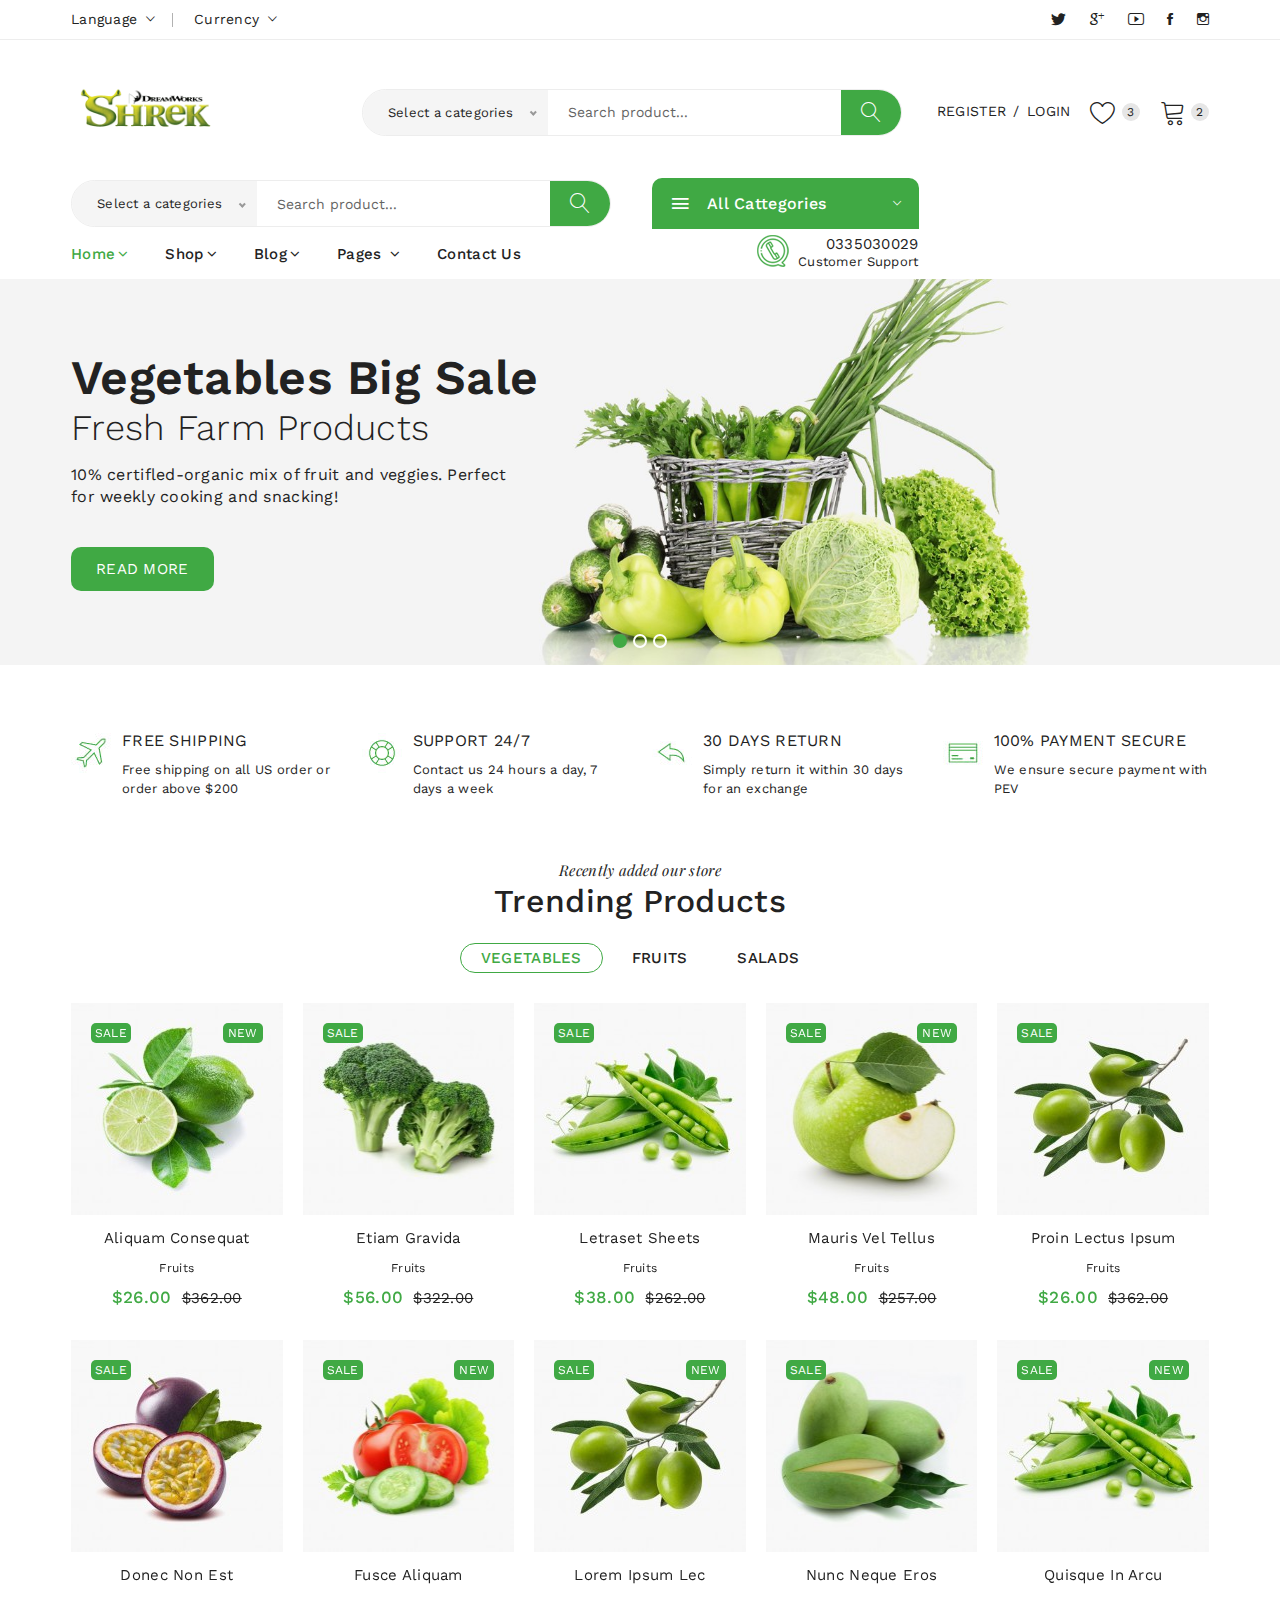
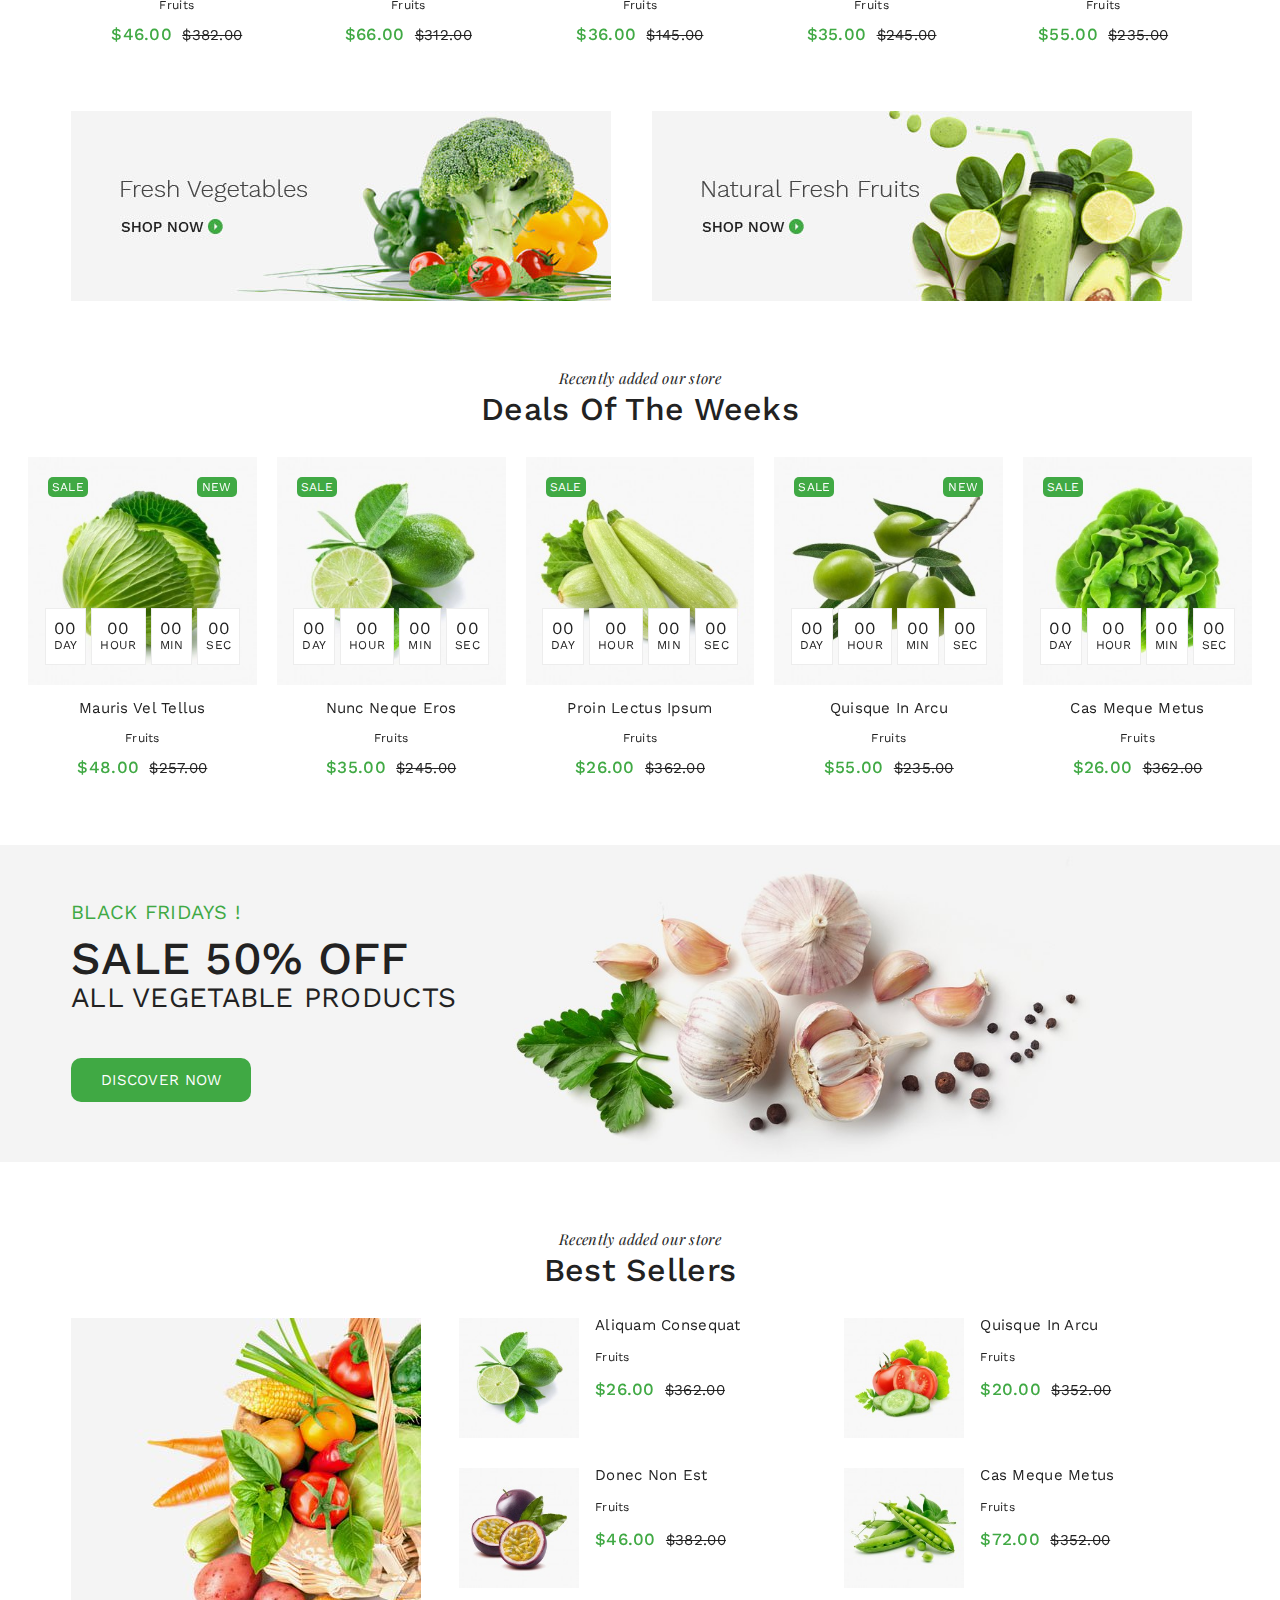
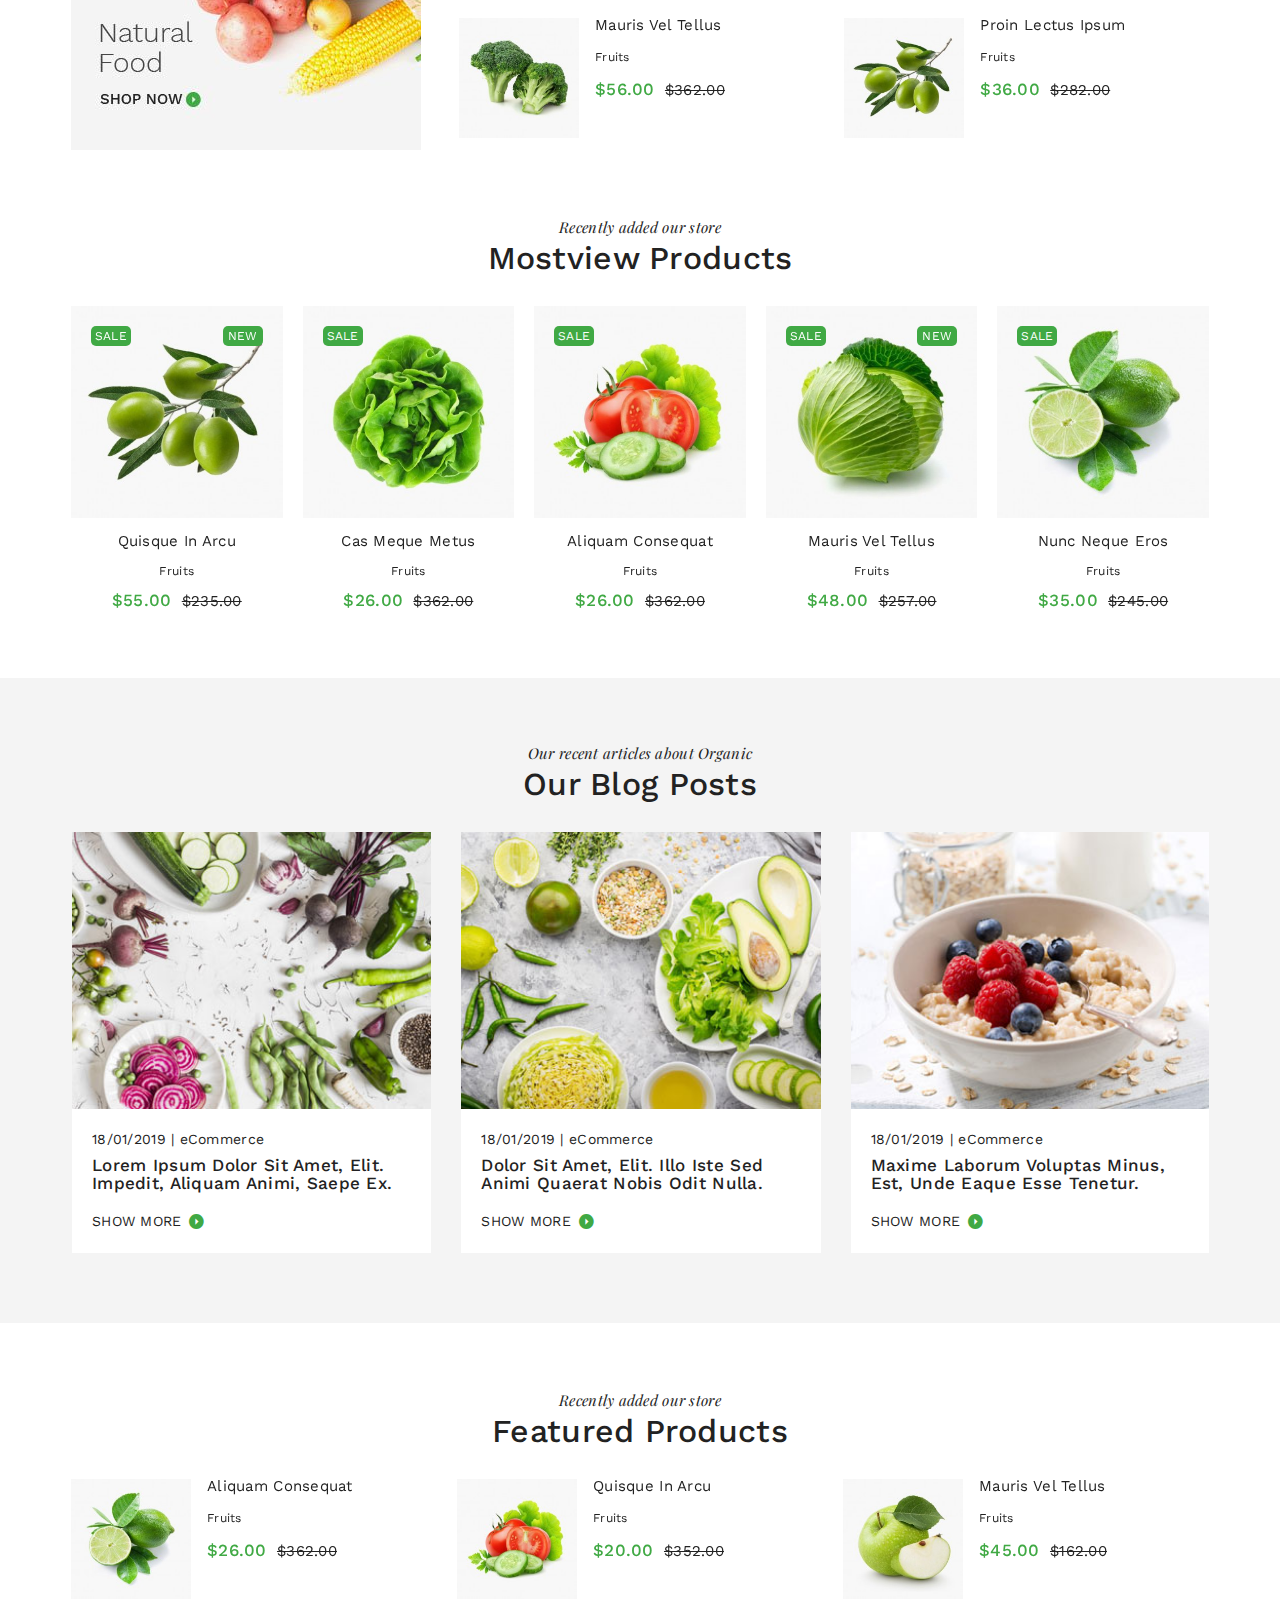
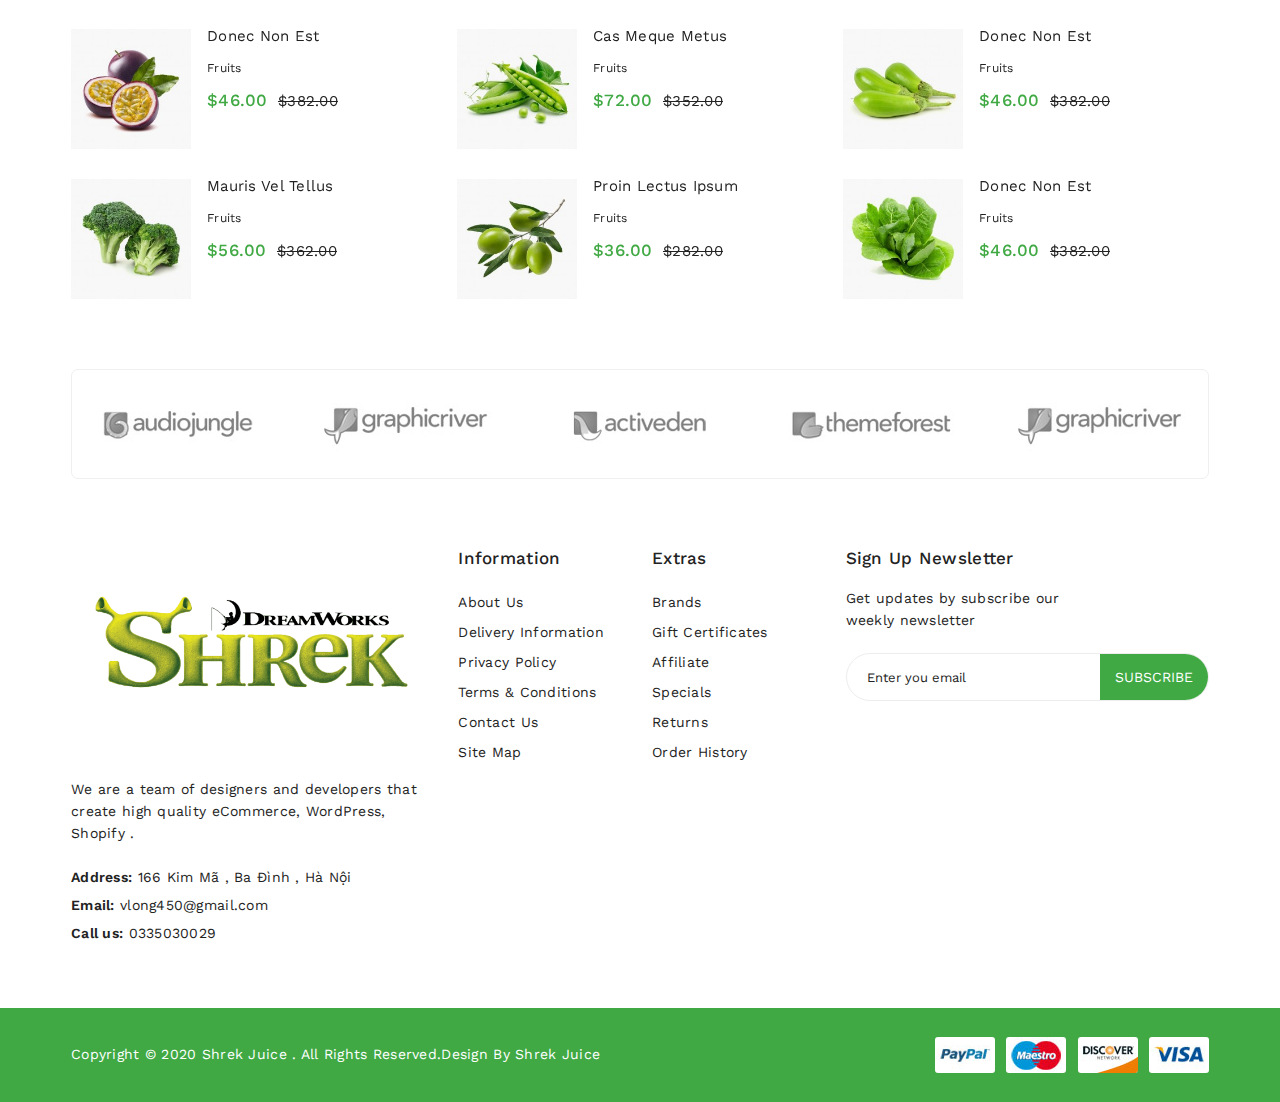
==== commit 5e8cb22a: "a" ====
--- a/index.html
+++ b/index.html
@@ -37,6 +37,8 @@
     
     <!-- Main Style CSS -->
     <link rel="stylesheet" href="assets/css/style.css">
+
+    <link rel="stylesheet" href="assets/scss/style.scss">
     
     <!--modernizr min js here-->
     <script src="assets/js/vendor/modernizr-3.7.1.min.js"></script>
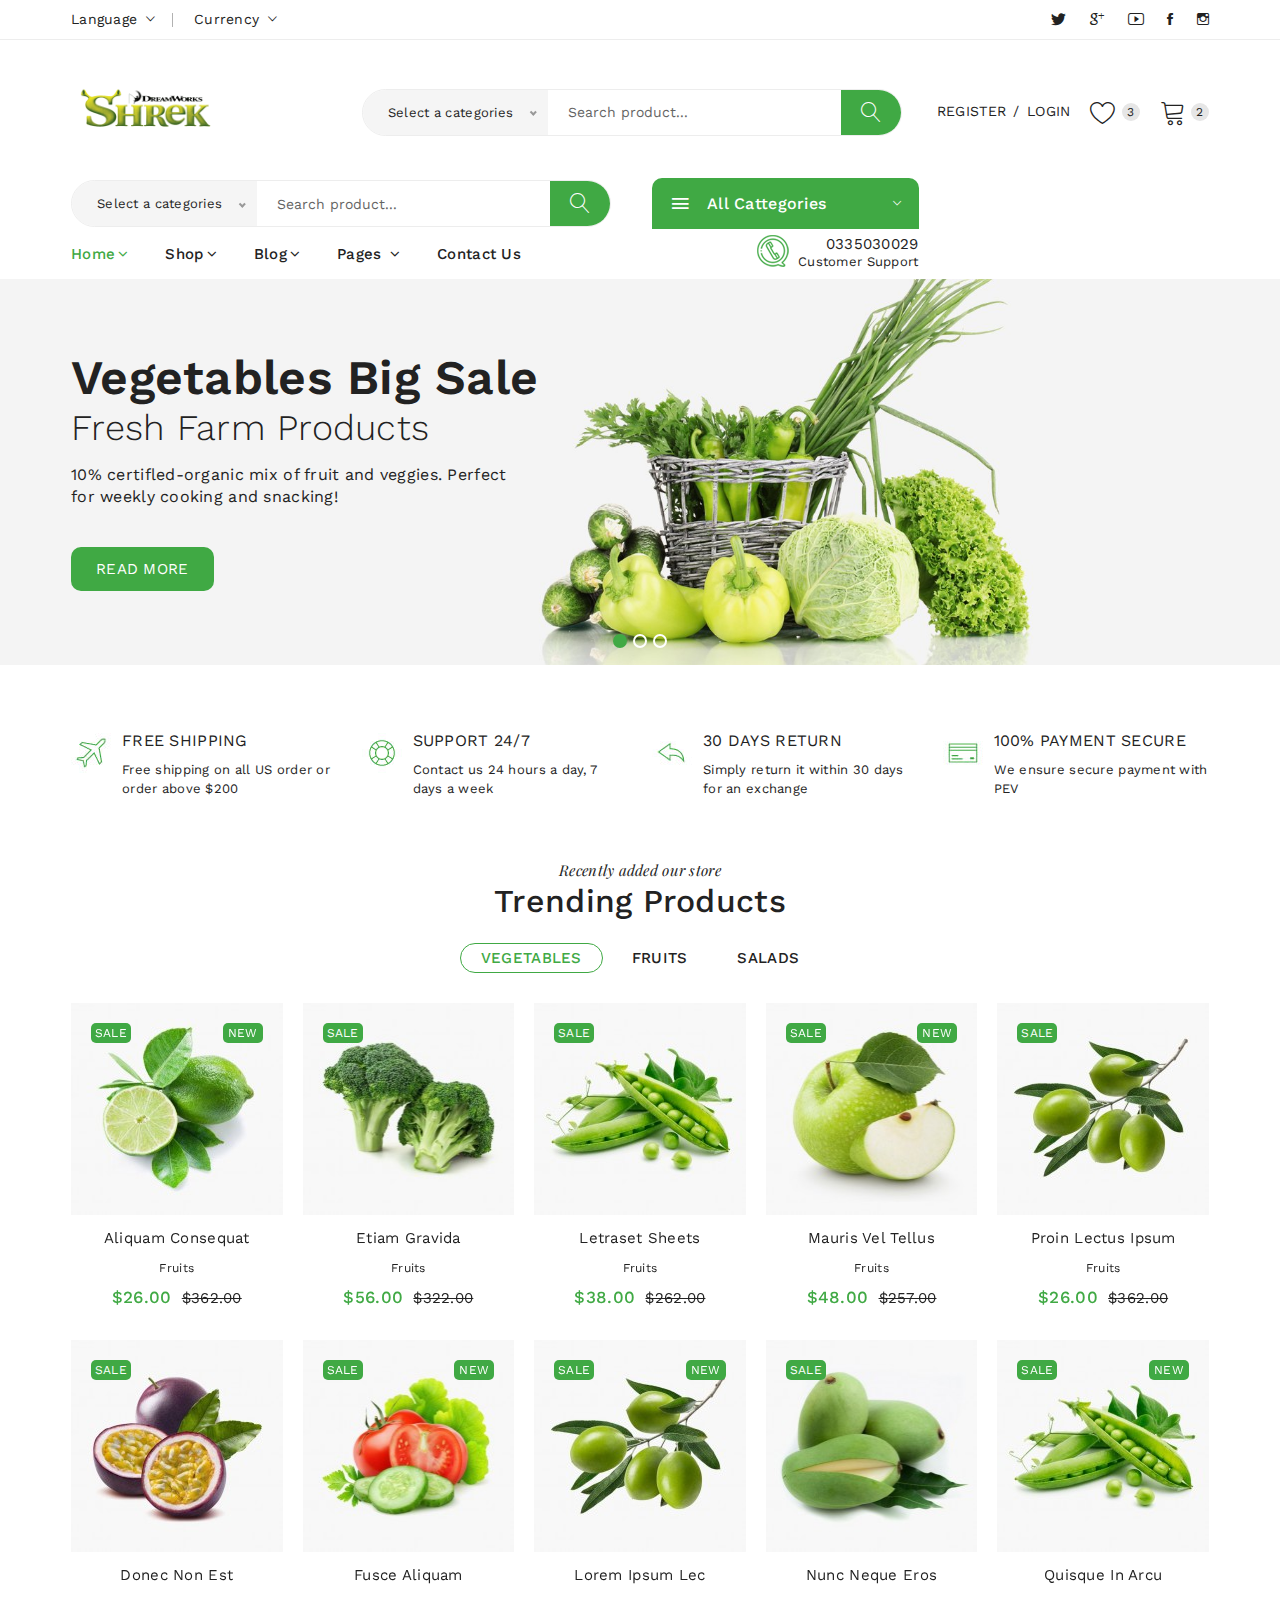
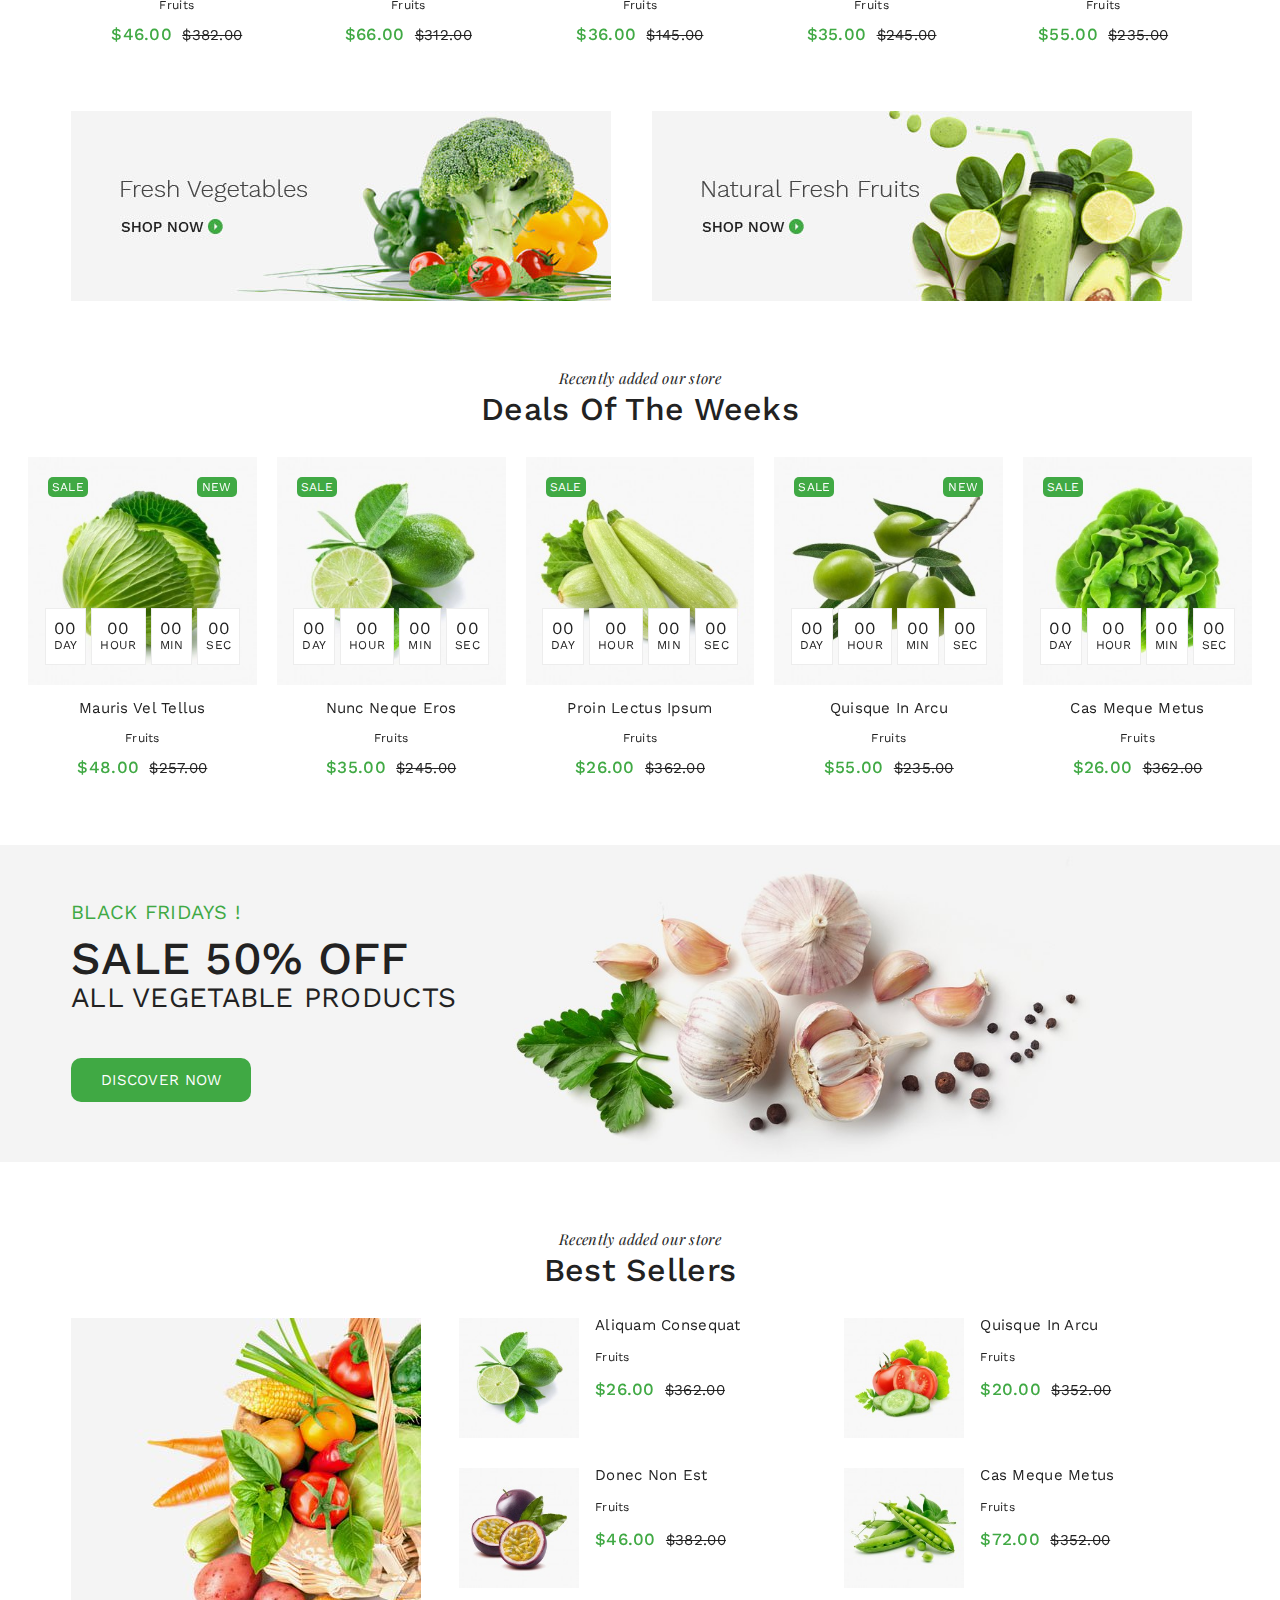
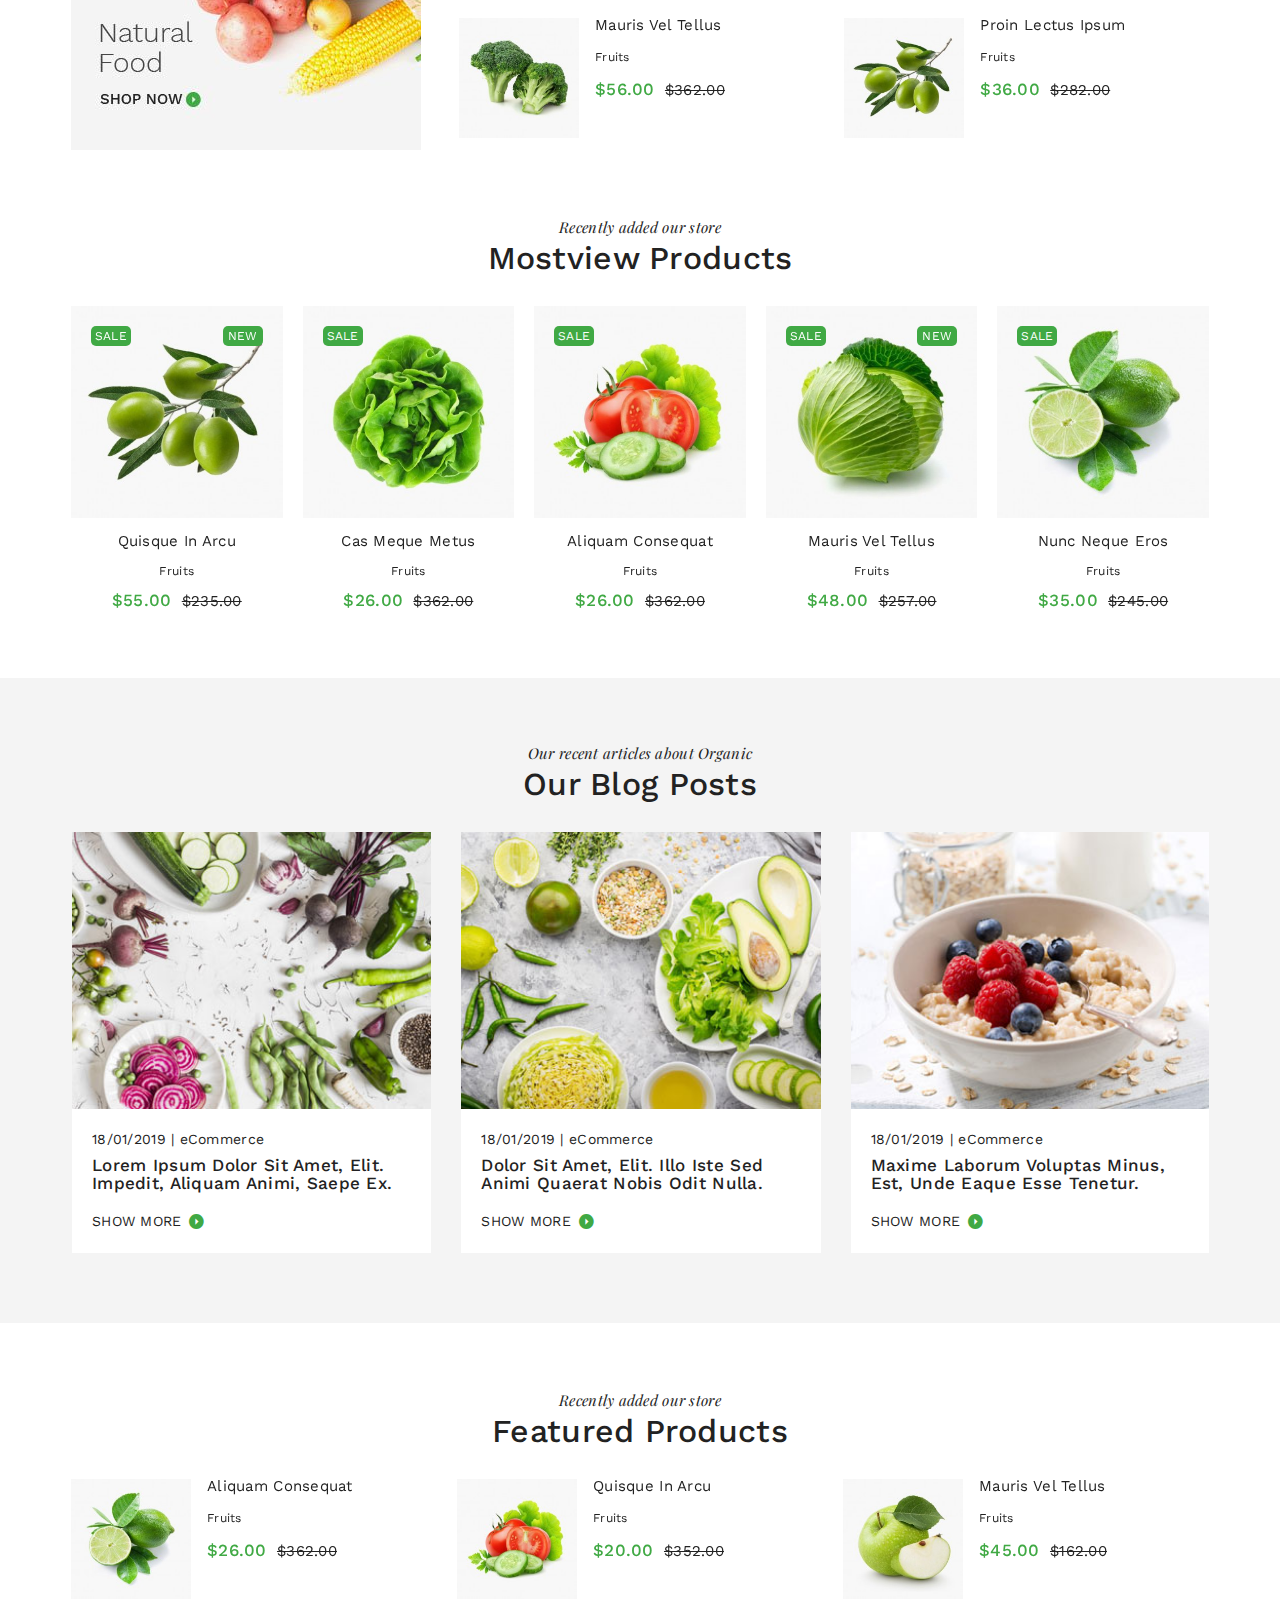
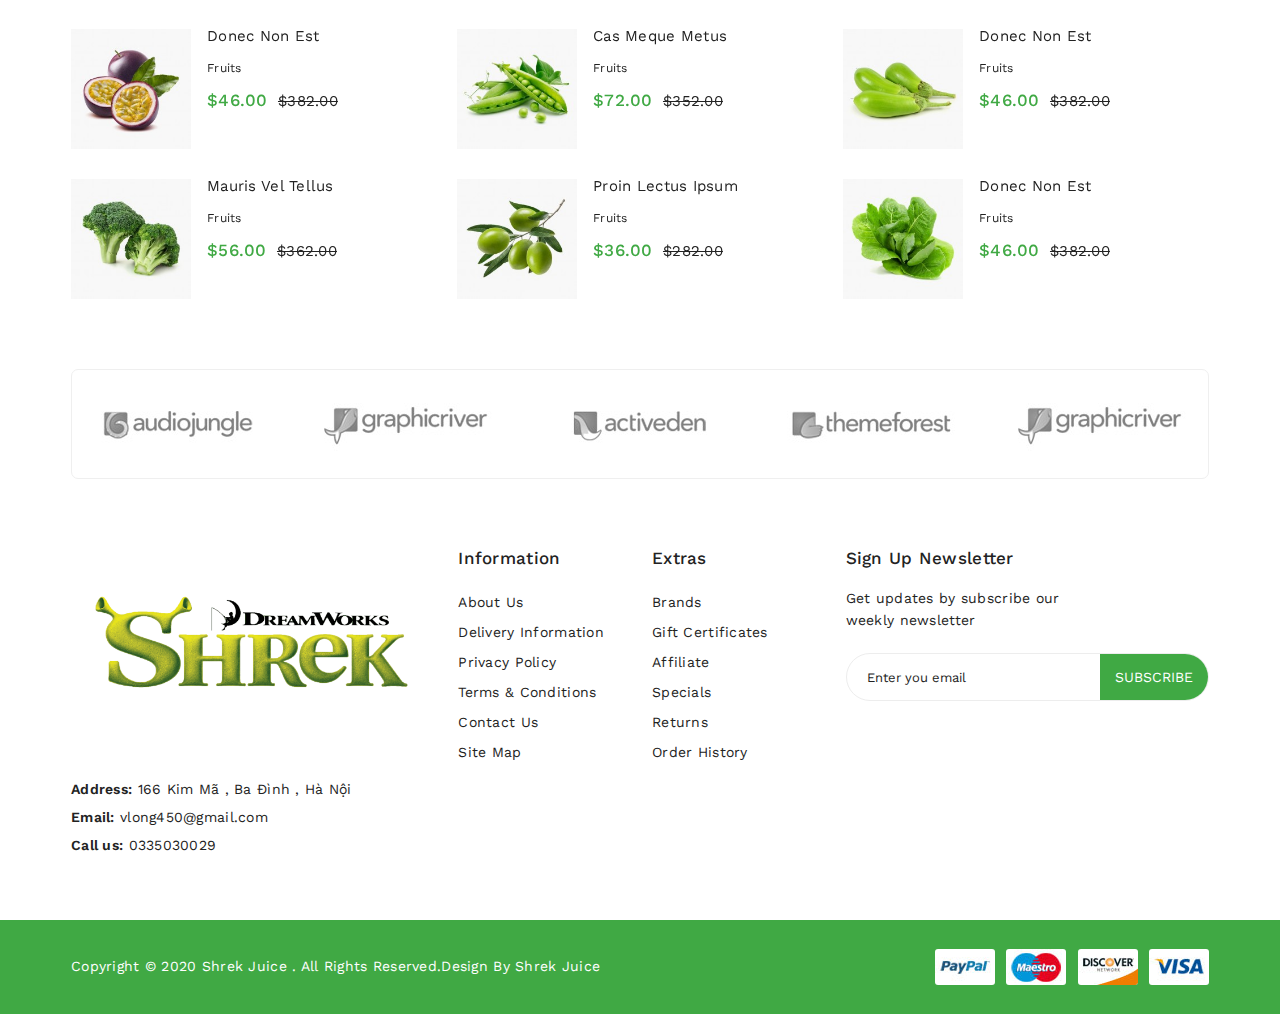
==== commit 37761622: "a" ====
--- a/index.html
+++ b/index.html
@@ -2893,7 +2893,6 @@
                            <div class="footer_logo">
                                <a href="index.html"><img src="assets/img/logo/logo.png" alt=""></a>
                            </div>
-                           <p class="footer_desc">We are a team of designers and developers that create high quality eCommerce, WordPress, Shopify .</p>
                             <p><span>Address:</span> 166 Kim Mã , Ba Đình , Hà Nội</p>
                             <p><span>Email:</span> <a href="#">vlong450@gmail.com</a></p>
                             <p><span>Call us:</span> <a href="tel:0335030029">0335030029</a> </p>
